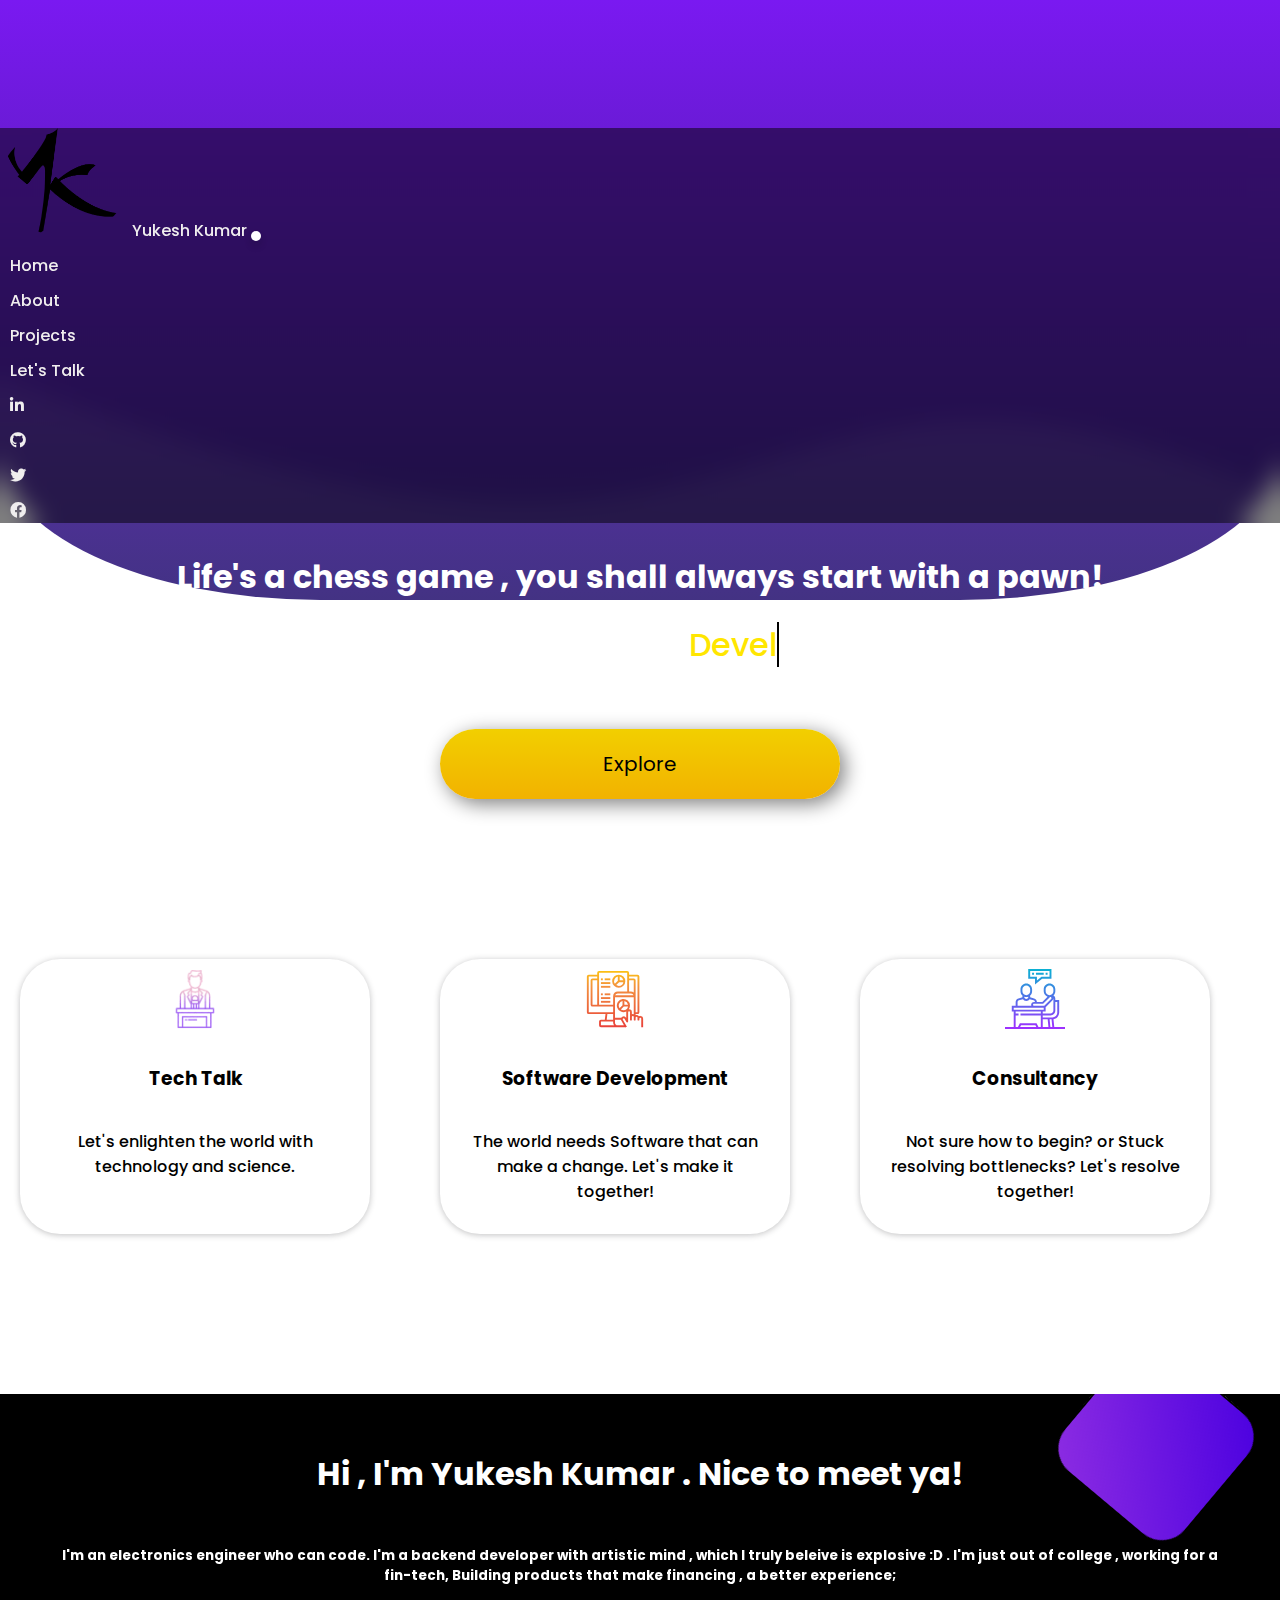
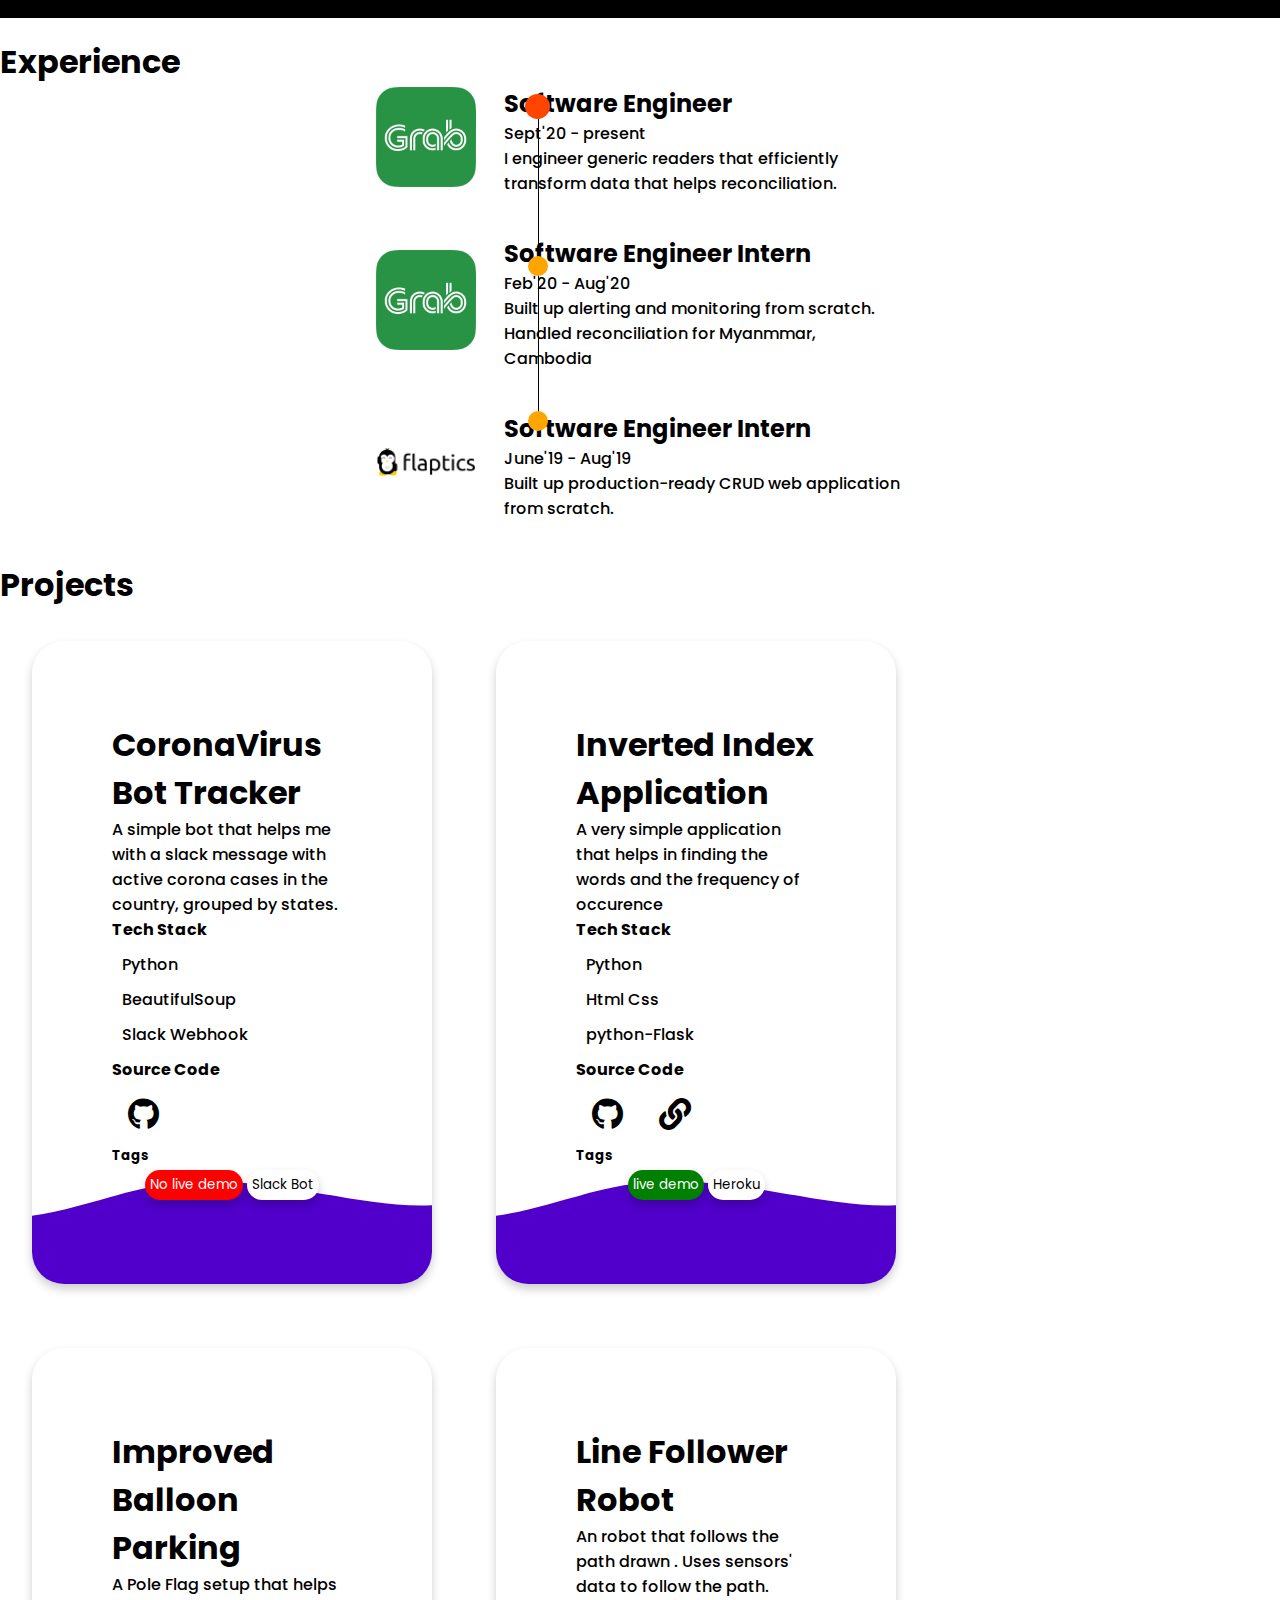
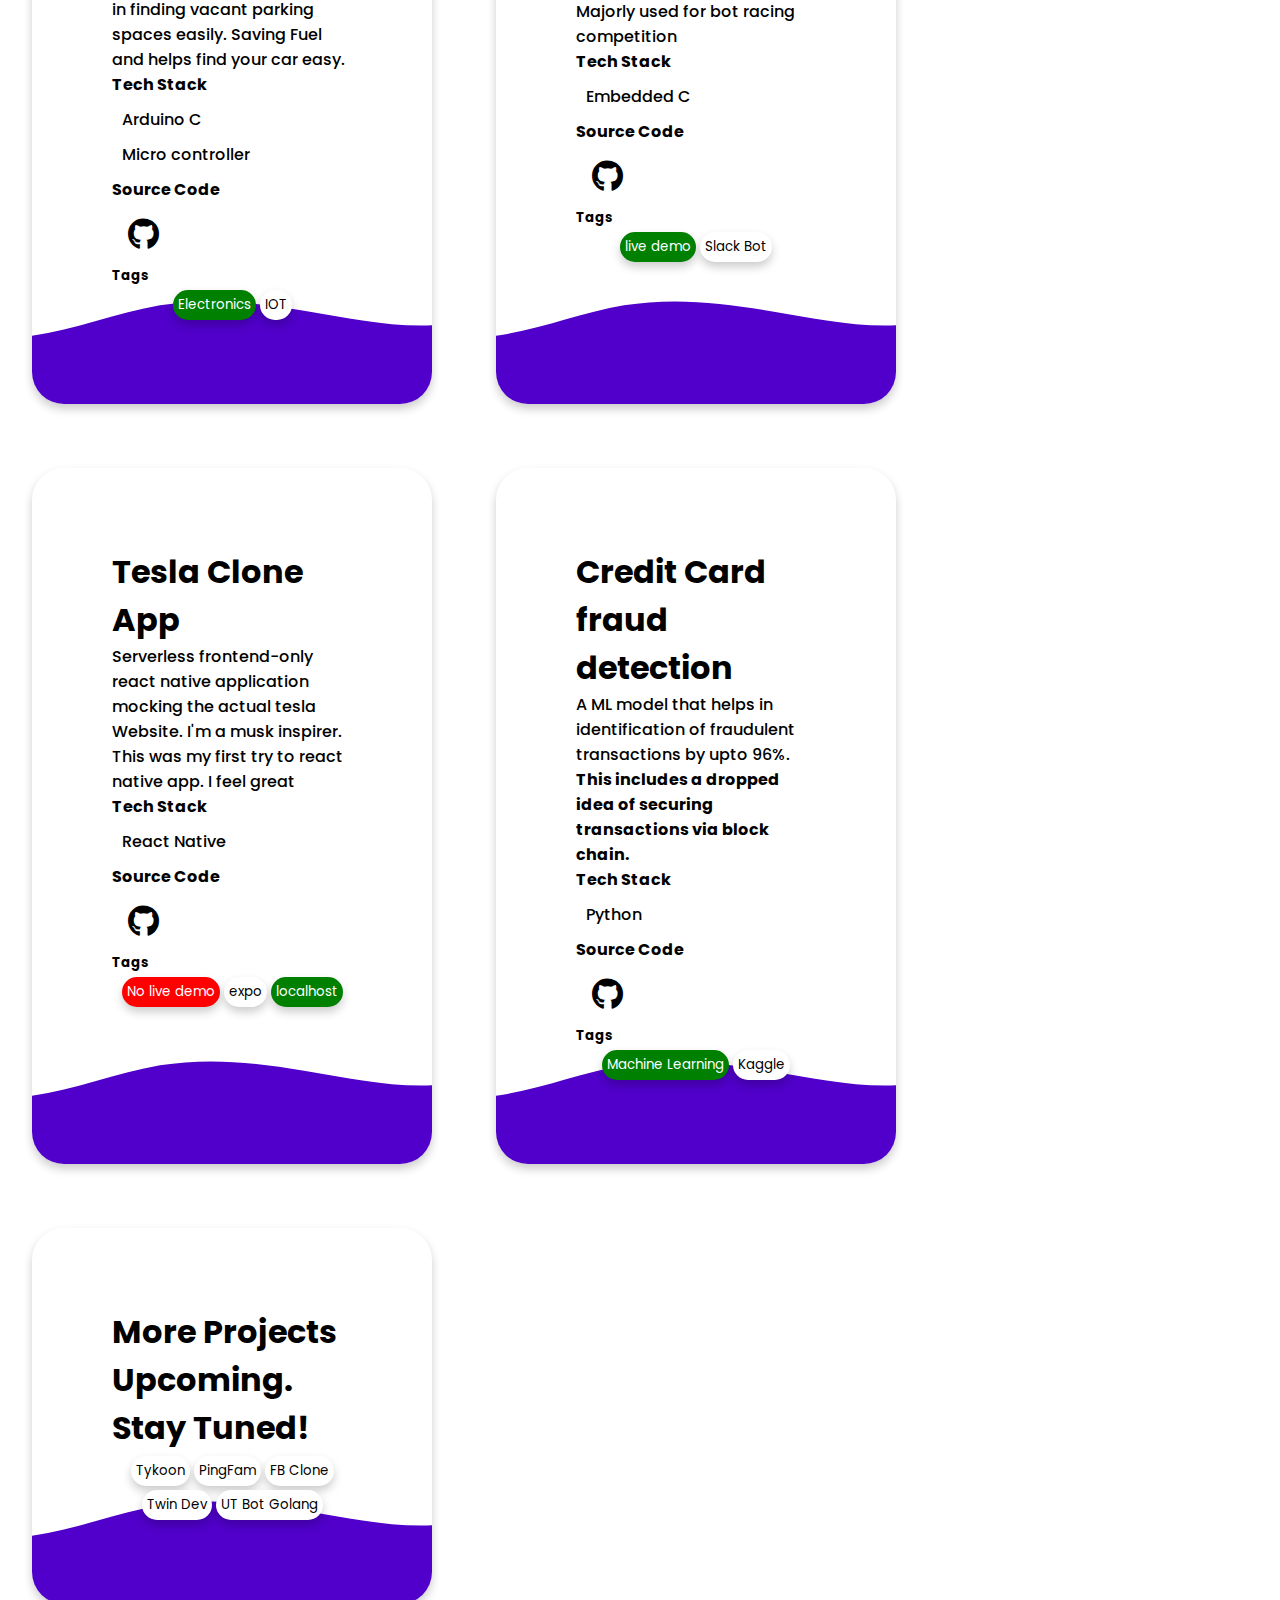
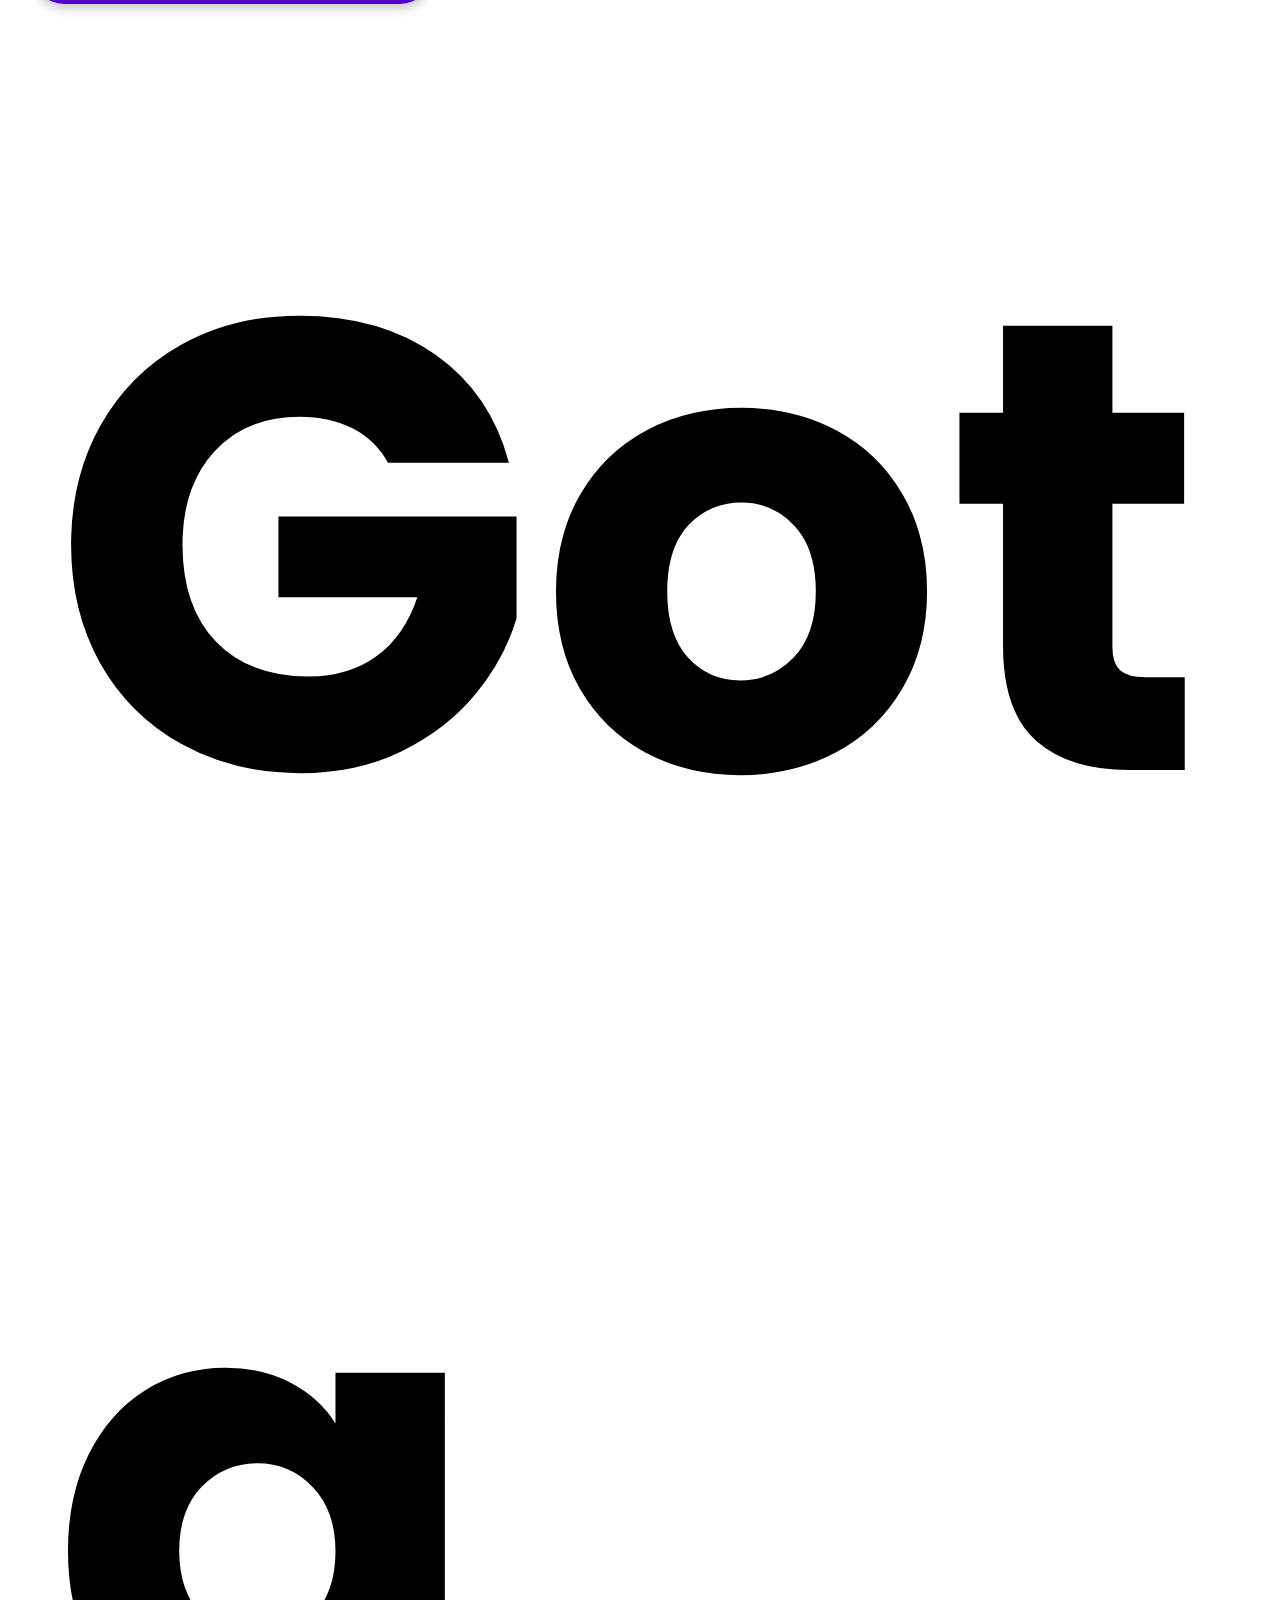
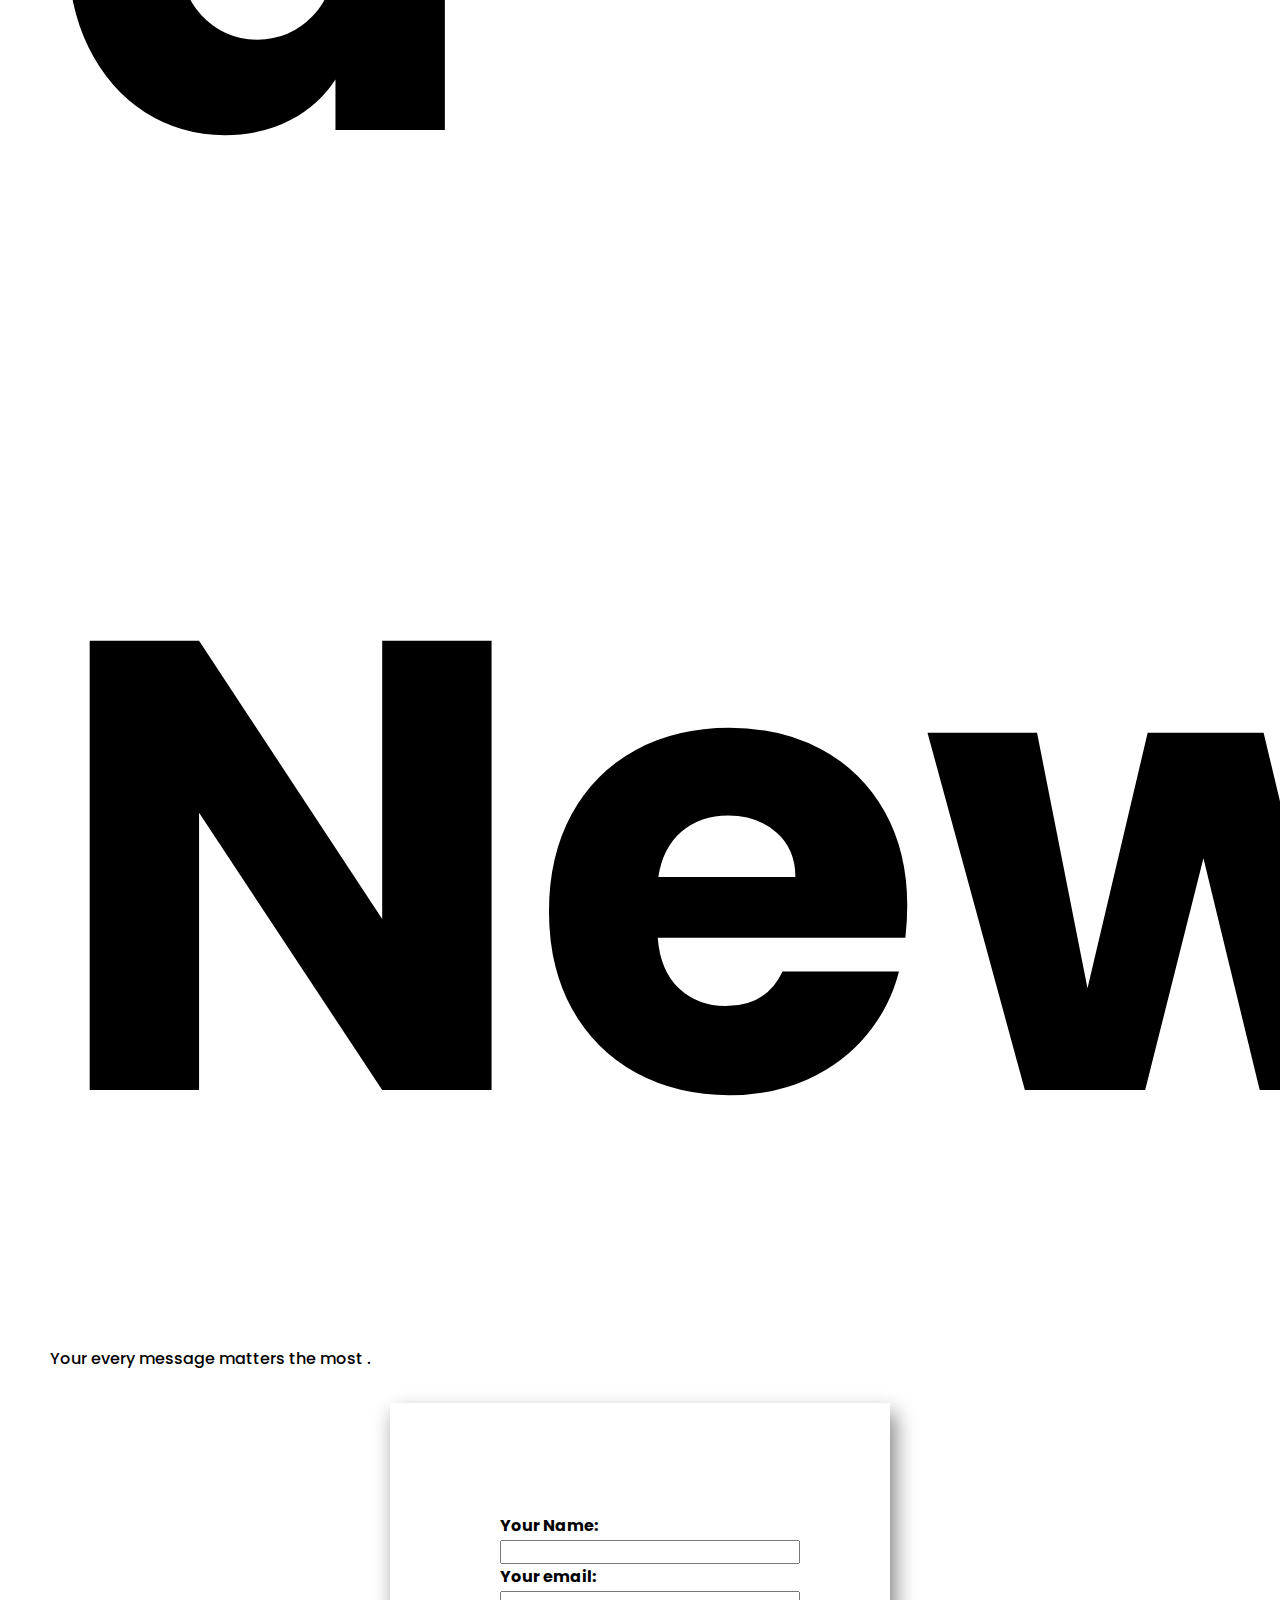
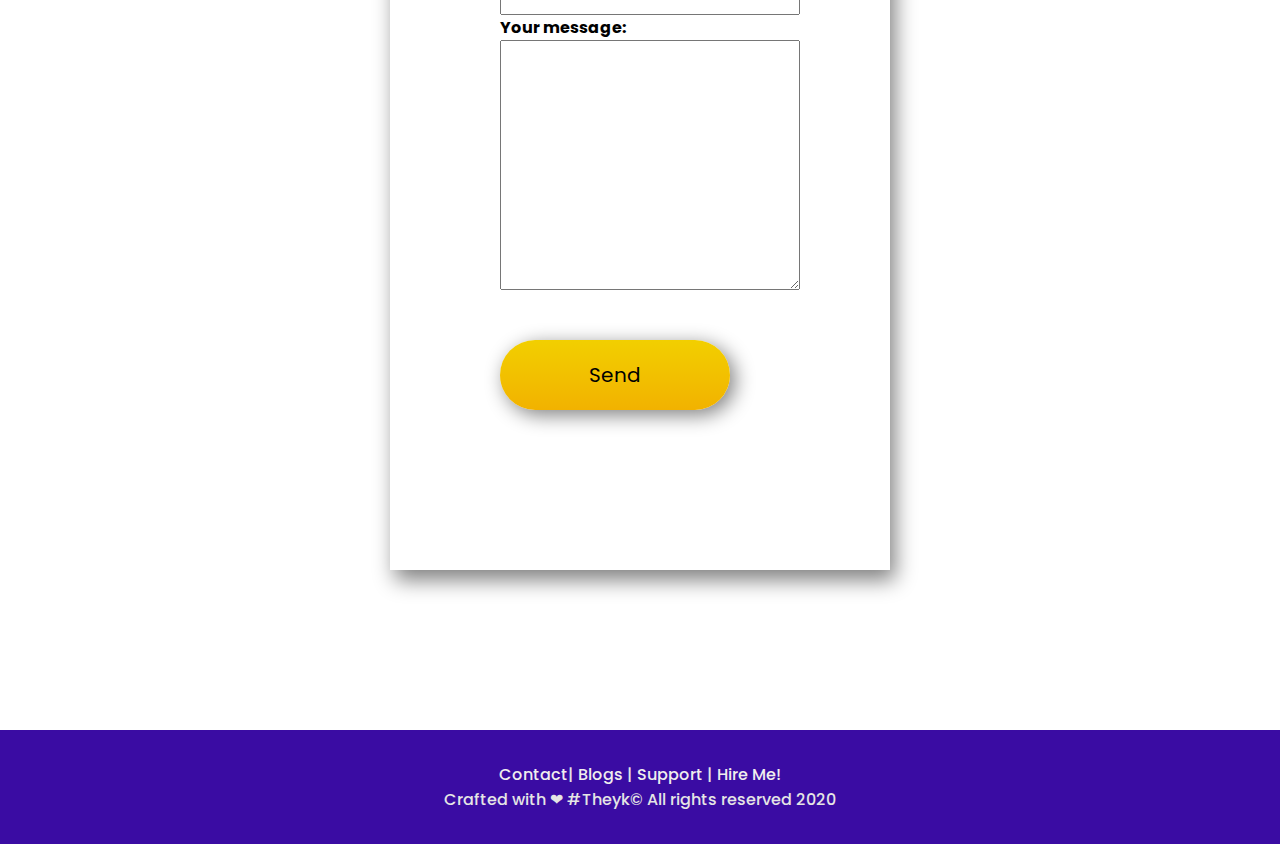
==== index.html @ cc7cf81c "fixed iphone x display" ====
<!DOCTYPE html>
<html>

<head>
  <meta charset="utf-8">
  <meta http-equiv="X-UA-Compatible" content="IE=edge">
  <meta name="viewport" content="width=device-width,initial-scale=1">
  <title>Yukesh Kumar- A personal site</title>
  <link rel="shortcut icon" href="images/yk-logo.png">
  <link href="https://fonts.googleapis.com/css?family=Poppins&display=swap" rel="stylesheet">
  <link rel="stylesheet" href="https://stackpath.bootstrapcdn.com/bootstrap/4.1.3/css/bootstrap.min.css"
    integrity="sha384-MCw98/SFnGE8fJT3GXwEOngsV7Zt27NXFoaoApmYm81iuXoPkFOJwJ8ERdknLPMO" crossorigin="anonymous">
  <link rel="stylesheet" href="css/font-awesome/css/all.css">
  <link rel="stylesheet" href="css/ind.css">

</head>

<body>

  <header>
    <nav class="navbar navbar-expand-lg navbar-light fixed-top yk-glass">
      <a class="navbar-brand" href="#">
        <img class="logo" src="./images/yk-logo.png" alt="Yukesh Kumar logo">
        <link rel="shortcut icon" href="images/yk-logo.png">
        Yukesh Kumar
      </a>
      <button class="navbar-toggler" type="button" data-toggle="collapse" data-target="#navbarNav"
        aria-controls="navbarNav" aria-expanded="false" aria-label="Toggle navigation">
        <span class="navbar-toggler-icon"></span>
      </button>
      <div class="collapse navbar-collapse" id="navbarNav">
        <ul class="navbar-nav mr-auto">
          <li class="nav-item active">
            <a class="nav-link yk" href="#">Home <span class="sr-only">(current)</span></a>
          </li>
          <li class="nav-item">
            <a class="nav-link" href="#about">About</a>
          </li>
          <li class="nav-item">
            <a class="nav-link" href="#projects-container">Projects</a>
          </li>
          <li class="nav-item">
            <a class="nav-link " href="#contact">Let's Talk</a>
          </li>
        </ul>
        <ul class="navbar-nav">

          <li class="nav-item"><a class="nav-link justify-content-between"
              href="https://www.linkedin.com/in/yukesh-says-hi" target="_blank"><i class="fab fa-linkedin-in"></i></a>
          </li>
          <li class="nav-item"><a class="nav-link " href="https://www.github.com/TheYk98" target="_blank"><i
                class="fab fa-github"></i></a>
          </li>
          <li class="nav-item"><a class="nav-link " href="https://twitter.com/the_yk_98" target="_blank"><i
                class="fab fa-twitter"></i></a>
          </li>
          <li class="nav-item"><a class="nav-link " href="https://www.facebook.com/yukesh.kumar.3950" target="_blank"><i
                class="fab fa-facebook"></i></a>
          </li>
        </ul>
      </div>
    </nav>
  </header>

  <div class="gum">
  </div>

  <!-- Temporarily hard coded-->
  <!-- <div class="last-updated">last updated at : 2021-05-13 v b-1.0.1</div>  -->

  <!-- <div>
  <marquee> This page is currently in development phase . Most features are mostly in testing and pending deployment! Stay tuned!</marquee>
</div> -->

  <div class="theyk-intro">
    <div class="theyk-intro-quote">
      <h1>Life's a chess game , you shall always start with a pawn! </h1>

    </div>
    <div class="theyk-intro-author">
      <h6>- Yukesh kumar</h6>
    </div>
  </div>
  <!-- Intro for Yukesh (typeWriter)-->
  <div class="main">
    <div class="content">
      <div class="typewriter ">
        <p class="typewriter_p"><span class="word">Yukesh is a</span><span class="conjuction"></span> <span
            class="interest"> </span> <span class="blinker"></span></p>
      </div>
      <div class="dev-img">
      </div>
    </div>
    <div class="main-button">
      <button class="download intro-btn" onclick="goto('#about')">Explore </button>
    </div>
    <div class="services">
      <div class="services-card">
        <div class="service-img-container">
          <img class="service-img" src="./images/pub-speech.png">
        </div>
        <div class="service-heading">
          <h3>Tech Talk</h3>
        </div>
        <div class="service-content">
          Let's enlighten the world with technology and science.
        </div>
      </div>

      <div class="services-card">
        <div class="service-img-container">
          <img class="service-img" src="./images/analysis.svg" style="color: blue;">
        </div>
        <div class="service-heading">
          <h3>Software Development</h3>
        </div>
        <div class="service-content">
          The world needs Software that can make a change. Let's make it together!
        </div>
      </div>

      <div class="services-card">
        <div class="service-img-container">
          <img class="service-img" src="./images/consultation.svg">
        </div>
        <div class="service-heading">
          <h3>Consultancy</h3>
        </div>
        <div class="service-content">
          Not sure how to begin? or Stuck resolving bottlenecks? Let's resolve together!
        </div>
      </div>
    </div>


  </div>

  <!-- small Intro for yukesh -->
  <div class="main abt-sec" id="about">
    <div class="abt-me">
      <div class="abt-me-header">
        <h1 class="headerh1"> Hi , I'm Yukesh Kumar . Nice to meet ya!</h1>
      </div>
      <div class="abt-me-body">
        <h5>
          I'm an electronics engineer who can code. I'm a backend developer with artistic mind , which I truly beleive
          is explosive :D . I'm just out of college , working for a fin-tech, Building products that make financing , a
          better experience;
        </h5>

      </div>
      <div class="squares">
        <div class="two-squares">
          <div class="square"></div>
          <div class="square"></div>
        </div>
        <div class="single-square square"></div>
      </div>

    </div>

  </div>


  <!-- Yukesh's work experience -->
  <section class="Work-Experience">
    <h1>Experience</h1>

    <div class="timeline">
      <div class="circle-log">
        <div class="circle circle-active ">
          <div class="outer-circle blink_me"></div>
        </div>
        <div class="circle log2">
        </div>
        <div class="circle log3">
        </div>
      </div>
    </div>
    <div class="experience">
      <div class="work">
        <div class="logo work-logo">
          <img class="grablogo" src="./images/grab.png" alt="grab logo">
        </div>
        <div class="experience-details">

          <div class="role">
            <h2>Software Engineer</h2>
          </div>
          <div class="term">
            Sept'20 - present
          </div>
          <div class="desc">
            I engineer generic readers that efficiently transform data that helps reconciliation.
          </div>
        </div>
      </div>

      <div class="work">
        <div class="logo work-logo">
          <img class="grablogo" src="./images/grab.png" alt="grab logo">
        </div>
        <div class="experience-details">

          <div class="role">
            <h2>Software Engineer Intern</h2>
          </div>
          <div class="term">
            Feb'20 - Aug'20
          </div>
          <div class="desc">
            Built up alerting and monitoring from scratch. Handled reconciliation for Myanmmar, Cambodia
          </div>
        </div>
      </div>
      <div class="work">
        <div class="logo work-logo">
          <img class="flaptics" src="./images/flaptics.png" alt="flaptics logo">
        </div>
        <div class="experience-details">

          <div class="role">
            <h2>Software Engineer Intern</h2>
          </div>
          <div class="term">
            June'19 - Aug'19
          </div>
          <div class="desc">
            Built up production-ready CRUD web application from scratch.
          </div>
        </div>
      </div>


    </div>
  </section>

  <section class="projects-container" id="projects-container">

    <h1>Projects</h1>

    <div class="grid">

      <div class="project">
        <div class="title">
          <h1>CoronaVirus Bot Tracker</h1>
        </div>
        <div class="content">
          <p>A simple bot that helps me with a slack message with active corona cases in the country, grouped by states.
          </p>
        </div>
        <div class="techStack">
          <h4>Tech Stack</h4>
          <ul>
            <li>Python</li>
            <li>BeautifulSoup</li>
            <li>Slack Webhook</li>
          </ul>
        </div>
        <div>

          <div class="souces">
            <h4>Source Code</h4>
            <a href=" https://github.com/TheYk98/coronaUpdateBot" target="_blank"><i
                class="fab fa-github sc-icons"></i></a>
          </div>

        </div>
        <h5>Tags</h5>
        <div class="tags">

          <button class="negative-tag">No live demo</button>
          <button class="normal-tag">Slack Bot</button>

        </div>

      </div>

      <div class="project">
        <div class="title">
          <h1>Inverted Index Application</h1>
        </div>
        <div class="content">
          <p>A very simple application that helps in finding the words and the frequency of occurence</p>
        </div>
        <div class="techStack">
          <h4>Tech Stack</h4>
          <ul>
            <li>Python</li>
            <li>Html Css</li>
            <li>python-Flask</li>
          </ul>
        </div>

        <div class="souces">
          <h4>Source Code</h4>
          <a href="https://github.com/TheYk98/tap-search" target="_blank"><i class="fab fa-github sc-icons"></i></a>
          <a href="https://tap-search-yk.herokuapp.com" target="_blank">
            <i class="fa fa-link sc-icons" aria-hidden="true"></i> </a>
        </div>
        <h5>Tags</h5>
        <div class="tags">

          <button class="positive-tag">live demo</button>
          <button class="normal-tag">Heroku</button>


        </div>
      </div>

      <div class="project">
        <div class="title">
          <h1>Improved Balloon Parking</h1>
        </div>
        <div class="content">
          <p>A Pole Flag setup that helps in finding vacant parking spaces easily. Saving Fuel and helps find your car
            easy. </p>
        </div>
        <div class="techStack">
          <h4>Tech Stack</h4>
          <ul>
            <li>Arduino C</li>
            <li>Micro controller</li>

          </ul>
        </div>
        <div class="souces">
          <h4>Source Code</h4>
          <a href="https://github.com/TheYk98/Impd_Parking_Balloon" target="_blank"><i
              class="fab fa-github sc-icons"></i></a>

        </div>
        <h5>Tags</h5>
        <div class="tags">

          <button class="positive-tag">Electronics</button>
          <button class="normal-tag">IOT</button>

        </div>
      </div>
      <div class="project">
        <div class="title">
          <h1>Line Follower Robot</h1>
        </div>
        <div class="content">
          <p>An robot that follows the path drawn . Uses sensors' data to follow the path. Majorly used for bot racing
            competition</p>
        </div>
        <div class="techStack">
          <h4>Tech Stack</h4>
          <ul>
            <li>Embedded C</li>
          </ul>
        </div>
        <div class="souces">
          <h4>Source Code</h4>
          <a href="https://github.com/TheYk98/Line_follower-Robot" target="_blank"><i
              class="fab fa-github sc-icons"></i></a>

        </div>
        <h5>Tags</h5>
        <div class="tags">

          <button class="positive-tag"> live demo</button>
          <button class="normal-tag">Slack Bot</button>

        </div>
      </div>

      <div class="project">
        <div class="title">
          <h1>Tesla Clone App</h1>
        </div>
        <div class="content">
          <p>Serverless frontend-only react native application mocking the actual tesla Website. I'm a musk inspirer.
            This was my first try to react native app. I feel great </p>
        </div>
        <div class="techStack">
          <h4>Tech Stack</h4>
          <ul>

            <li>React Native</li>


          </ul>
        </div>
        <div class="souces">
          <h4>Source Code</h4>
          <a href="https://github.com/TheYk98/Tesla-Clone" target="_blank"><i class="fab fa-github sc-icons"></i></a>

        </div>
        <h5>Tags</h5>
        <div class="tags">

          <button class="negative-tag">No live demo</button>
          <button class="normal-tag">expo</button>
          <button class="positive-tag">localhost</button>

        </div>
      </div>
      <div class="project">
        <div class="title">
          <h1>Credit Card fraud detection</h1>
        </div>
        <div class="content">
          <p>A ML model that helps in identification of fraudulent transactions by upto 96%. <strong>This includes a
              dropped idea of securing transactions via block chain. </strong></p>
        </div>
        <div class="techStack">
          <h4>Tech Stack</h4>
          <ul>
            <li>Python</li>

          </ul>
        </div>
        <div class="souces">
          <h4>Source Code</h4>
          <a href="https://github.com/TheYk98/CCFD-USING-ML-AND-BC" target="_blank"><i
              class="fab fa-github sc-icons"></i></a>

        </div>
        <h5>Tags</h5>
        <div class="tags">

          <button class="positive-tag">Machine Learning</button>
          <button class="normal-tag">Kaggle</button>

        </div>
      </div>
      <div class="project">
        <div class="title">
          <h1>More Projects Upcoming. Stay Tuned! </h1>
        </div>
        <div class="tags">

          <button class="normal-tag">Tykoon</button>
          <button class="normal-tag">PingFam</button>
          <button class="normal-tag">FB Clone</button>
          <button class="normal-tag">Twin Dev</button>
          <button class="normal-tag">UT Bot Golang</button>

        </div>

      </div>



    </div>


    </div>

  </section>


  <div class="card " id="contact">
    <div class="form-card">
      <div class="sub-div">
        <h1> Got a News?</h1>
      </div>
      <div>
        <p>Your every message matters the most . </p>
      </div>
    </div>

    <div class="submit-card">
      <form action="https://formspree.io/f/xwkwrdzy" method="POST">
        <label>
          <h4>Your Name:</h4>
          <input type="text" class="text-input" name="Client Name" required>
        </label>
        <label>
          <h4>Your email:</h4>
          <input type="text" class="text-input" name="_replyto" required>
        </label>
        <label>
          <h4>Your message: </h4>
          <textarea class="text-area" name="message" required></textarea>
        </label>

        <!-- your other form fields go here -->

        <button class="download submit-btn" type="submit">Send</button>
      </form>
    </div>
  </div>

  <!-- Skills -->
  <!--<p> I don't rate my skills cuz they're truly incredible !</p>  -->

  <footer>
    <div>
      <a href="#" class="footer-link">Contact</a>|
      <a href="#" class="footer-link">Blogs</a> |
      <a href="#" class="footer-link">Support</a> |
      <a href="#" class="footer-link">Hire Me! </a>
    </div>
    <p class="footer-para"> Crafted with &#x2764; #Theyk&copy; All rights reserved 2020</p>
  </footer>
  <script src="https://code.jquery.com/jquery-3.5.1.slim.min.js"
    integrity="sha384-DfXdz2htPH0lsSSs5nCTpuj/zy4C+OGpamoFVy38MVBnE+IbbVYUew+OrCXaRkfj" crossorigin="anonymous">
  </script>
  <script src="https://cdn.jsdelivr.net/npm/popper.js@1.16.0/dist/umd/popper.min.js"
    integrity="sha384-Q6E9RHvbIyZFJoft+2mJbHaEWldlvI9IOYy5n3zV9zzTtmI3UksdQRVvoxMfooAo" crossorigin="anonymous">
  </script>
  <script src="https://stackpath.bootstrapcdn.com/bootstrap/4.5.0/js/bootstrap.min.js"
    integrity="sha384-OgVRvuATP1z7JjHLkuOU7Xw704+h835Lr+6QL9UvYjZE3Ipu6Tp75j7Bh/kR0JKI" crossorigin="anonymous">
  </script>
  <script src="js/script.js"></script>


</body>

</html>
---- css/ind.css ----
@font-face {
    font-family:sfpro;
    src: url(./font/San-Francisco-Pro-Fonts-master);
 }
 @font-face{
     font-family:sequel;
     src: url(../fonts/MonumentExtended-Bold.woff);
 }
 * {
    box-sizing: border-box;
    margin:0;
    padding: 0;
    flex-wrap: wrap;
    font-family: 'Poppins', sans-serif;

  }


  
body {
    font-family: 'Poppins', sans-serif;
    font-weight: 500;
    margin-top: 10%;
}

li {
    list-style: none;
    margin: 10px;
}

a {
    text-decoration: none;
}

.blinker {
    border-right: 2px solid black;
    animation: blink 1s infinite;
}

@keyframes blink {
    0% {
        border-right-color: black;
    }

    100% {
        border-right-color: white;
    }
}

.logo {
    width: 10%;
    height: auto;
    border-radius: 50%;
    color:white;
}


.typewriter {
    
    width:100vw;
    height: auto;
    font-size: 2rem;
 
    text-align: center;
    
}

footer{
    text-align: center;
}




.main {
    display:block;
    width: auto;
    overflow-x: hidden; 
  }
.content {
   
    display: flex;
    align-items: center;
   }

  

  .main-button{
      display: flex;
      flex-wrap: wrap;
      margin-top: 40px;
      justify-content: center;
      align-items: center;
     
  }
  .download {
      padding: 20px;
      border-radius: 35px;
      box-shadow: 5px 5px 20px grey;
      font-size: 1.25rem;
      outline: none;
      border:none;
      background: linear-gradient(180deg,#f2cf00 0,#f2b200 100%);
      color:black;
      margin:20px;
      width: 400px;
  }
  .download:focus  {
    outline: none;
    border:none;
  }

  footer{
      background-color:#3A0CA3 ;
      margin-top: 10%;
      padding: 2rem;
      color:#E5E5E5;
  }
  .footer-para {
      margin-bottom : 0%
  }
  .footer-link{
    text-decoration: none;
    color: #F72585;
  }


.submit-card {
  max-width: 500px;
 margin:2rem auto;  
 box-shadow: 5px 10px 20px grey;
 display: inline-block;
 padding: 100px;
 
}
.text-input{
    width: 300px;
}
.text-area{
    display: block;
    width: 300px;
    height: 250px;
}
.submit-btn{
    max-width:50vw;
    width:230px;
    margin: 50px auto;
    
}
.card{
   display: flex;
   justify-content: space-between;
  }
.form-card{
    
    
    width: 100%;
    padding-left:50px;
    padding-top: 30px;
}

@media only screen and ( max-width: 650px ) {

    .dev-img { 
      display: none;
    }
    form{
        padding:50px; 
     }
    body {
        font-family: 'Poppins', sans-serif;
        font-weight: 500;
        margin-top: 30%;

    }
  
    .submit-card {
        max-width: 95vw;
        margin:1rem auto; 
        box-shadow: 5px 10px 30px grey;
      
        padding: 10px;
        
       }
       .text-input{
           width:75vw;
       }
       .text-area{
         width:75vw;
     }
     .submit-btn{
         width:50vw;
         margin: 50px auto;
         
     }
     .download{
         width:200px;
     }
   .project{
       max-width:80vw;
       padding:2rem !important;
      
        
    
   }
    
    
  }


  .sub-div{
    font-size: 20rem;
  }
  form{
     padding:10px; 
    
  }
 .abt-me{ 
     width:100%;
     background-color: black;
     display: flex;
     flex-direction: column;
    align-items: center;
          color: white;
     margin-top:40px;
     
        

 }
 .last-updated{
     color:grey;
     margin-bottom: 3px;
     display:flex;
     justify-content: flex-end;
     font-size: 0.8em;
     margin-right: 20px;
 }
 .abt-me-body{
padding:2rem 3rem;
z-index: 30;
text-align: center;
 }
 .abt-sec{
     background-color: black;
     position:relative;

 }
 .abt-me-header{
 
     padding:1rem 3rem;
 }
nav{
    backdrop-filter: blur(12px);
    background: rgba(0,0,0,0.5);
    
}
a{
    color:rgb(240, 238, 238) !important;
}
.navbar-toggler{
    background-color: white;
}
.project{
    
    width:25rem;
    padding: 5rem;
    box-shadow: 0px 5px 10px rgba(0,0,0,0.2);
    border-radius: 2rem;
    margin:2rem ;

    background-image: url("../images/wave\ \(1\).svg");
    background-repeat: no-repeat;
    background-size: 200rem 10rem; 
     background-position:bottom;
}

.projects-container{
    min-height: 100vh;
   
}

button{
    border:none;
    padding:5px;
    border-radius: 2rem;
    background-color: white;
    box-shadow: 0px 5px 10px rgba(0,0,0,0.2);
    outline: none;
}
.negative-tag{
    
    background-color: red;
    color:white;
   
}

.tags{
    display: flex;
    justify-content: center;
  
}

.positive-tag{
    
    background-color: green;
    color:white;
   
}
button:focus{
    outline:none;
}

.grid{
    display: flex;
    justify-content: flex-start;
   
    
}
.tags    {
    padding :2px;
}
.tags button{
    margin :2px;
}
.square{
    width:10rem;
    height:10rem;
    border:2px solid black;
    border-radius: 2rem;
    background:linear-gradient(to right bottom,#8E2DE2,#4A00E0);
    backdrop-filter: blur(10px);
    margin-bottom:1rem;
    
   
}
.two-squares{
    transform: rotateZ(-50deg);
   
}
.single-square{
    transform: rotateZ(-50deg)  translateY(-70px) translateX(15px);

}
.squares{
    position: absolute;
    right:0;
    bottom: 10%;
    z-index:2;
    
    
}
.abt-me-header{
    z-index:50;
}
.sc-icons{
    color: black;
    font-size: 2rem;
    margin:1rem;

}
.project h1,h2,h3,h4,h5{
    font-weight: bolder;
}


/* width */
::-webkit-scrollbar {
    width: 10px;
  }
  
  /* Track */
  ::-webkit-scrollbar-track {
    background: #f1f1f1;
  }
  
  /* Handle */
  ::-webkit-scrollbar-thumb {
    background: #888;
  }
  
  /* Handle on hover */
  ::-webkit-scrollbar-thumb:hover {
    background: #555;
  }
  .gum {
    background: linear-gradient(to bottom,#7a19f1,#332179);
    height:600px;
    width: 100vw;
    z-index: -1000;
    position: absolute;
    top:0;
    border-radius: 0px 0px 25% 25%;
  }

.gum:after {
    content: " ";
    right: 0;
    bottom: 0;
    opacity: 1;
    left: 0;
    height: 250px;
    opacity: .1;
    position: absolute;
    z-index: 1;
    background-position: center top;
    background-size: cover;
    background-image: url([data-uri]);
}
.word{
color: white;
}
.interest{
    color:rgb(255, 230, 0);
}
.conjuction{
    color: white;
}
.theyk-intro-quote{
    display: flex;
    
    justify-content: center;
    align-items: center;
}
.theyk-intro{
    color: white;
    padding: 50px;
}

.theyk-intro-author{
    left:75vw;
    position: absolute;
    
}
.theyk-intro{
    padding: 20px;
}

.services{
    display: flex;
  
}
.services-card{
    margin:10px;
}
@media only screen and (max-width: 425px){
    h1{
        font-size:1em;
    }
    h6{
        font-size: 0.75em;
    }
    /*Small smartphones [325px -> 425px]*/
    .theyk-intro{
        color: white;
        padding: 0px 0px 25px 10px;
        
    }
    .timeline{
        display: none;
    }
    .gum{
        height:50%;
    }
    .services-card{
        margin-left: 60px;
    }    
    .services{
        margin-top: 80px !important;
    }
    .gum{
        border-radius: 0px 0px 20% 20%;
    }
    .sub-div h1{
        font-size: 1.3rem;
    }
    .intro-btn{
        width:100px;
        height: 30px;
        padding: 3px;
        font-size: 1em;
    }
    .services{
        margin-top: 45px !important;
    }
    .main-button{
        margin-top: 2px !important;
    }
}

@media only screen and (max-width: 600px){
	/*Big smartphones [426px -> 600px]*/
    .timeline{
        left:175px !important;
    }
    .log2 {
        margin-top:120px !important;
    }
    .log3{
        margin-top: 140px !important;
    }
    h1{
        font-size:1.3em;
    }
    h6{
        font-size: 0.70em;
    }
    /*Small smartphones [325px -> 425px]*/
    .gum{
        height:50%;
    }
    .work{
        justify-content: space-around;
    }
    .theyk-intro-author{
        left:70vw;
    }
    .work-logo{
        width: 100px;
        height: 100;
        margin-right: 30px;
    }
    .theyk-intro{
        color: white;
        margin-top:130px;
        text-align:center;
        margin-bottom: 20px;
    }
    .typewriter{
        font-size: 1.3em;
    }
    .intro-btn{
        width:150px;
        height: 50px;
        padding: 3px;
        font-size: 1em;
    }
    .main-button{
        margin: 5px;
    }
    .services{
        margin-top: 10px;
    }
    .role h2{
        font-size: 1em;
    }
    .desc {
        font-size: 0.8em;
    }
    .term {
        font-size: 0.75em;
    }
    .experience-details{
        padding: 10px;
        width: 300px !important;
    }
}
.service-img-container{
    display: flex;
    justify-content: center;
    align-items: center;
}
.service-img{
    width:auto;
    height:60px;
   
}
.services-card{
  
    margin-right: 60px;

    width: 350px;
    height:275px;
    padding: 10px;
    box-shadow: 0 1px 6px rgb(32 33 36 / 28%);
    border-radius: 40px;
}
.services{
    display: flex;
    align-items: center;
    justify-content: center;
    margin-bottom: 150px;
    margin-top: 130px;
   
}
.service-heading{
    text-align: center;
    padding: 20px;
    height:100px;
    display: flex;
    justify-content: center;
    align-items: center;
}
.service-content{
    padding:0px 20px 0px 20px;
    text-align: center;
}
.work{
    display: flex;
    justify-content: center;
    align-items: center;
}
.grablogo , .flaptics{
    height: auto;
    width: 100px;
}
.Work-Experience{
    margin-top: 20px;
    position: relative;
}
.work{
    margin-bottom: 40px;
    
}
.experience-details{
    width:400px;
}
.timeline{
    height:320px;
    width: 1px;
    background-color: black;
    left:42%;
    position: absolute;
    margin-top: 10px;
}
.circle{
    border-radius: 50%;
    background-color: orange;
    width: 20px;
    height: 20px;
}
.circle-active{
    
    background-color: orangered;
}
.log2 {
    margin-top:140px;
}
.log3{
    margin-top: 135px;
}
.circle-log{
    position:relative;
    left:-10px;
}

.blink_me {
    animation: blinker 1s linear infinite;
    
  }
  .outer-circle{
      position: relative;
      top:-2px;
      left:-3px;
      width: 25px;
      height: 25px;
      background-color: orangered;
      border-radius: 50%;
  }
  
  @keyframes blinker {
    50% {
      opacity: 0;
    }
    100% {
        opacity: 60;
      }
  }
.timeline-inner{
    position: relative;
}
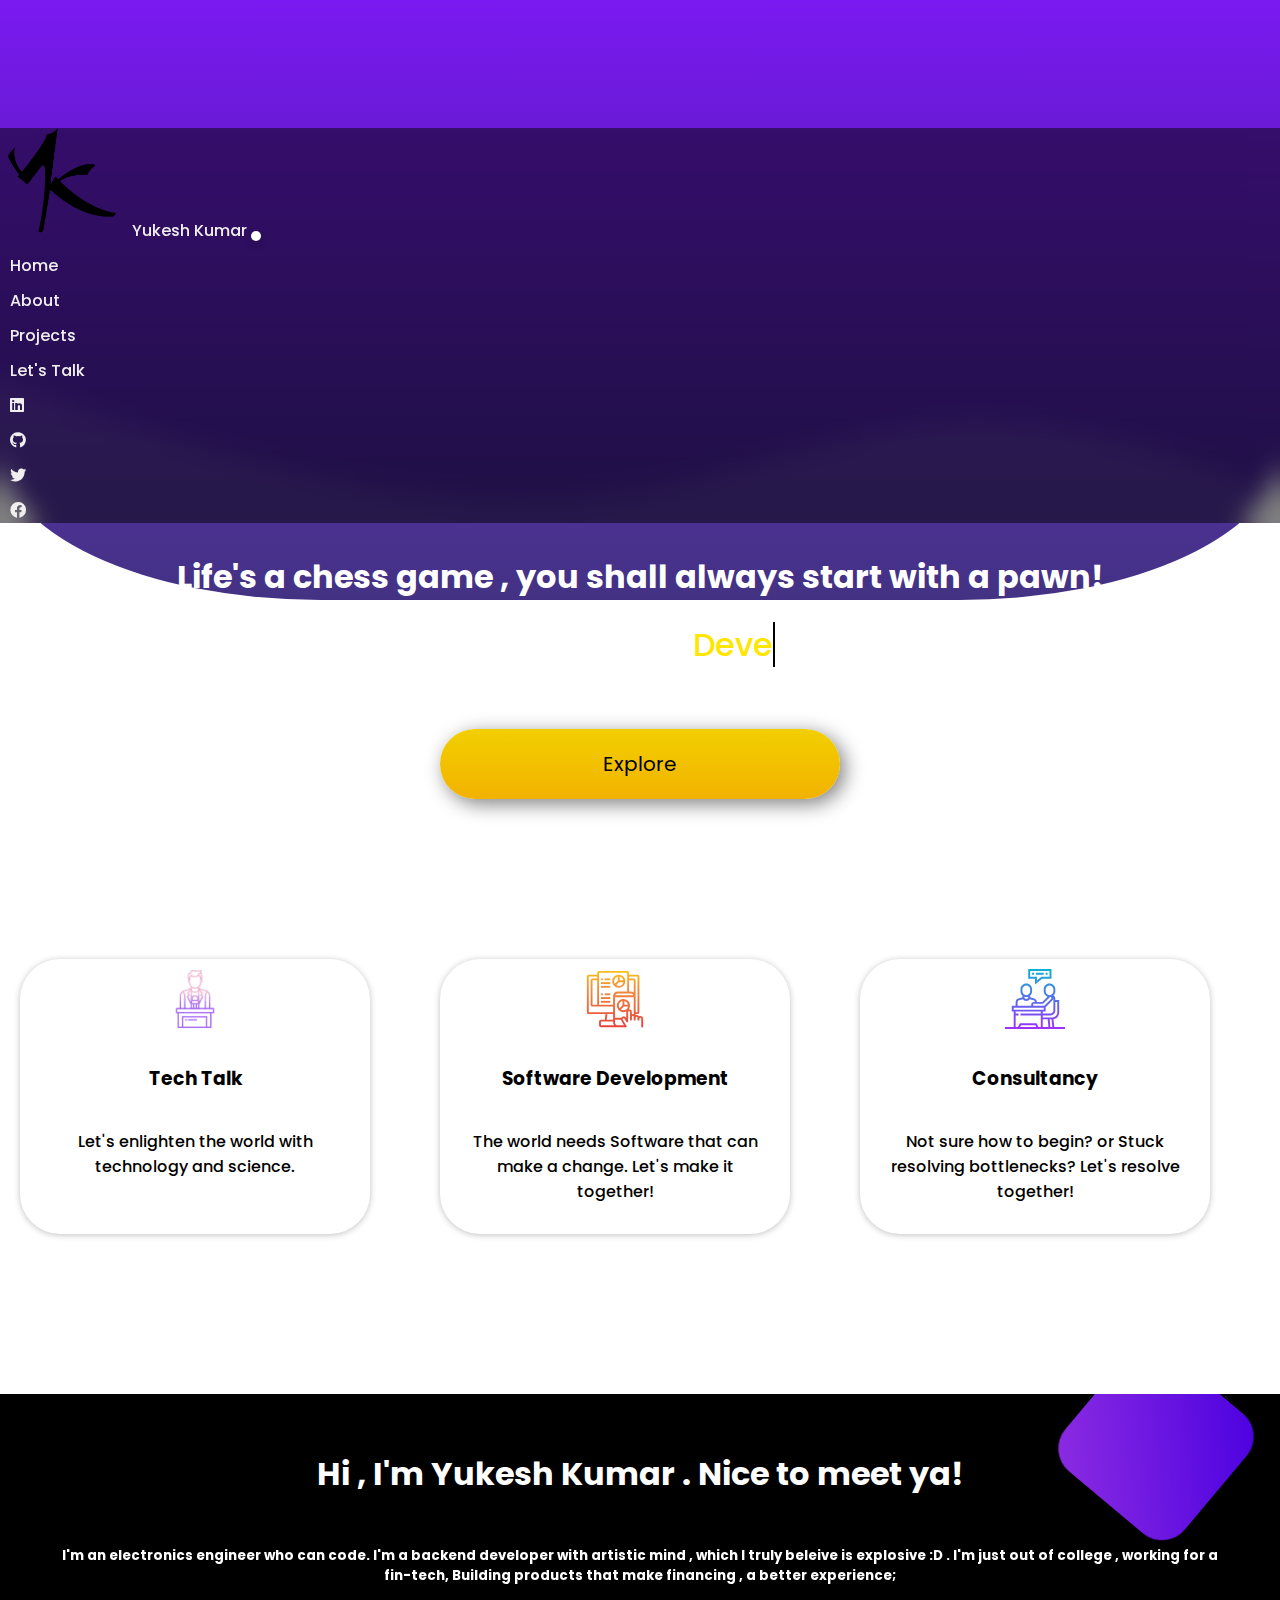
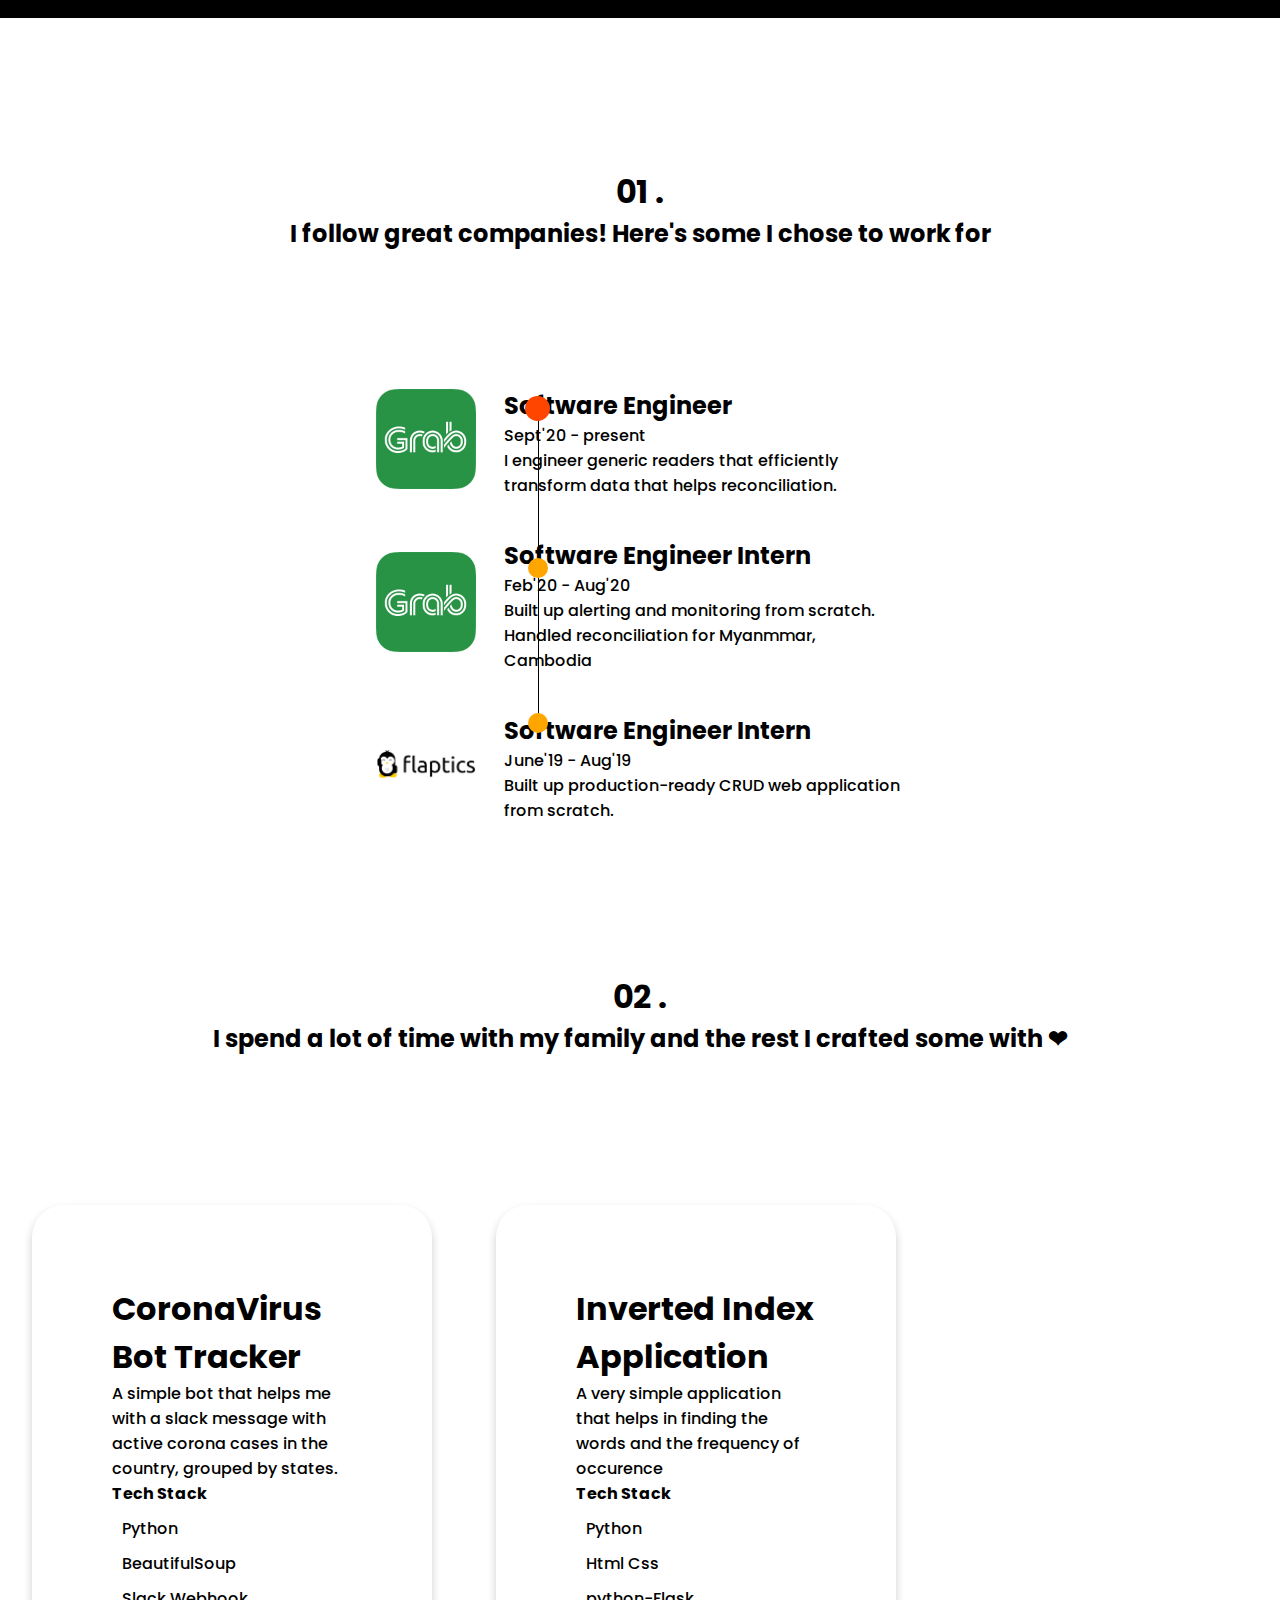
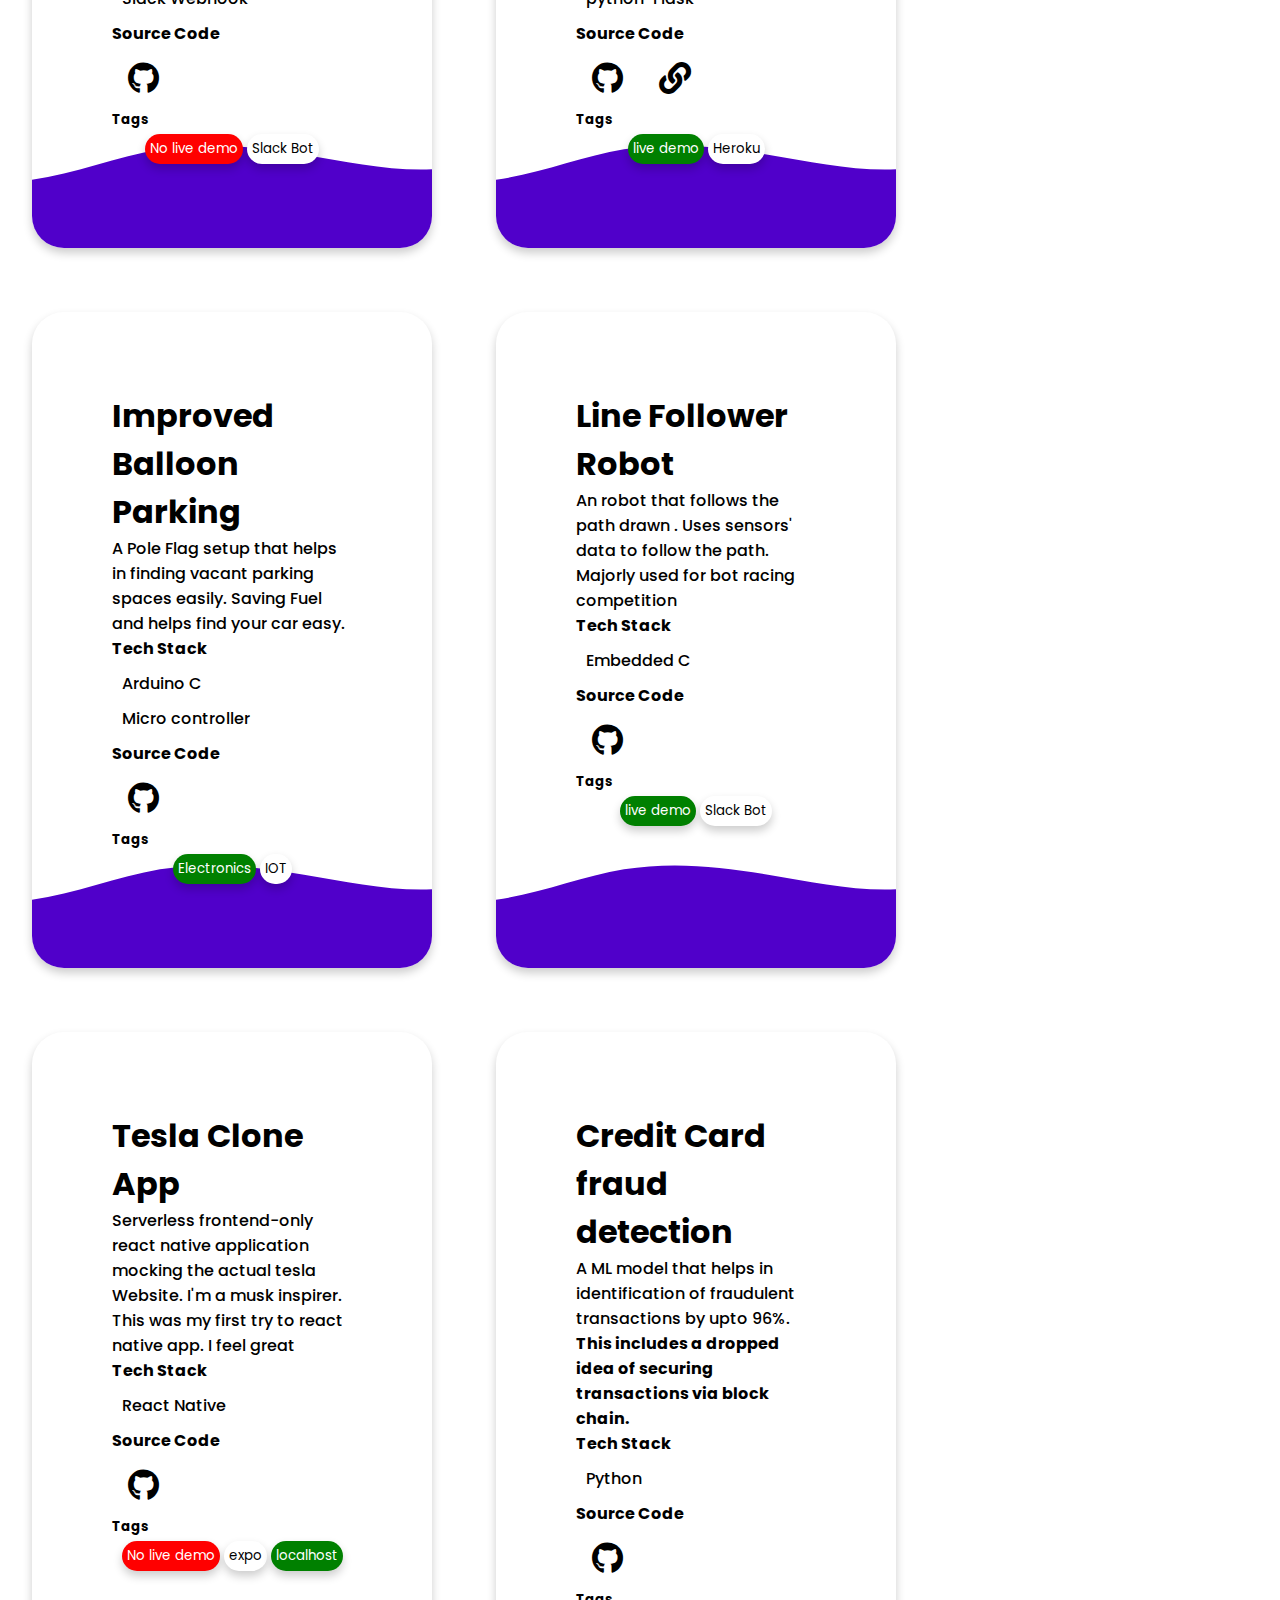
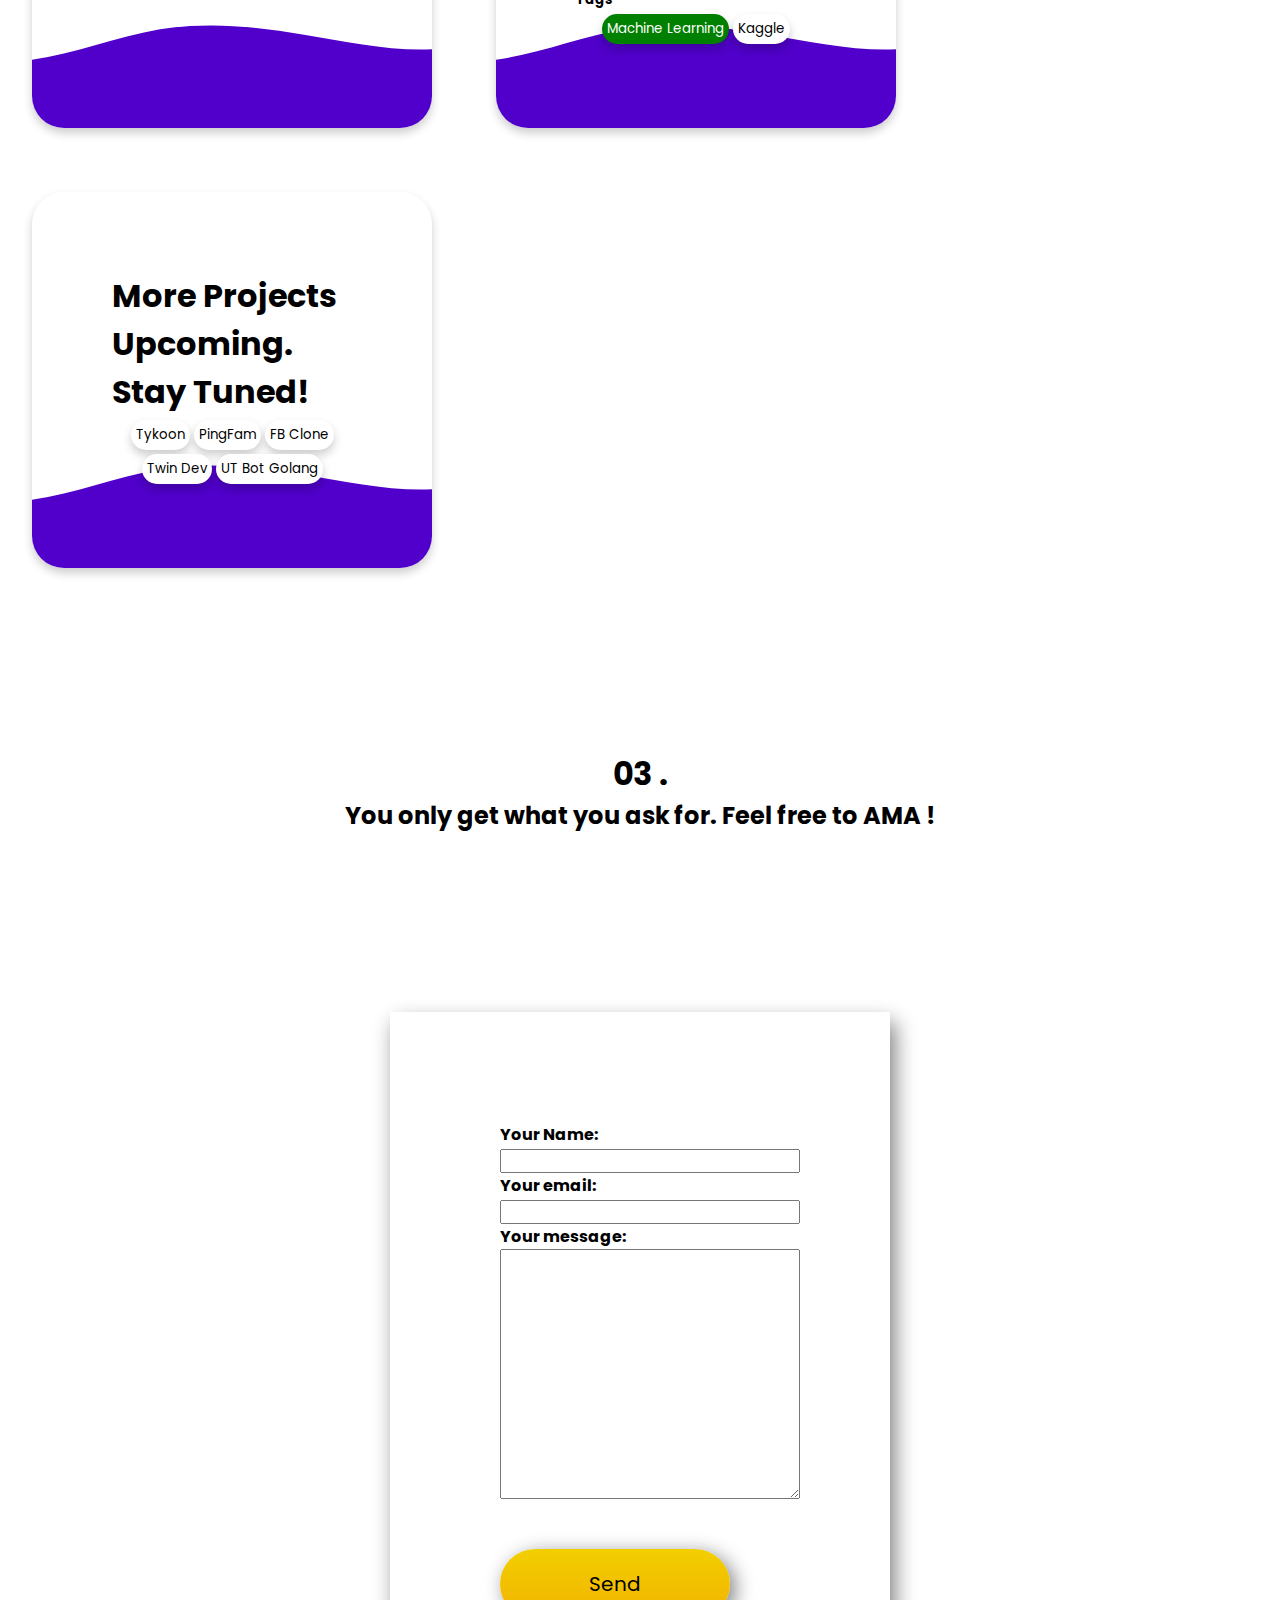
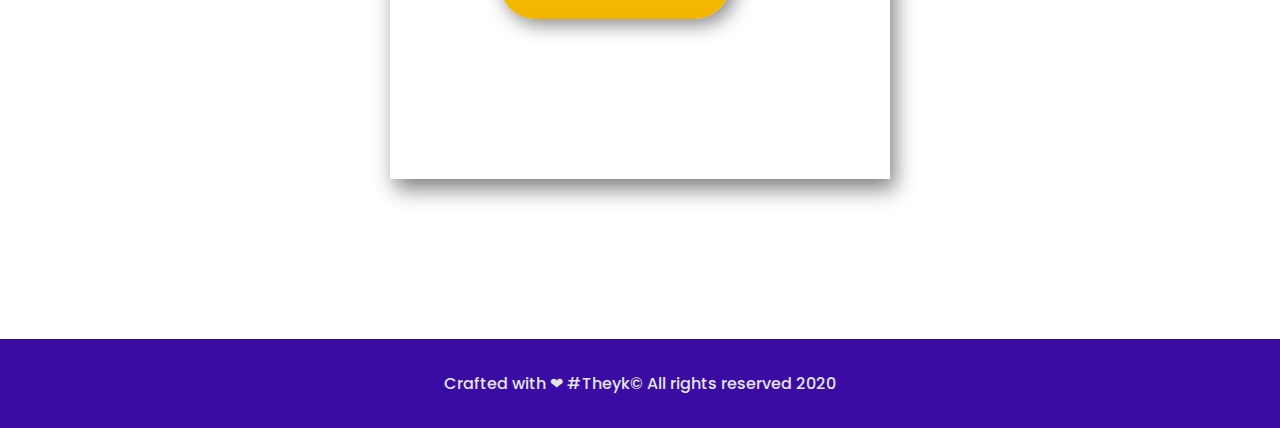
==== commit d98d391c: "fixed smartphone bug" ====
--- a/index.html
+++ b/index.html
@@ -46,7 +46,7 @@
         <ul class="navbar-nav">
 
           <li class="nav-item"><a class="nav-link justify-content-between"
-              href="https://www.linkedin.com/in/yukesh-says-hi" target="_blank"><i class="fab fa-linkedin-in"></i></a>
+              href="https://www.linkedin.com/in/yukesh-says-hi" target="_blank"><i class="fab fa-linkedin"></i></a>
           </li>
           <li class="nav-item"><a class="nav-link " href="https://www.github.com/TheYk98" target="_blank"><i
                 class="fab fa-github"></i></a>
@@ -139,7 +139,7 @@
   <div class="main abt-sec" id="about">
     <div class="abt-me">
       <div class="abt-me-header">
-        <h1 class="headerh1"> Hi , I'm Yukesh Kumar . Nice to meet ya!</h1>
+        <h1> Hi , I'm Yukesh Kumar . Nice to meet ya!</h1>
       </div>
       <div class="abt-me-body">
         <h5>
@@ -163,8 +163,12 @@
 
 
   <!-- Yukesh's work experience -->
+  
+  <div class="sub-title">
+  <h1>01 . </h1> <h2>I follow great companies! Here's some I chose to work for </h2>
+</div>
   <section class="Work-Experience">
-    <h1>Experience</h1>
+    
 
     <div class="timeline">
       <div class="circle-log">
@@ -237,7 +241,9 @@
 
   <section class="projects-container" id="projects-container">
 
-    <h1>Projects</h1>
+    <div class="sub-title">
+      <h1>02 . </h1>  <h2>I spend a lot of time with my family and the rest I crafted some with &#x2764 </h2>
+    </div>
 
     <div class="grid">
 
@@ -245,7 +251,7 @@
         <div class="title">
           <h1>CoronaVirus Bot Tracker</h1>
         </div>
-        <div class="content">
+        <div class="prj-content">
           <p>A simple bot that helps me with a slack message with active corona cases in the country, grouped by states.
           </p>
         </div>
@@ -312,7 +318,7 @@
         <div class="title">
           <h1>Improved Balloon Parking</h1>
         </div>
-        <div class="content">
+        <div class="prj-content">
           <p>A Pole Flag setup that helps in finding vacant parking spaces easily. Saving Fuel and helps find your car
             easy. </p>
         </div>
@@ -342,7 +348,7 @@
         <div class="title">
           <h1>Line Follower Robot</h1>
         </div>
-        <div class="content">
+        <div class="prj-content">
           <p>An robot that follows the path drawn . Uses sensors' data to follow the path. Majorly used for bot racing
             competition</p>
         </div>
@@ -371,7 +377,7 @@
         <div class="title">
           <h1>Tesla Clone App</h1>
         </div>
-        <div class="content">
+        <div class="prj-content">
           <p>Serverless frontend-only react native application mocking the actual tesla Website. I'm a musk inspirer.
             This was my first try to react native app. I feel great </p>
         </div>
@@ -402,7 +408,7 @@
         <div class="title">
           <h1>Credit Card fraud detection</h1>
         </div>
-        <div class="content">
+        <div class="prj-content">
           <p>A ML model that helps in identification of fraudulent transactions by upto 96%. <strong>This includes a
               dropped idea of securing transactions via block chain. </strong></p>
         </div>
@@ -452,15 +458,13 @@
 
   </section>
 
+  <div class="sub-title">
+    <h1>03 . </h1>  <h2>You only get what you ask for. Feel free to AMA !</h2>
+  </div>
 
   <div class="card " id="contact">
     <div class="form-card">
-      <div class="sub-div">
-        <h1> Got a News?</h1>
-      </div>
-      <div>
-        <p>Your every message matters the most . </p>
-      </div>
+
     </div>
 
     <div class="submit-card">
@@ -490,10 +494,7 @@
 
   <footer>
     <div>
-      <a href="#" class="footer-link">Contact</a>|
-      <a href="#" class="footer-link">Blogs</a> |
-      <a href="#" class="footer-link">Support</a> |
-      <a href="#" class="footer-link">Hire Me! </a>
+      
     </div>
     <p class="footer-para"> Crafted with &#x2764; #Theyk&copy; All rights reserved 2020</p>
   </footer>
--- a/css/ind.css
+++ b/css/ind.css
@@ -272,13 +272,10 @@
     background-image: url("../images/wave\ \(1\).svg");
     background-repeat: no-repeat;
     background-size: 200rem 10rem; 
-     background-position:bottom;
-}
-
-.projects-container{
-    min-height: 100vh;
-   
-}
+    background-position:bottom;
+}
+
+
 
 button{
     border:none;
@@ -443,52 +440,213 @@
 .services-card{
     margin:10px;
 }
-@media only screen and (max-width: 425px){
+@media only screen and (max-width: 360px){
     h1{
-        font-size:1em;
-    }
+        font-size:1.3em;
+    }
+    h2{
+        font-size: 1.1em;
+    }
+  
+    h4 {
+        font-size: 0.85em;
+    }
+    h5{
+        font-size: 0.95em;
+    }
+
     h6{
-        font-size: 0.75em;
+        font-size: 0.7em;
+    }
+    
+    .typewriter_p {
+        font-size: 0.65em;
+        margin-bottom: 0;
+    }
+    .intro-btn{
+    height: 40px !important;
+    margin-top: 20px !important;
+    padding: 3px;
+    width:100px;
+    font-size: 1em;
+    margin-bottom: 0;
     }
     /*Small smartphones [325px -> 425px]*/
     .theyk-intro{
         color: white;
         padding: 0px 0px 25px 10px;
+        margin-bottom: 5px !important;
         
     }
     .timeline{
-        display: none;
+        left :25px !important;
+        margin-top: 110px !important;
+        height:440px !important;
+    }
+    .log2 {
+        margin-top:222px !important;
+    }
+    .log3 {
+        margin-top:173px !important;
+    }
+
+    .sub-title{
+        height:150px !important;
+        margin-top: 80px !important;
     }
     .gum{
         height:50%;
     }
+    
     .services-card{
         margin-left: 60px;
     }    
-    .services{
-        margin-top: 80px !important;
-    }
     .gum{
         border-radius: 0px 0px 20% 20%;
     }
     .sub-div h1{
         font-size: 1.3rem;
     }
-    .intro-btn{
-        width:100px;
-        height: 30px;
-        padding: 3px;
-        font-size: 1em;
-    }
     .services{
-        margin-top: 45px !important;
+        margin-top: 10% !important;
     }
     .main-button{
         margin-top: 2px !important;
     }
-}
-
-@media only screen and (max-width: 600px){
+    .work-logo{
+        width: 100px;
+        height: 100;
+        margin-right: 30px;
+    }
+    .theyk-intro{
+        color: white;
+        margin-top:130px;
+        text-align:center;
+        margin-bottom: 20px;
+    }
+    .main-button{
+        margin: 5px;
+    }
+    .role h2{
+        font-size: 1em;
+    }
+    .desc {
+        font-size: 0.8em;
+    }
+    .term {
+        font-size: 0.75em;
+    }
+    .experience-details{
+        padding: 10px;
+        width: 300px !important;
+    }
+    
+}
+@media only screen and (min-width: 361px)and (max-width: 425px){
+    h1{
+        font-size:1.3em;
+    }
+    h2{
+        font-size: 1.1em;
+    }
+  
+    h4 {
+        font-size: 0.85em;
+    }
+    h5{
+        font-size: 0.95em;
+    }
+
+    h6{
+        font-size: 0.7em;
+    }
+    
+    .typewriter_p {
+        font-size: 0.65em;
+        margin-bottom: 0;
+    }
+    .intro-btn{
+    height: 40px !important;
+    margin-top: 20px !important;
+    padding: 3px;
+    width:100px;
+    font-size: 1em;
+    margin-bottom: 0;
+    }
+    /*Small smartphones [325px -> 425px]*/
+    .theyk-intro{
+        color: white;
+        padding: 0px 0px 25px 10px;
+        margin-bottom: 5px !important;
+        
+    }
+    .timeline{
+        left :25px !important;
+        margin-top: 110px !important;
+        height:440px !important;
+    }
+    .log2 {
+        margin-top:222px !important;
+    }
+    .log3 {
+        margin-top:173px !important;
+    }
+
+    .sub-title{
+        height:150px !important;
+        margin-top: 80px !important;
+    }
+    .gum{
+        height:50%;
+    }
+    
+    .services-card{
+        margin-left: 60px;
+    }    
+    .gum{
+        border-radius: 0px 0px 20% 20%;
+    }
+    .sub-div h1{
+        font-size: 1.3rem;
+    }
+    .services{
+        margin-top: 30% !important;
+    }
+    .main-button{
+        margin-top: 2px !important;
+    }
+    .work-logo{
+        width: 100px;
+        height: 100;
+        margin-right: 30px;
+    }
+    .theyk-intro{
+        color: white;
+        margin-top:130px;
+        text-align:center;
+        margin-bottom: 20px;
+    }
+    .main-button{
+        margin: 5px;
+    }
+    .role h2{
+        font-size: 1em;
+    }
+    .desc {
+        font-size: 0.8em;
+    }
+    .term {
+        font-size: 0.75em;
+    }
+    .experience-details{
+        padding: 10px;
+        width: 300px !important;
+    }
+    
+  
+}
+
+@media only screen and (min-width: 426px)and (max-width: 600px){
 	/*Big smartphones [426px -> 600px]*/
     .timeline{
         left:175px !important;
@@ -670,3 +828,22 @@
     position: relative;
 }
 
+@media only screen and (min-width: 600px) and (max-width: 1200px){
+    /*Tablets [601px -> 1200px]*/
+    .theyk-intro-quote{
+        margin-top: 80px !important;
+        padding: 10px !important; 
+        text-align: center;
+    }
+    .work-logo{
+        margin-right:100px;
+    }
+    .timeline {
+        left:37%;
+    }
+}
+.sub-title{
+    margin-top:150px;
+    text-align: center;
+    height: 200px;
+}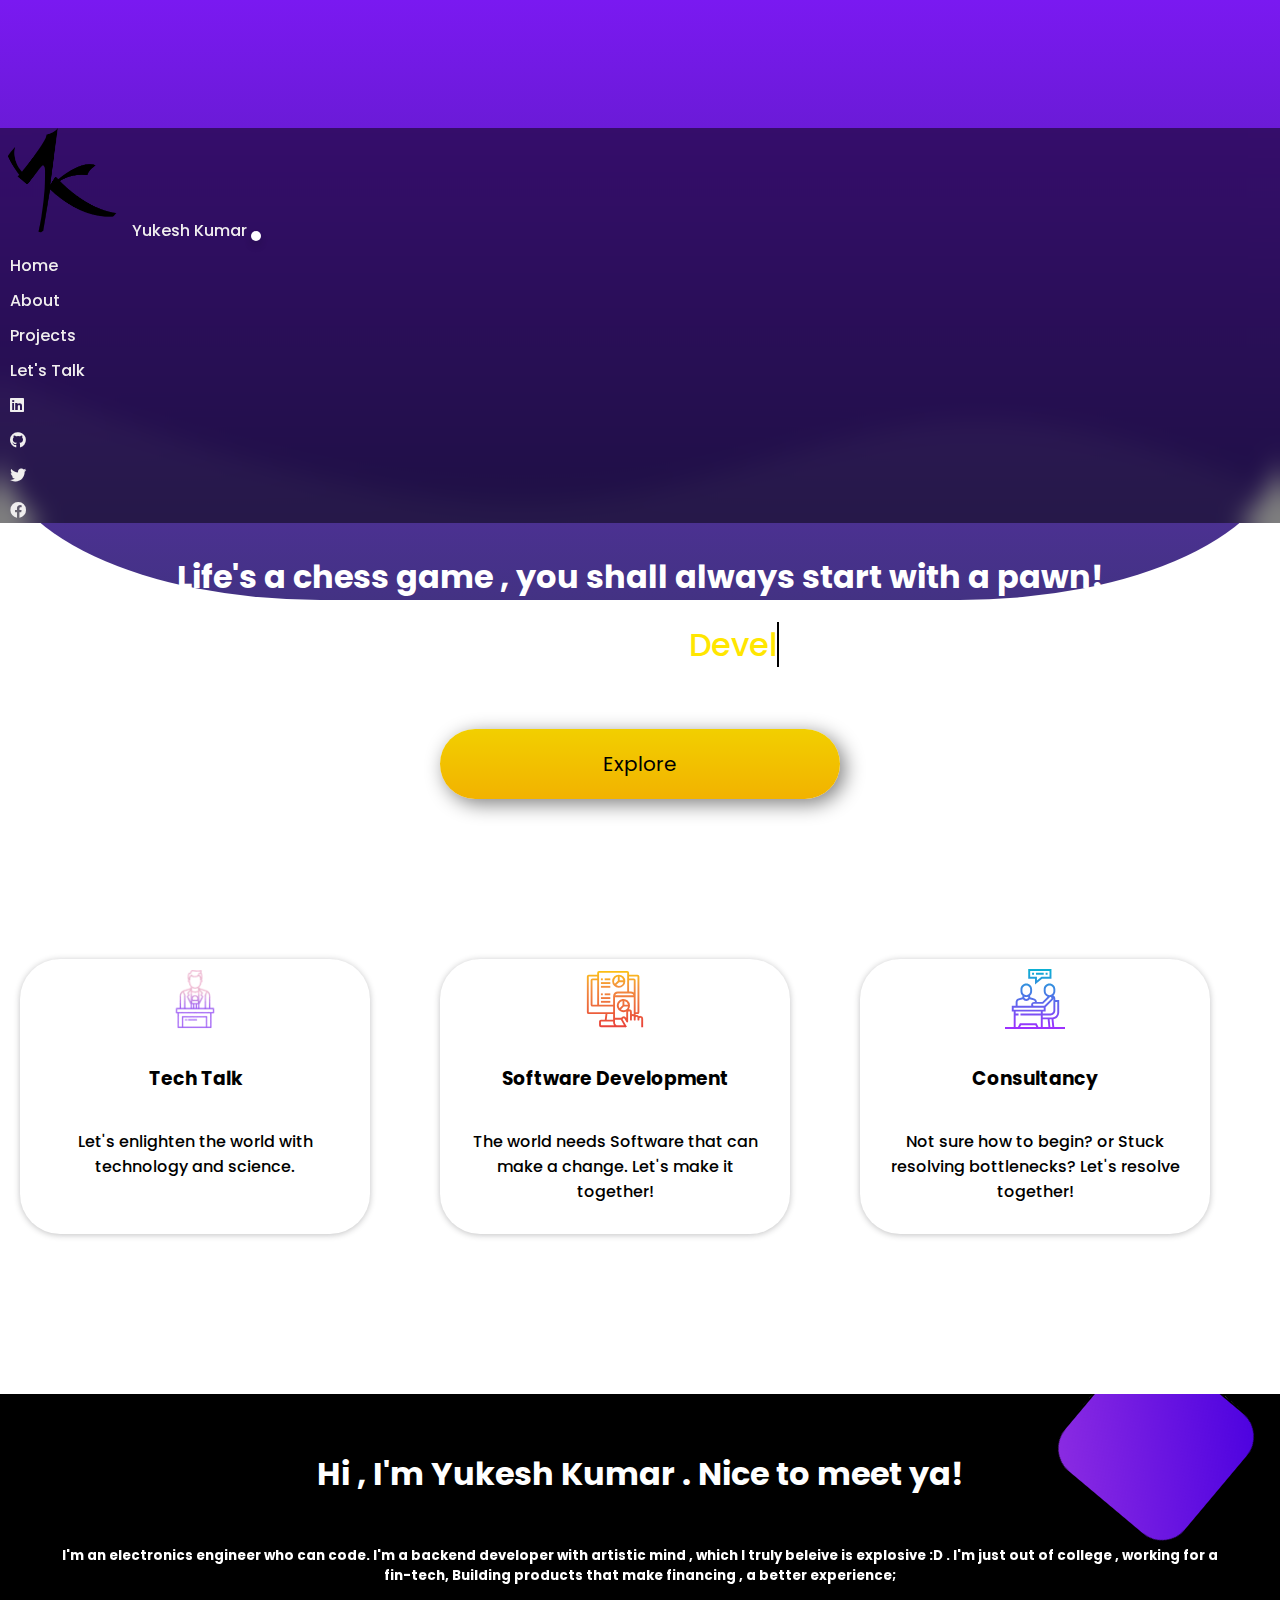
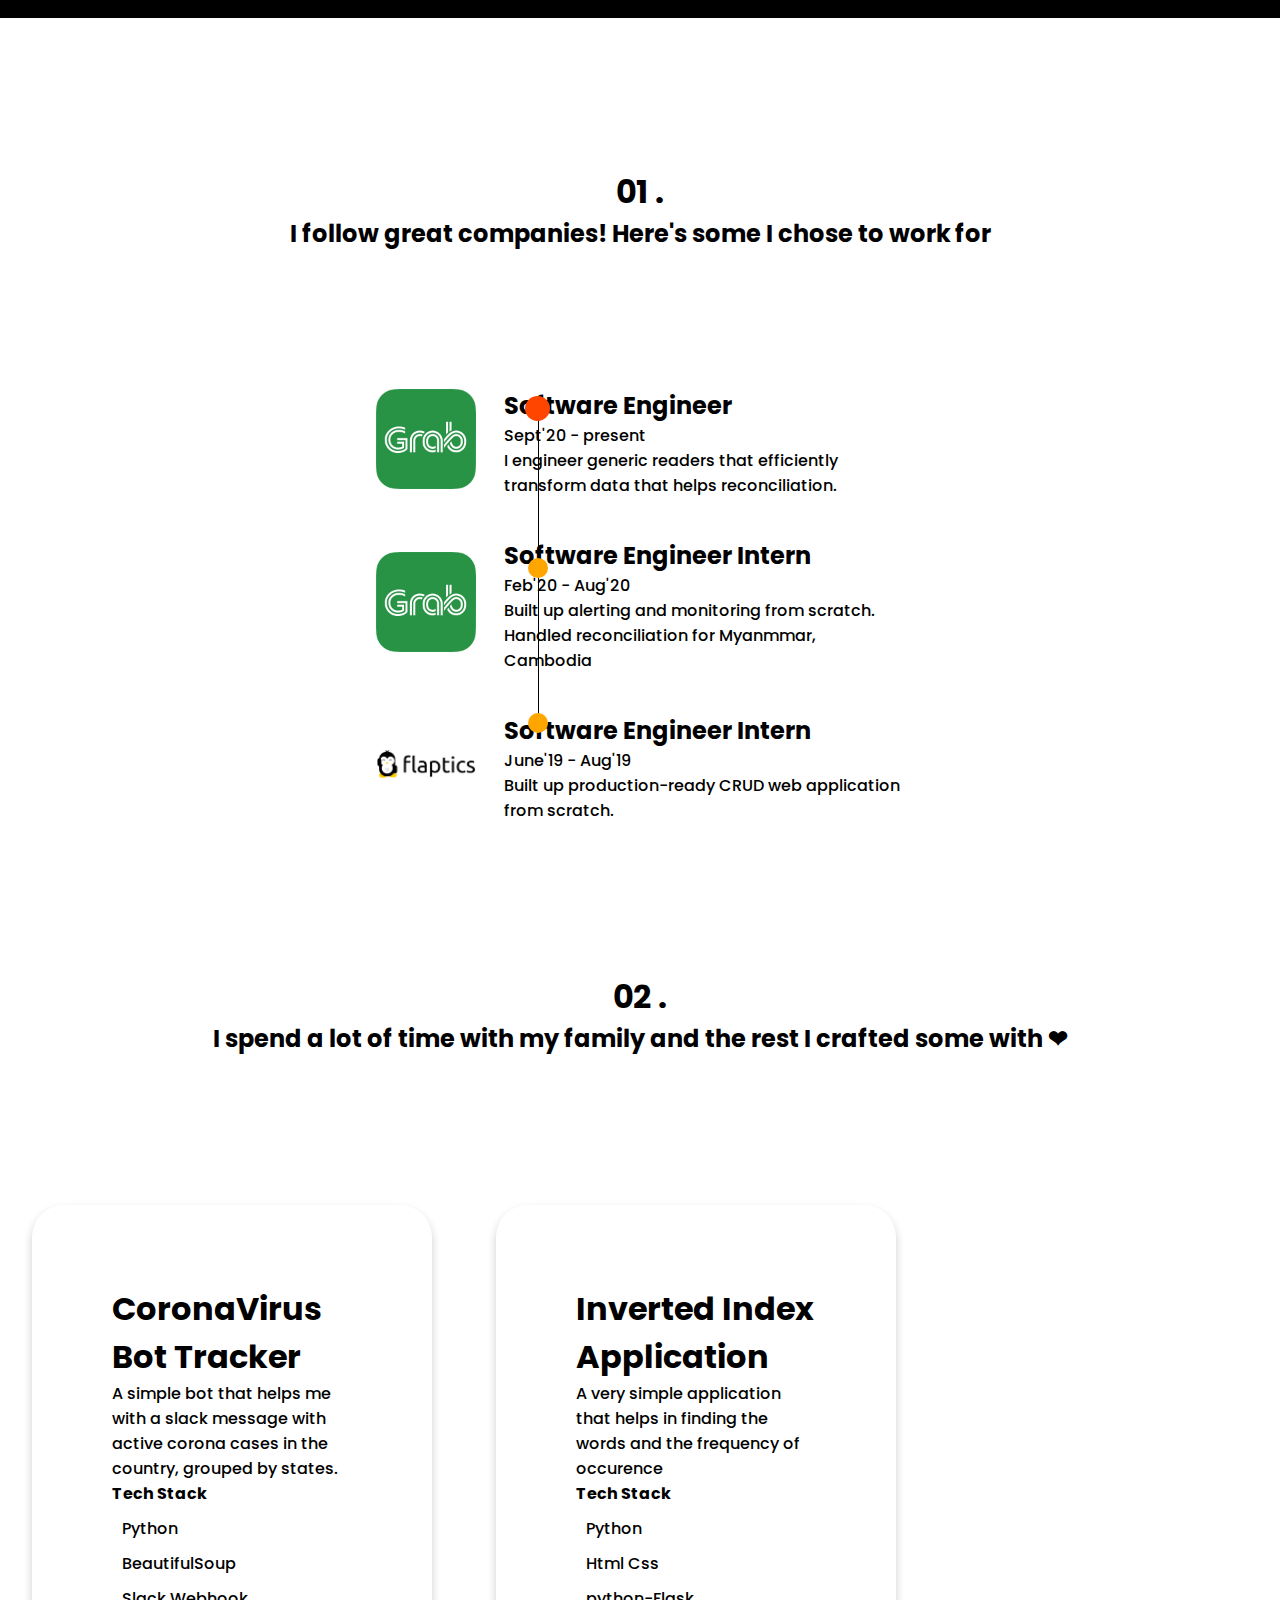
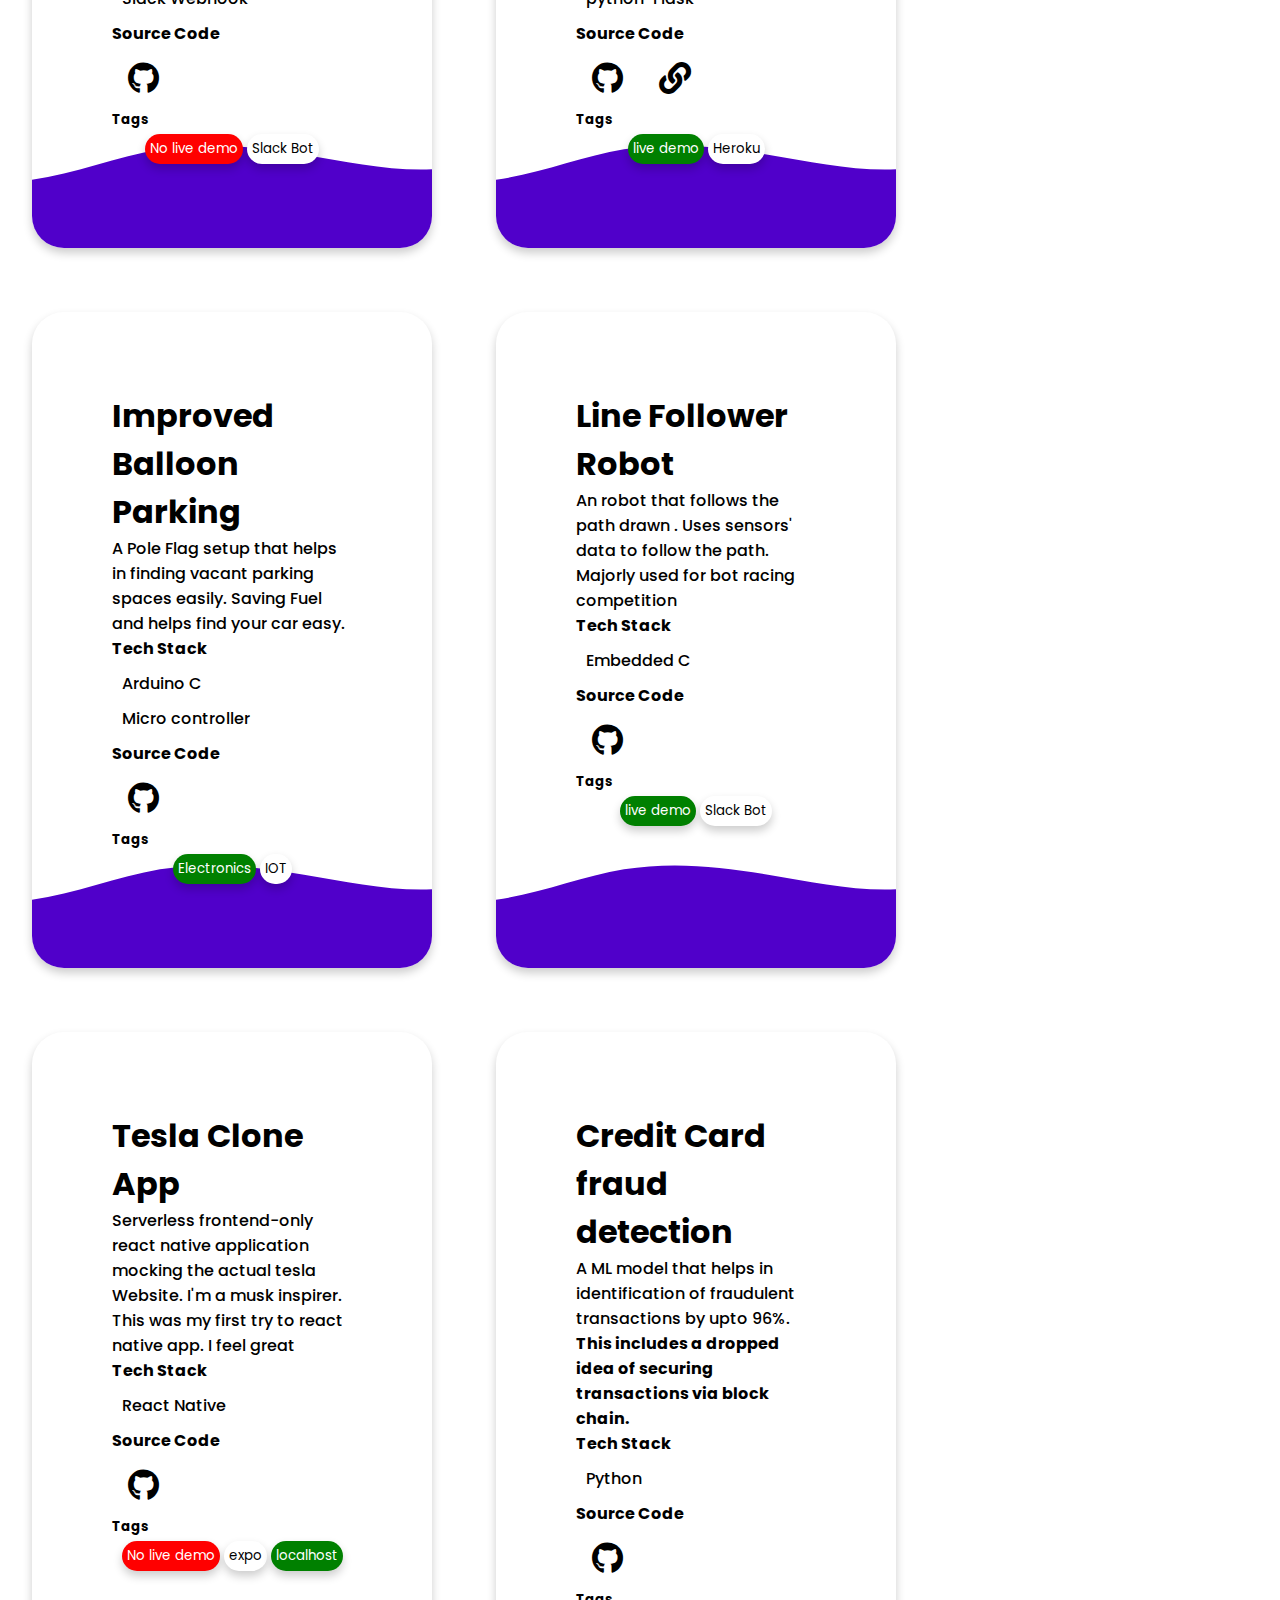
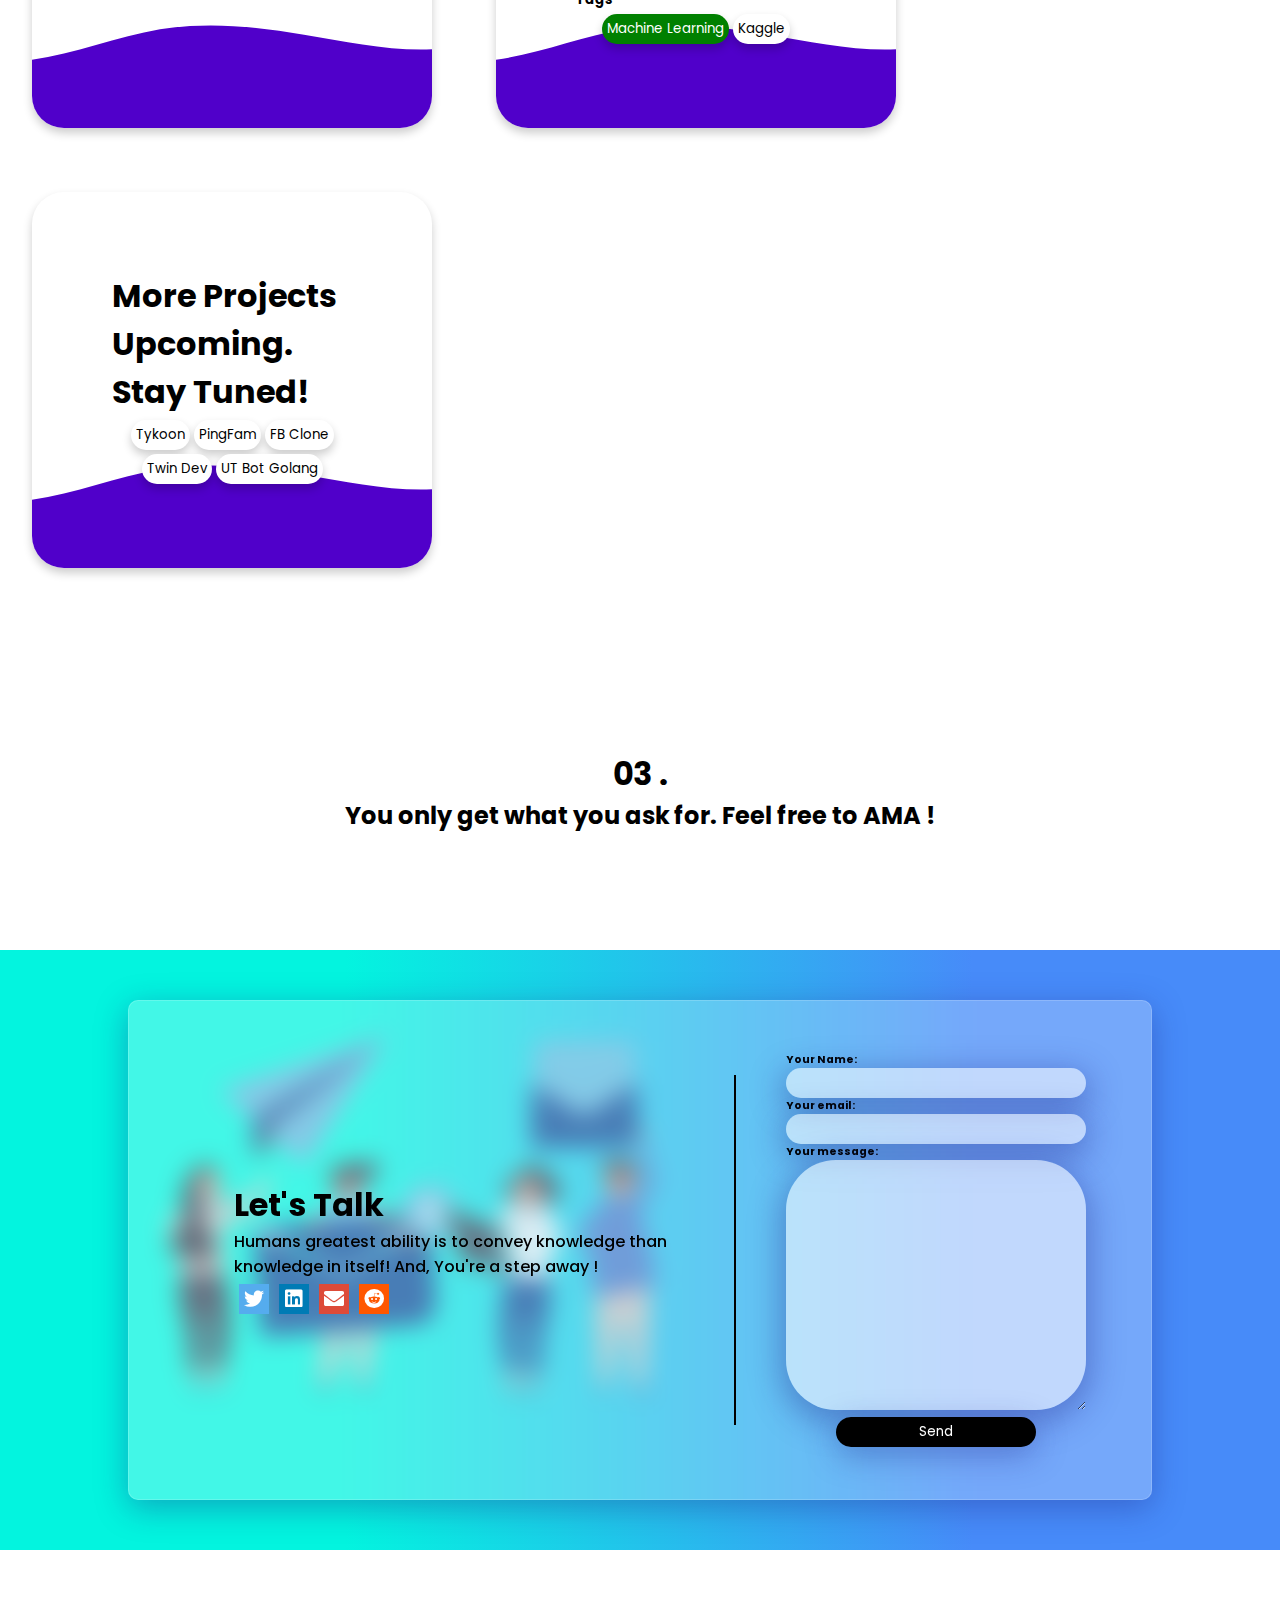
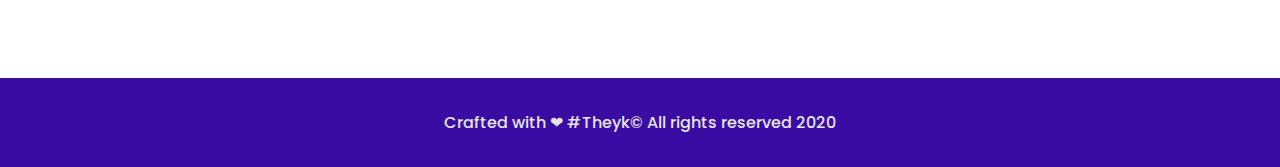
==== commit 1ac99fa9: "Merge branch 'master' into feature" ====
--- a/index.html
+++ b/index.html
@@ -462,30 +462,51 @@
     <h1>03 . </h1>  <h2>You only get what you ask for. Feel free to AMA !</h2>
   </div>
 
-  <div class="card " id="contact">
-    <div class="form-card">
-
-    </div>
-
-    <div class="submit-card">
+  <div class="form-parent" id="contact">
+    <div class="message-img-container" >
+      <img src="./images/message.png" class="msg-img">
+    </div>
+   
+    <div class="form-child">
+
+      <div class="form-texts">
+       <h1>Let's Talk</h1> 
+       <p> Humans greatest ability is to convey knowledge than knowledge in itself! And, You're a step away ! </p>
+       <div class="form-social-media">
+        <div class="sm-twitter sm-icon-container"><a href="https://www.twitter.com/the_yk_98" target="_blank"><i class="fab fa-twitter form-sm-icon "></i></a></div>
+      
+        <div class="sm-in sm-icon-container"><a href="https://www.linkedin.com/in/yukesh-says-hi" target="_blank"><i class="fab fa-linkedin form-sm-icon"></i></a></div>
+        <div class="sm-gmail sm-icon-container"><a href="mailto:helloyukesh@gmail.com?subject=[Important][PF-WEB]" target="_blank"><i class="fas fa-envelope form-sm-icon"></i></a></div>
+        <div class="sm-reddit sm-icon-container"><a href="https://www.reddit.com/user/_TheYk_" target="_blank"><i class="fab fa-reddit form-sm-icon"></i></a></div>
+       
+      </div>
+      </div>
+      <div class="form-divider"></div>
+      <div  class="form-elements">
       <form action="https://formspree.io/f/xwkwrdzy" method="POST">
+        <div>
         <label>
-          <h4>Your Name:</h4>
-          <input type="text" class="text-input" name="Client Name" required>
+          <h6>Your Name:</h6>
+          <input type="text" class="text-input"  name="Client Name" required>
         </label>
+      </div>
+        <div>
         <label>
-          <h4>Your email:</h4>
-          <input type="text" class="text-input" name="_replyto" required>
+          <h6>Your email:</h6>
+          <input type="text" class="text-input"  name="_replyto" required>
         </label>
+      </div>
+      <div>
         <label>
-          <h4>Your message: </h4>
-          <textarea class="text-area" name="message" required></textarea>
+          <h6>Your message: </h6>
+          <textarea  class="text-area" name="message" required></textarea>
         </label>
-
-        <!-- your other form fields go here -->
-
-        <button class="download submit-btn" type="submit">Send</button>
+      </div>
+      <div class="formBtn">
+        <button class="form-submit-btn" type="submit">Send</button>
+      </div>
       </form>
+    </div>
     </div>
   </div>
 
--- a/css/ind.css
+++ b/css/ind.css
@@ -126,21 +126,23 @@
   }
 
 
-.submit-card {
-  max-width: 500px;
- margin:2rem auto;  
- box-shadow: 5px 10px 20px grey;
- display: inline-block;
- padding: 100px;
- 
-}
 .text-input{
     width: 300px;
+    height:30px;
+    background: rgba( 255, 255, 255, 0.55 );
+    border-radius: 20px;
+    border: none;
+    outline: none;
+    box-shadow: 0 8px 32px 5px rgba( 31, 38, 135, 0.37 );
 }
 .text-area{
-    display: block;
     width: 300px;
     height: 250px;
+    border: none;
+    background: rgba( 255, 255, 255, 0.55 );
+    border-radius: 50px;
+    outline: none;
+    box-shadow: 0 8px 32px 5px rgba( 31, 38, 135, 0.37 );
 }
 .submit-btn{
     max-width:50vw;
@@ -152,13 +154,6 @@
    display: flex;
    justify-content: space-between;
   }
-.form-card{
-    
-    
-    width: 100%;
-    padding-left:50px;
-    padding-top: 30px;
-}
 
 @media only screen and ( max-width: 650px ) {
 
@@ -383,7 +378,7 @@
   .gum {
     background: linear-gradient(to bottom,#7a19f1,#332179);
     height:600px;
-    width: 100vw;
+    width: 100%;
     z-index: -1000;
     position: absolute;
     top:0;
@@ -846,4 +841,105 @@
     margin-top:150px;
     text-align: center;
     height: 200px;
+}
+.form-parent{
+    background: rgb(3,244,223);
+    background: linear-gradient(90deg, rgba(3,244,223,1) 27%, rgba(71,139,249,1) 76%);
+height:600px;
+width:100%;
+display: flex;
+justify-content: center;
+align-items: center;
+position: relative;
+
+}
+
+.form-child{
+    background: rgba( 255, 255, 255, 0.25 );
+    width: 80%;
+    height: 500px;
+    border: 1px solid rgba( 255, 255, 255, 0.18 );
+    box-shadow: 0 8px 32px 0 rgba( 31, 38, 135, 0.37 );
+    backdrop-filter: blur(12px );
+    -webkit-backdrop-filter: blur( 12px );
+    border-radius: 10px;
+    display: flex;
+    align-items: center;
+    justify-content: center;
+}
+
+.form-texts{
+    color:black;
+    margin:50px;
+    width:450px;
+}
+.msg-img{
+    position:absolute;
+    top:50px;
+}
+.form-submit-btn{
+    width:200px;
+    box-shadow: 0 8px 32px 0 rgba( 31, 38, 135, 0.37 );
+    color:white;
+    background-color: black;
+
+}
+.formBtn{
+    display: flex;
+    align-items: center;
+    justify-content: center;
+
+}
+
+
+.formBtn button:hover{
+    
+    cursor: pointer;
+   
+}
+
+.sm-icon-container:hover {
+    opacity: 0.7;
+    transform: scale(0.8,0.8);
+}
+
+.form-sm-icon {
+ 
+  margin: 4px;
+  font-size: 20px;
+color:white
+  
+}
+.form-social-media{
+display: flex;
+}
+.form-social-media fa-twitter{
+    background-color: red;
+
+}
+.form-divider{
+    width:2px;
+    height:350px;
+    background: black;
+    margin-right: 40px;
+}
+.sm-twitter{
+    background: #55ACEE;
+}
+.sm-icon-container{
+    height:30px;
+    width:30px;
+    display: flex;
+    align-items: center;
+    justify-content: center;
+    margin:5px;
+}
+.sm-gmail{
+    background: #dd4b39;
+}
+.sm-in{
+    background: #007bb5;
+}
+.sm-reddit {
+    background: #ff5700;
 }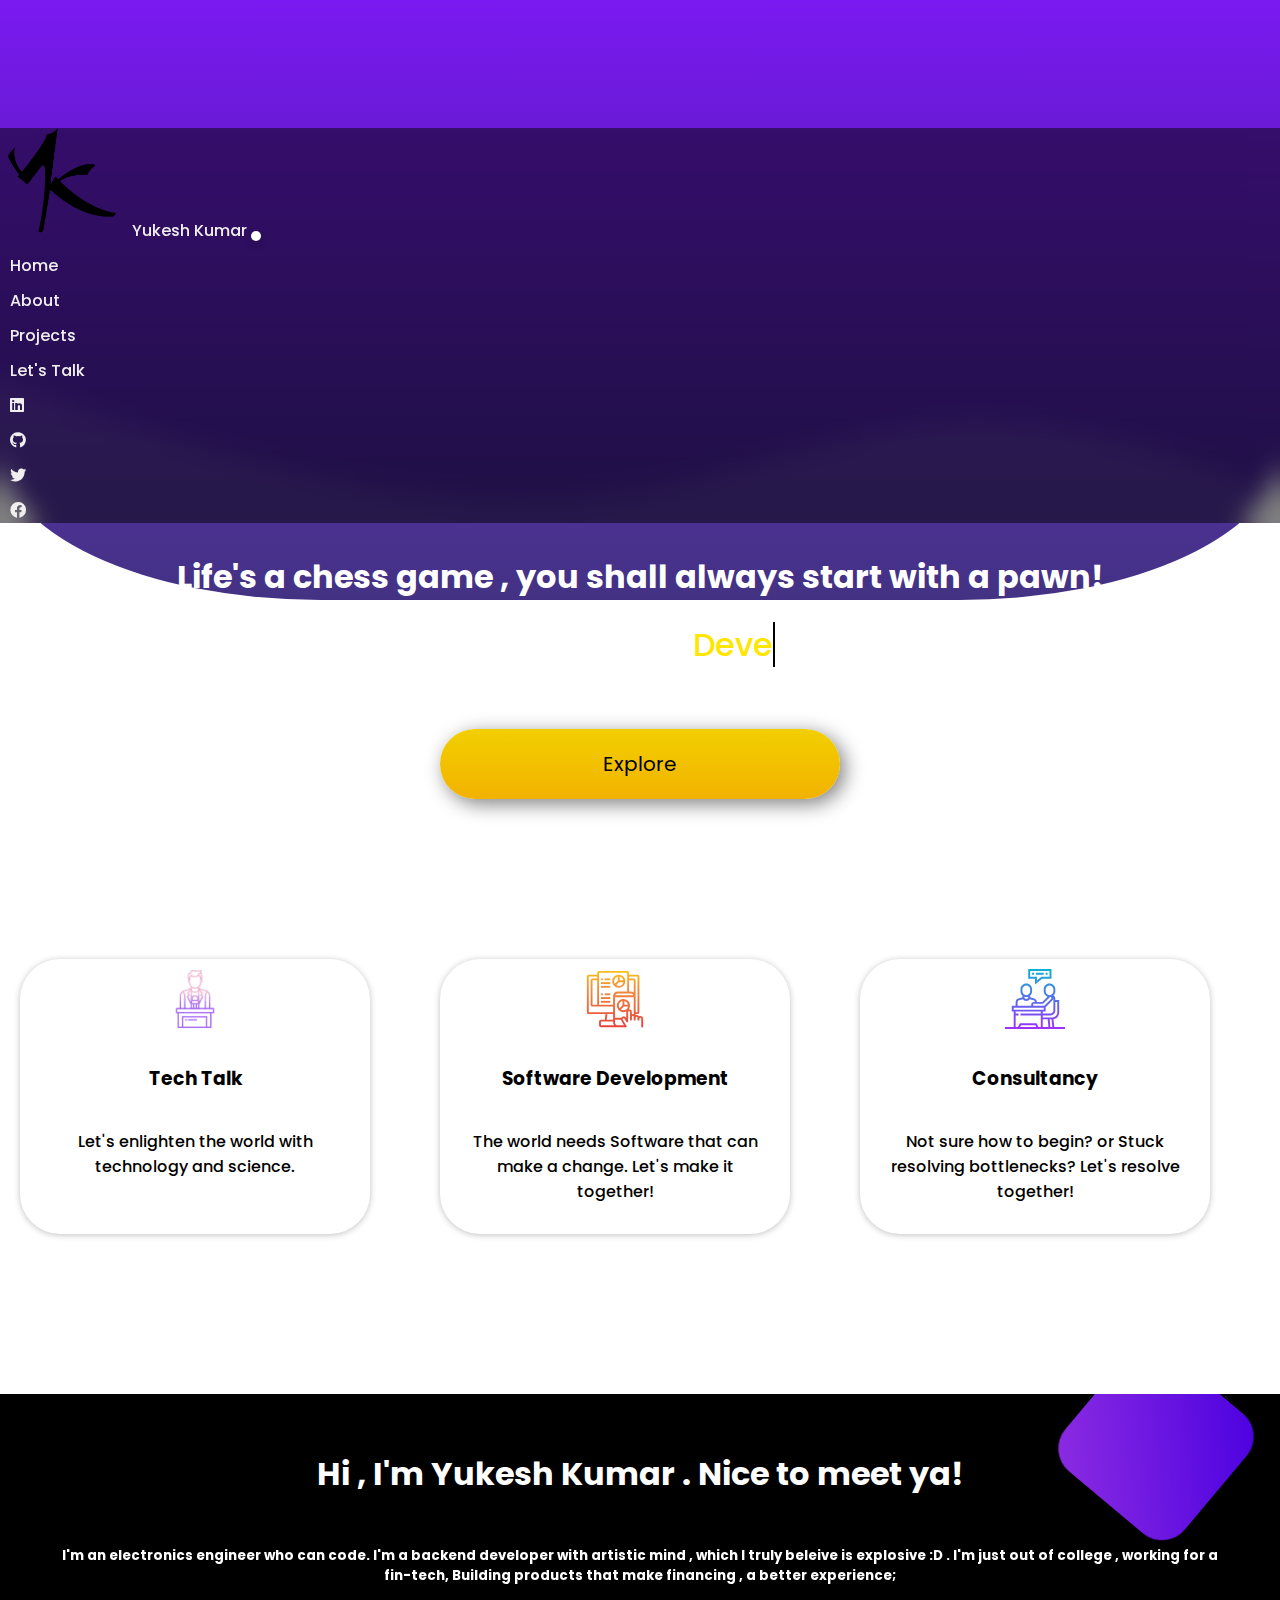
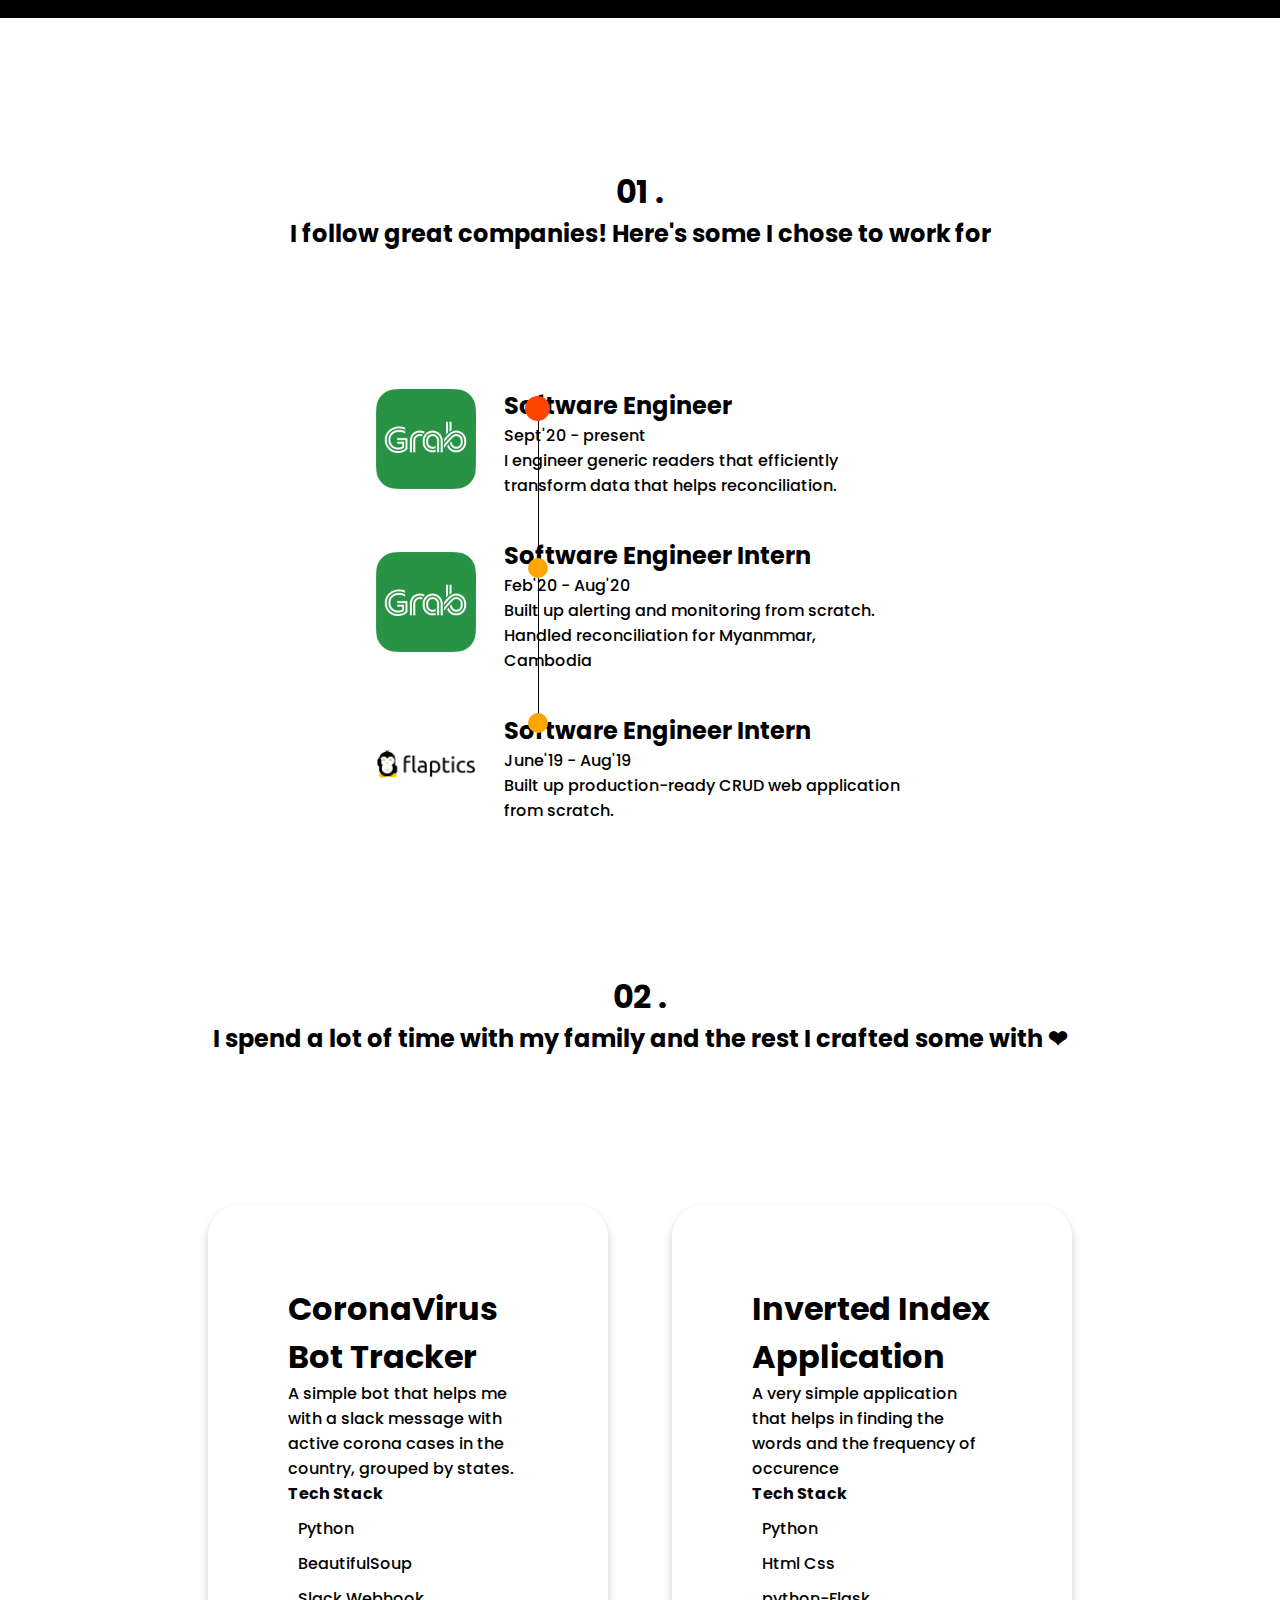
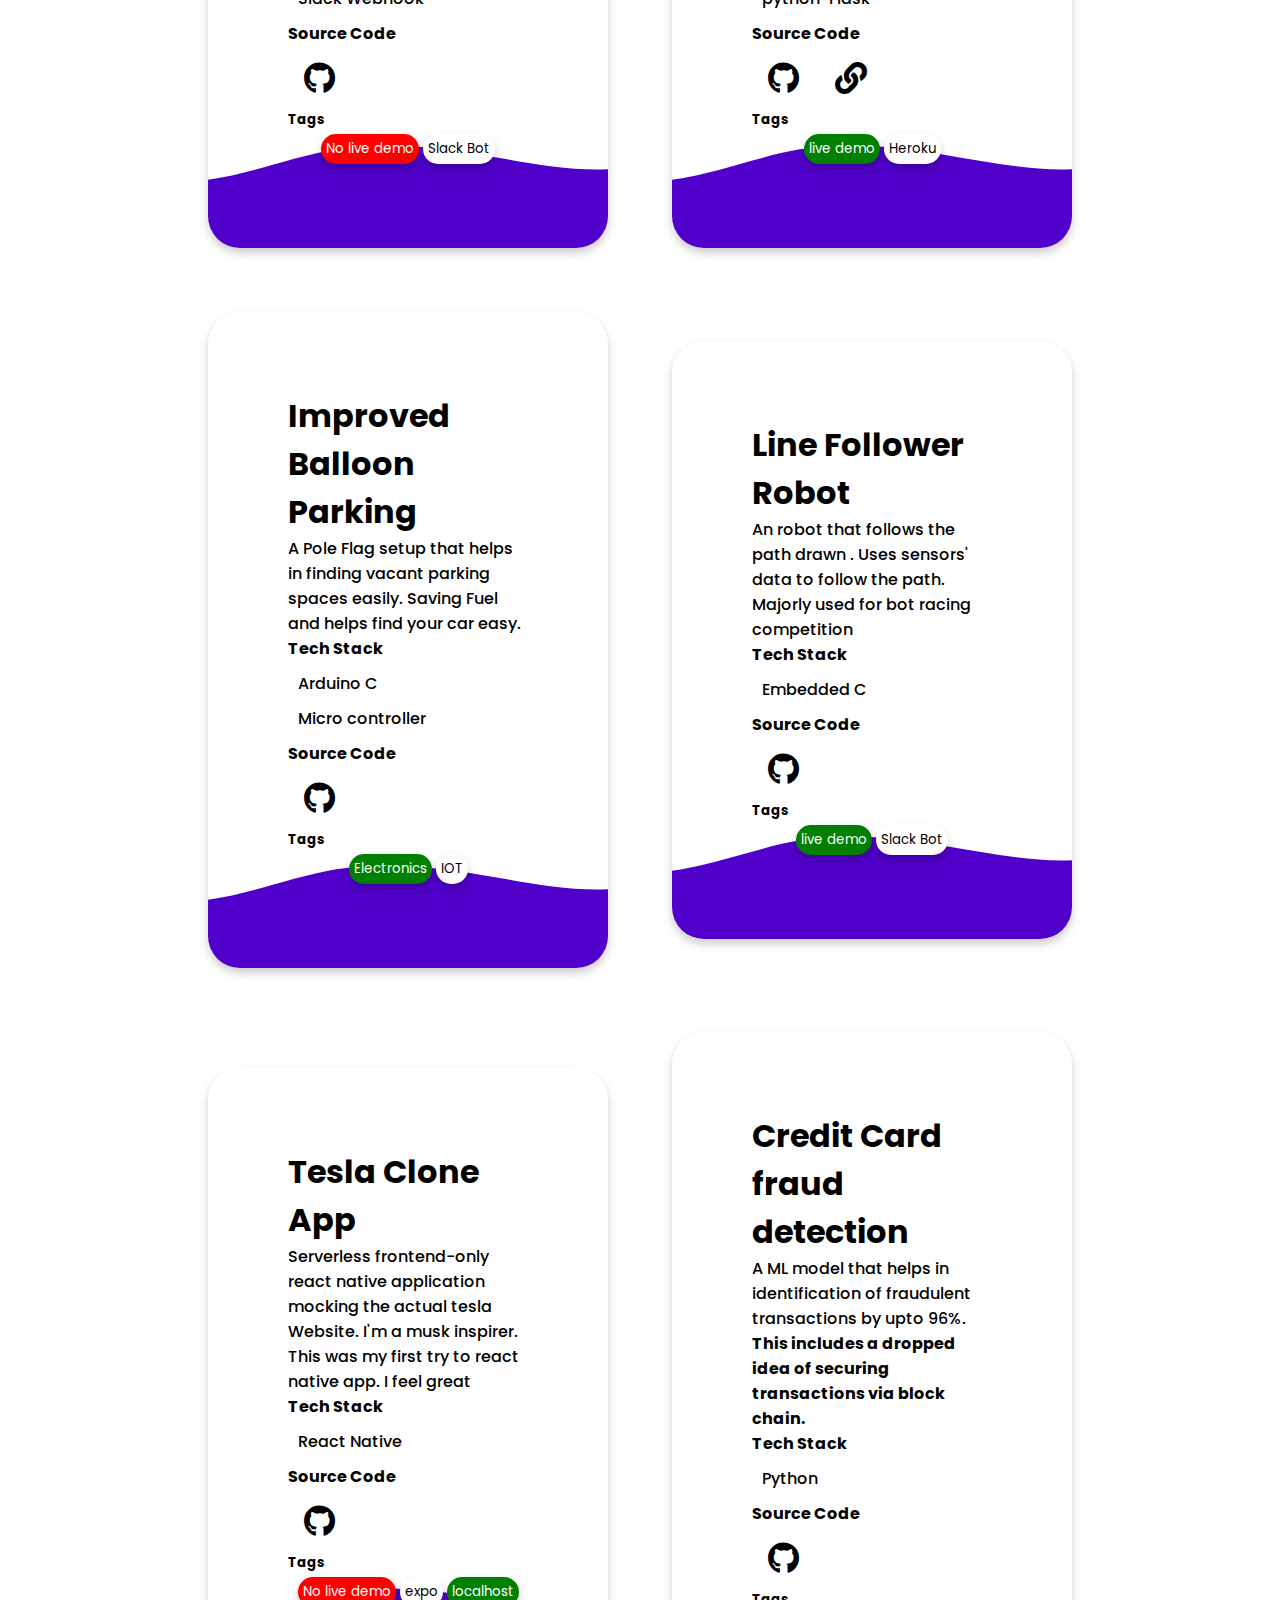
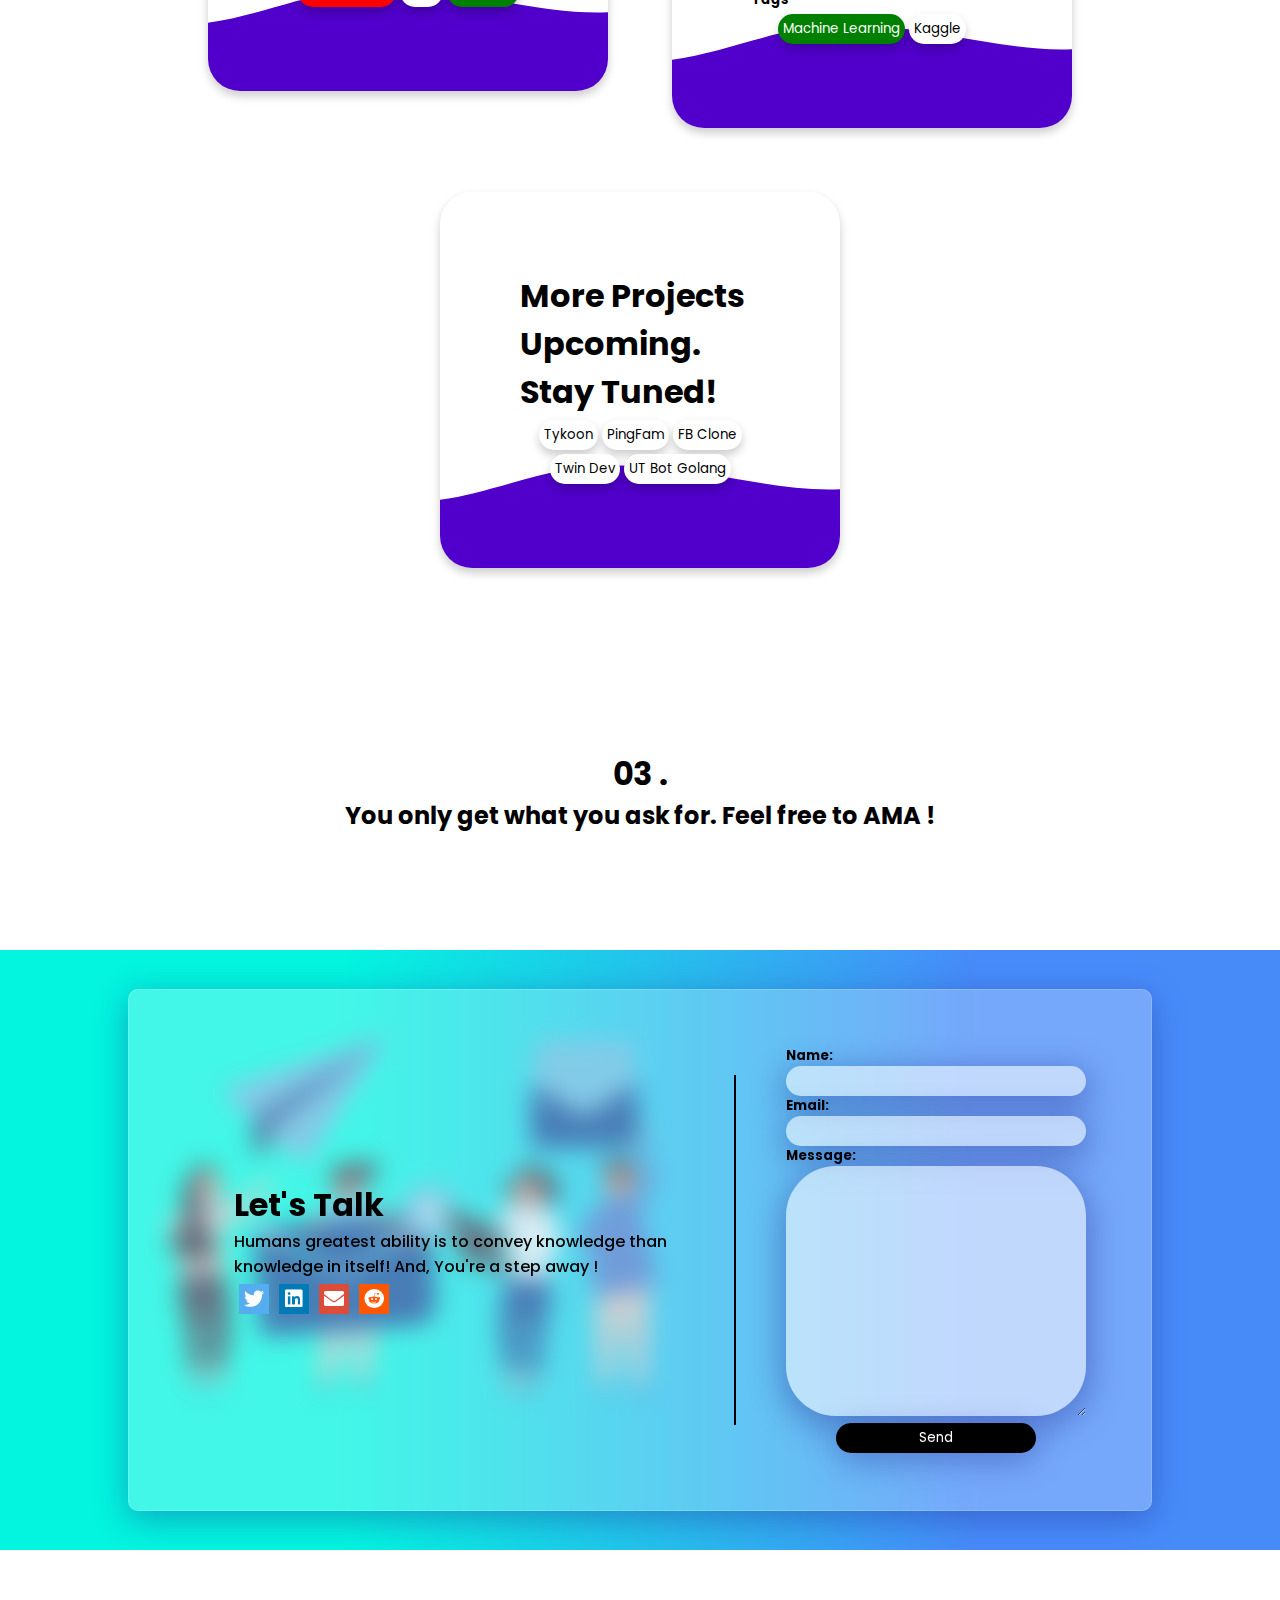
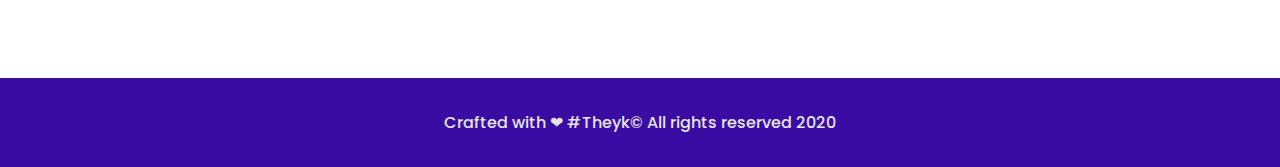
==== commit 5363cfa8: "Merge pull request #12 from TheYk98/feature" ====
--- a/index.html
+++ b/index.html
@@ -481,24 +481,24 @@
        
       </div>
       </div>
-      <div class="form-divider"></div>
+      <div class="form-divider responsive-divider"></div>
       <div  class="form-elements">
       <form action="https://formspree.io/f/xwkwrdzy" method="POST">
         <div>
         <label>
-          <h6>Your Name:</h6>
+          <h5>Name:</h5>
           <input type="text" class="text-input"  name="Client Name" required>
         </label>
       </div>
         <div>
         <label>
-          <h6>Your email:</h6>
+          <h5>Email:</h5>
           <input type="text" class="text-input"  name="_replyto" required>
         </label>
       </div>
       <div>
         <label>
-          <h6>Your message: </h6>
+          <h5>Message: </h5>
           <textarea  class="text-area" name="message" required></textarea>
         </label>
       </div>
--- a/css/ind.css
+++ b/css/ind.css
@@ -305,7 +305,8 @@
 
 .grid{
     display: flex;
-    justify-content: flex-start;
+    justify-content: center;
+    align-items: center;
    
     
 }
@@ -435,6 +436,22 @@
 .services-card{
     margin:10px;
 }
+@media only screen and (min-width:200px) and (max-width: 1200px) {
+    .form-divider{
+        display: none !important;
+    }
+    .form-parent{
+        height:200vh !important;
+    }
+    .form-child{
+        height: 80% !important;
+    }
+
+    .msg-img{
+        top:20% !important;
+    }
+
+}
 @media only screen and (max-width: 360px){
     h1{
         font-size:1.3em;
@@ -536,7 +553,10 @@
         width: 300px !important;
     }
     
-}
+    
+}
+
+
 @media only screen and (min-width: 361px)and (max-width: 425px){
     h1{
         font-size:1.3em;
@@ -637,11 +657,22 @@
         padding: 10px;
         width: 300px !important;
     }
-    
-  
-}
-
-@media only screen and (min-width: 426px)and (max-width: 600px){
+    .form-parent{
+        height: 1000px !important;
+        width: 100% !important;
+        }
+        .msg-img{
+            top: 80px !important;
+            left: 50px;
+        }
+        .form-child{
+            width: 90% !important;
+        }
+    
+  
+}
+
+@media only screen and (min-width: 426px) and (max-width: 600px){
 	/*Big smartphones [426px -> 600px]*/
     .timeline{
         left:175px !important;
@@ -707,6 +738,7 @@
         padding: 10px;
         width: 300px !important;
     }
+    
 }
 .service-img-container{
     display: flex;
@@ -823,6 +855,7 @@
     position: relative;
 }
 
+
 @media only screen and (min-width: 600px) and (max-width: 1200px){
     /*Tablets [601px -> 1200px]*/
     .theyk-intro-quote{
@@ -836,10 +869,54 @@
     .timeline {
         left:37%;
     }
+    .form-parent{
+    height: 68vh !important;
+    }
+    .msg-img{
+        top: 80px !important;
+        left: 200px;
+    }
+}
+
+@media only screen and (min-width: 767px) and (max-width:780px){
+    .timeline{
+        left:30% !important;
+    }
+
+    .form-parent{
+        height:100vh !important;
+    }
+    .msg-img{
+        left:12% !important;
+    }
+}
+
+@media only screen and (max-width: 300px){
+    .experience-details{
+        margin-left:30px;
+    }
+    .log3 {
+        margin-top: 190px !important;
+    }
+    .timeline{
+        height: 475px !important;
+    }
+    .log2 {
+        margin-top: 240px !important;
+    }
+    .services-card{
+        width: 400px !important;
+        height:300px !important;
+    }
+    .service-content{
+        width:220px !important;
+    }
 }
 .sub-title{
     margin-top:150px;
     text-align: center;
+    margin-left:20px;
+    margin-right: 20px;
     height: 200px;
 }
 .form-parent{
@@ -857,7 +934,7 @@
 .form-child{
     background: rgba( 255, 255, 255, 0.25 );
     width: 80%;
-    height: 500px;
+    height: 87%;
     border: 1px solid rgba( 255, 255, 255, 0.18 );
     box-shadow: 0 8px 32px 0 rgba( 31, 38, 135, 0.37 );
     backdrop-filter: blur(12px );
@@ -876,6 +953,7 @@
 .msg-img{
     position:absolute;
     top:50px;
+    max-width: 80vw;
 }
 .form-submit-btn{
     width:200px;
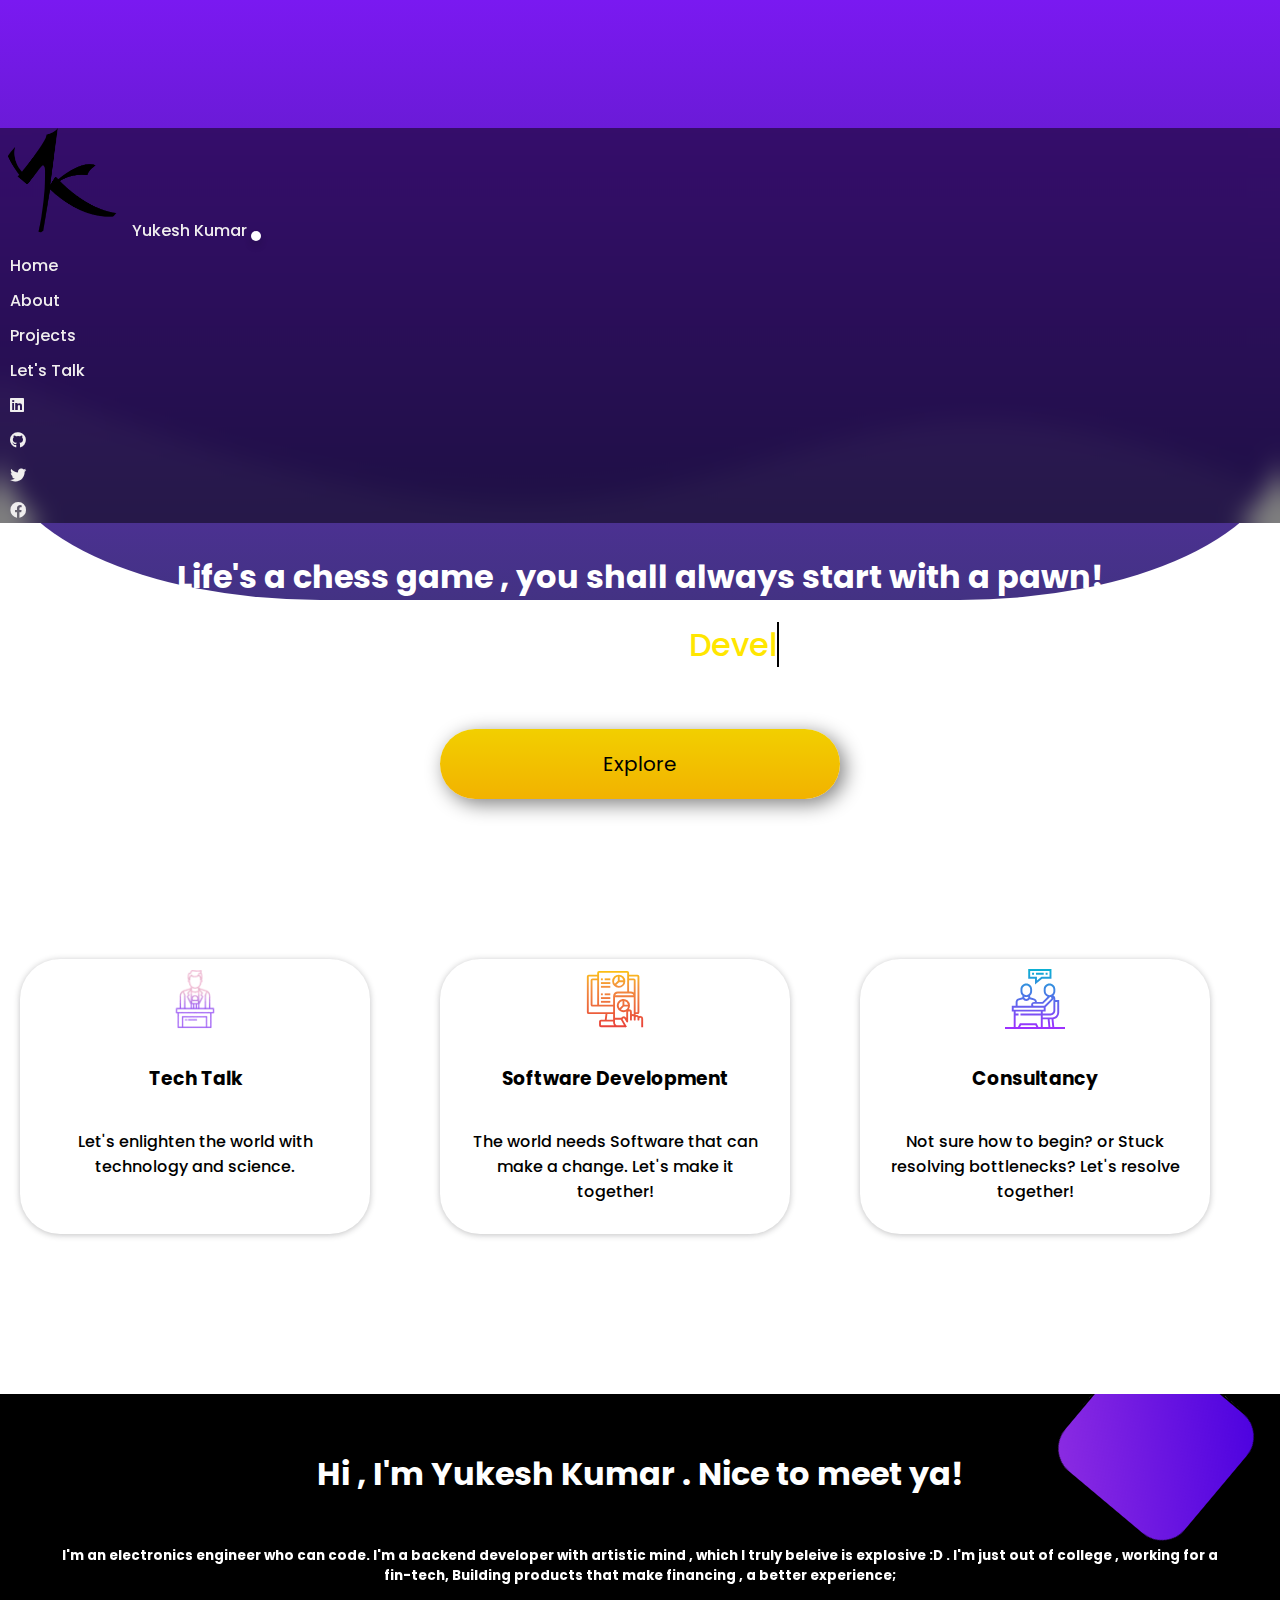
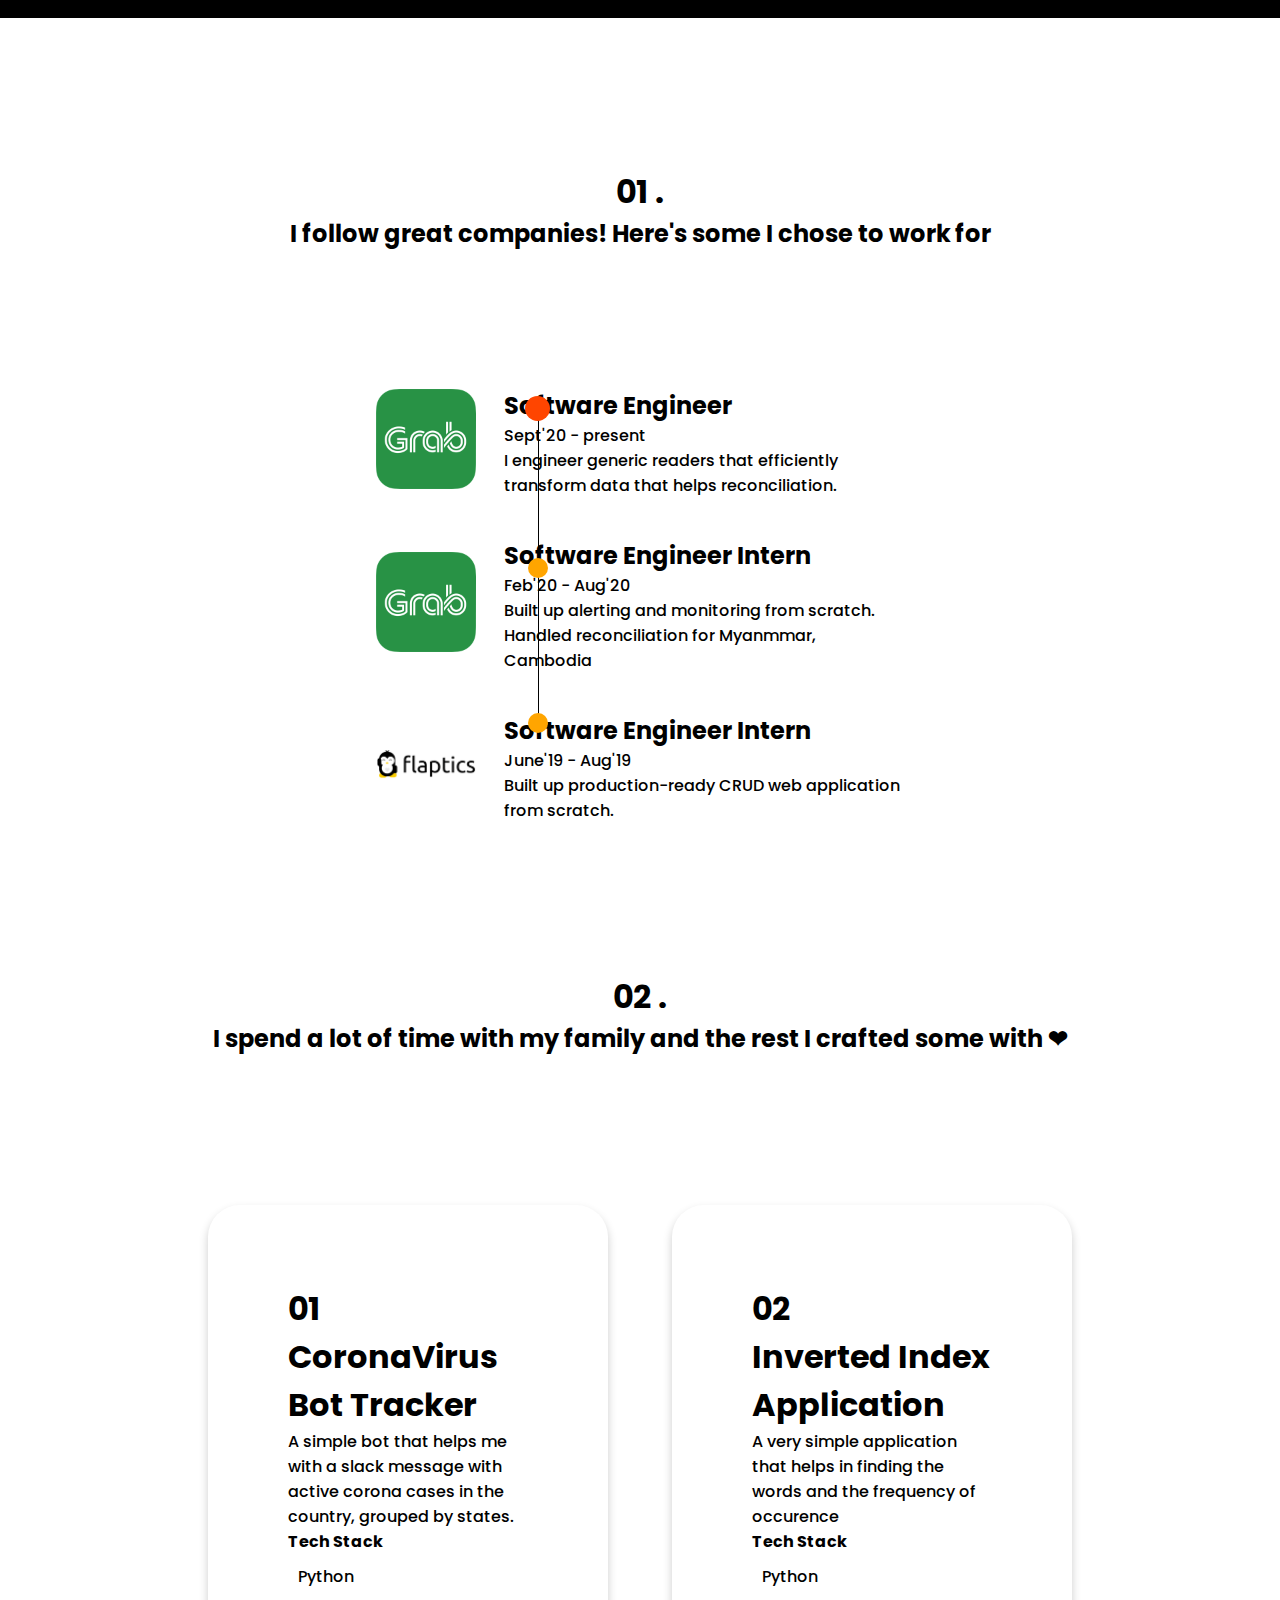
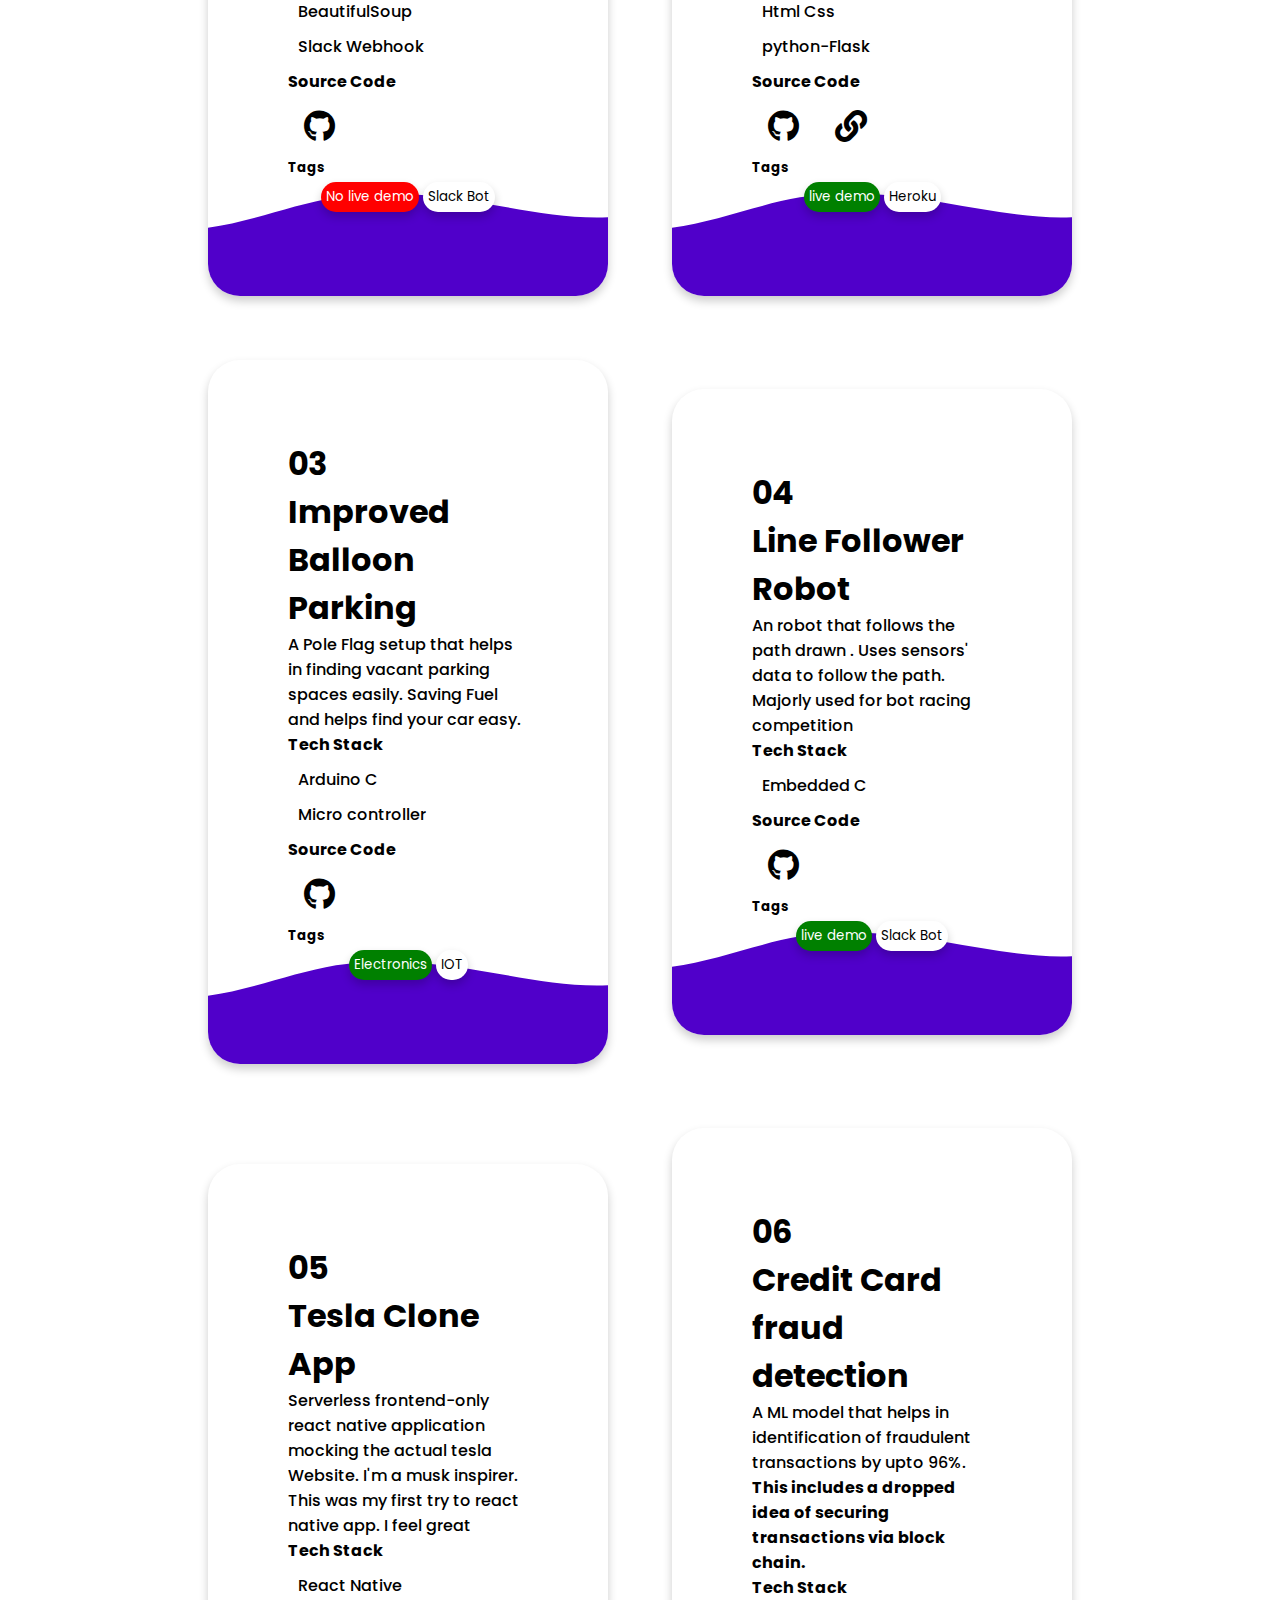
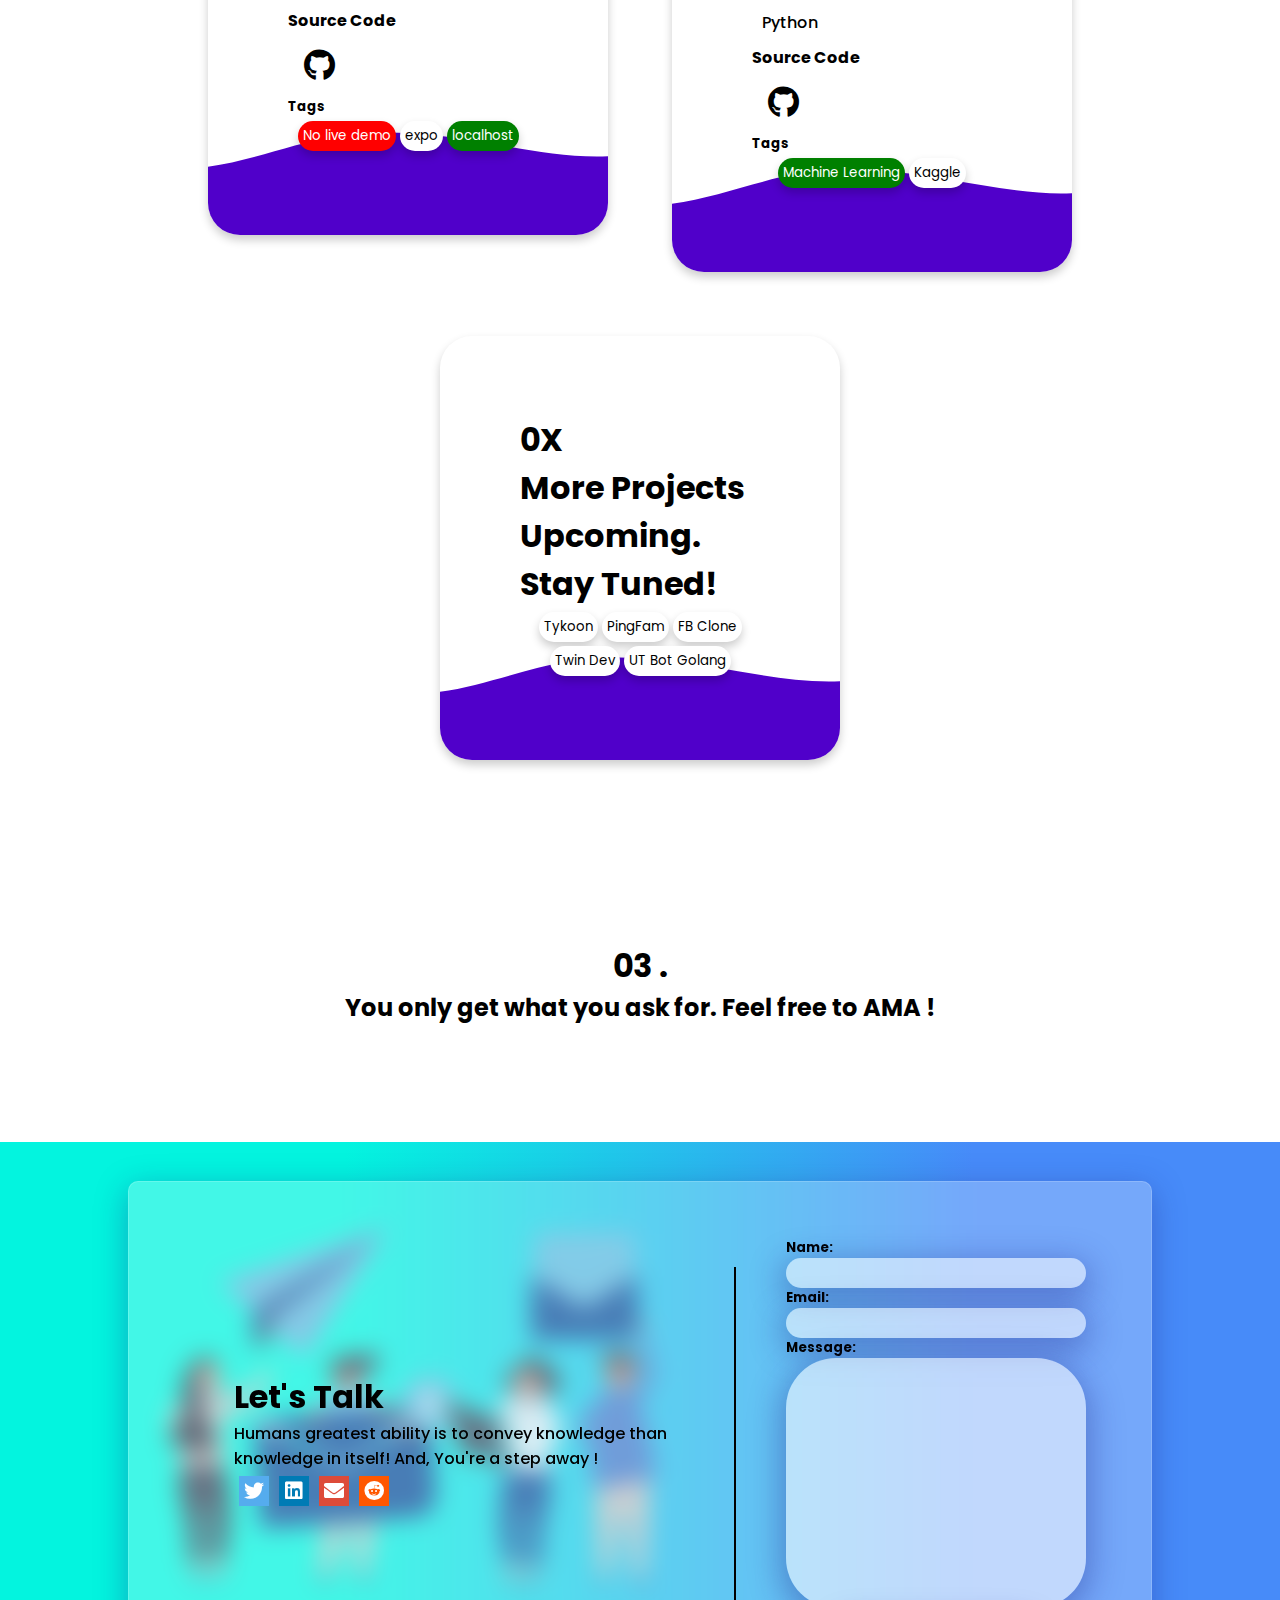
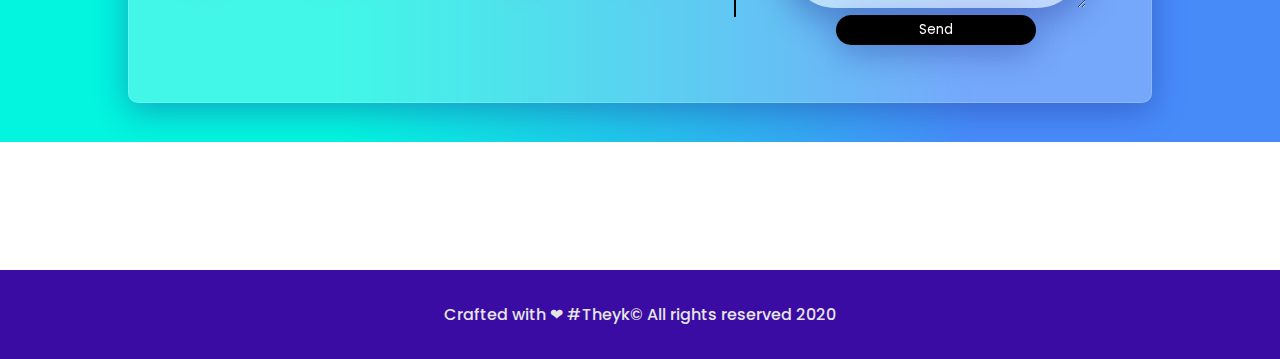
==== commit ffc654f2: "Merge pull request #16 from TheYk98/feature" ====
--- a/index.html
+++ b/index.html
@@ -4,6 +4,10 @@
 <head>
   <meta charset="utf-8">
   <meta http-equiv="X-UA-Compatible" content="IE=edge">
+  <meta name="keywords" content="best software engineer, theyk, yukesh kumar, freelancing">
+  <meta name="author" content="Yukesh Kumar">
+  <meta name="Description" CONTENT="This is portfolio web of yukesh kumar, one of leading software engineers in the world . #theyk">
+  <meta name="description" content="This is portfolio web of yukesh kumar, one of leading software engineers in the world . #theyk">
   <meta name="viewport" content="width=device-width,initial-scale=1">
   <title>Yukesh Kumar- A personal site</title>
   <link rel="shortcut icon" href="images/yk-logo.png">
@@ -248,6 +252,9 @@
     <div class="grid">
 
       <div class="project">
+        <div class="prj-id">  
+          <h1>01</h1>
+        </div>
         <div class="title">
           <h1>CoronaVirus Bot Tracker</h1>
         </div>
@@ -272,9 +279,11 @@
           </div>
 
         </div>
-        <h5>Tags</h5>
-        <div class="tags">
-
+        <div class="tag-title">
+          <h5>Tags</h5>
+        </div>
+        <div class="tags">
+         
           <button class="negative-tag">No live demo</button>
           <button class="normal-tag">Slack Bot</button>
 
@@ -283,6 +292,9 @@
       </div>
 
       <div class="project">
+        <div class="prj-id">  
+          <h1>02</h1>
+        </div>
         <div class="title">
           <h1>Inverted Index Application</h1>
         </div>
@@ -304,9 +316,11 @@
           <a href="https://tap-search-yk.herokuapp.com" target="_blank">
             <i class="fa fa-link sc-icons" aria-hidden="true"></i> </a>
         </div>
-        <h5>Tags</h5>
-        <div class="tags">
-
+        <div class="tag-title">
+          <h5>Tags</h5>
+        </div>
+        <div class="tags">
+       
           <button class="positive-tag">live demo</button>
           <button class="normal-tag">Heroku</button>
 
@@ -315,6 +329,9 @@
       </div>
 
       <div class="project">
+        <div class="prj-id">  
+          <h1>03</h1>
+        </div>
         <div class="title">
           <h1>Improved Balloon Parking</h1>
         </div>
@@ -336,15 +353,20 @@
               class="fab fa-github sc-icons"></i></a>
 
         </div>
-        <h5>Tags</h5>
-        <div class="tags">
-
+        <div class="tag-title">
+          <h5>Tags</h5>
+        </div>
+        <div class="tags">
+  
           <button class="positive-tag">Electronics</button>
           <button class="normal-tag">IOT</button>
 
         </div>
       </div>
       <div class="project">
+        <div class="prj-id">  
+          <h1>04</h1>
+        </div>
         <div class="title">
           <h1>Line Follower Robot</h1>
         </div>
@@ -364,9 +386,11 @@
               class="fab fa-github sc-icons"></i></a>
 
         </div>
-        <h5>Tags</h5>
-        <div class="tags">
-
+        <div class="tag-title">
+          <h5>Tags</h5>
+        </div>
+        <div class="tags">
+          
           <button class="positive-tag"> live demo</button>
           <button class="normal-tag">Slack Bot</button>
 
@@ -374,6 +398,9 @@
       </div>
 
       <div class="project">
+        <div class="prj-id">  
+          <h1>05</h1>
+        </div>
         <div class="title">
           <h1>Tesla Clone App</h1>
         </div>
@@ -395,9 +422,11 @@
           <a href="https://github.com/TheYk98/Tesla-Clone" target="_blank"><i class="fab fa-github sc-icons"></i></a>
 
         </div>
-        <h5>Tags</h5>
-        <div class="tags">
-
+        <div class="tag-title">
+          <h5>Tags</h5>
+        </div>
+        <div class="tags">
+        
           <button class="negative-tag">No live demo</button>
           <button class="normal-tag">expo</button>
           <button class="positive-tag">localhost</button>
@@ -405,6 +434,9 @@
         </div>
       </div>
       <div class="project">
+        <div class="prj-id">  
+          <h1>06</h1>
+        </div>
         <div class="title">
           <h1>Credit Card fraud detection</h1>
         </div>
@@ -425,15 +457,20 @@
               class="fab fa-github sc-icons"></i></a>
 
         </div>
+        <div class="tag-title">
         <h5>Tags</h5>
-        <div class="tags">
-
+      </div>
+        <div class="tags">
+          
           <button class="positive-tag">Machine Learning</button>
           <button class="normal-tag">Kaggle</button>
 
         </div>
       </div>
       <div class="project">
+        <div class="prj-id">  
+          <h1>0X</h1>
+        </div>
         <div class="title">
           <h1>More Projects Upcoming. Stay Tuned! </h1>
         </div>
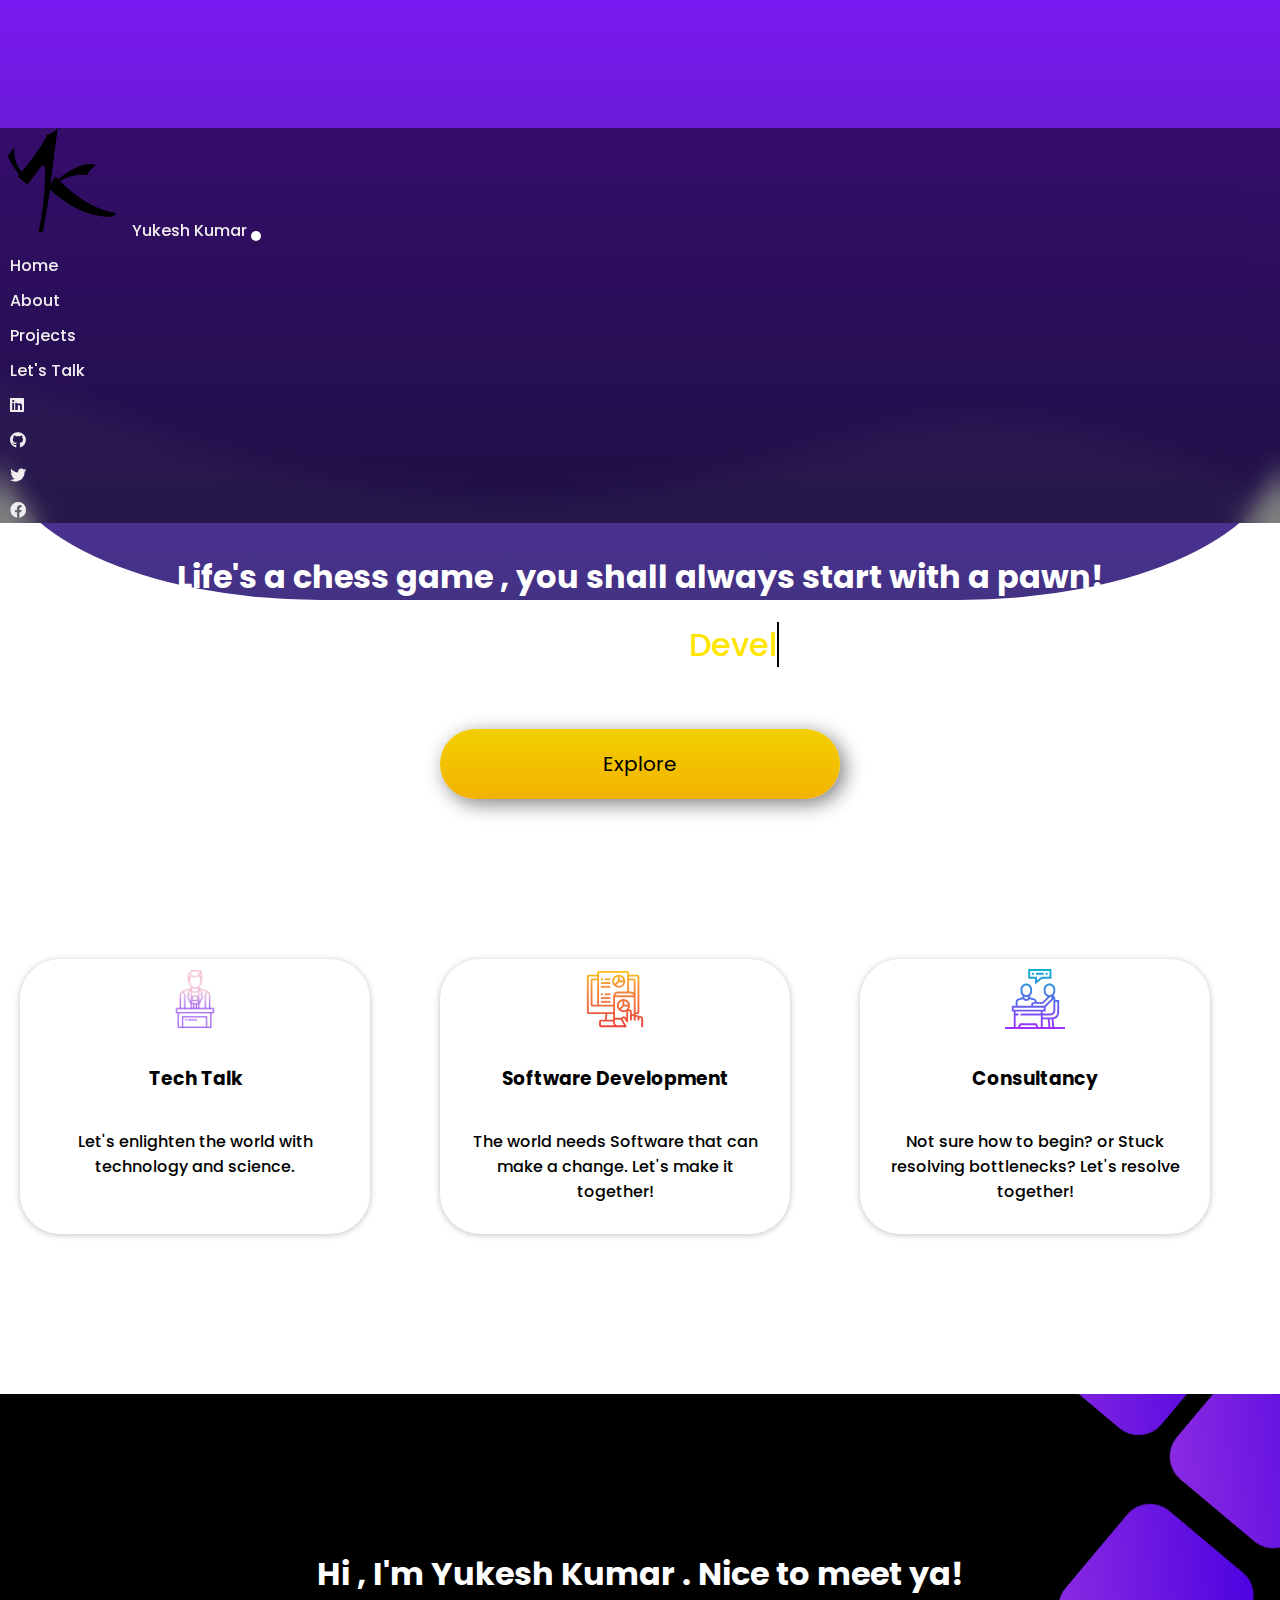
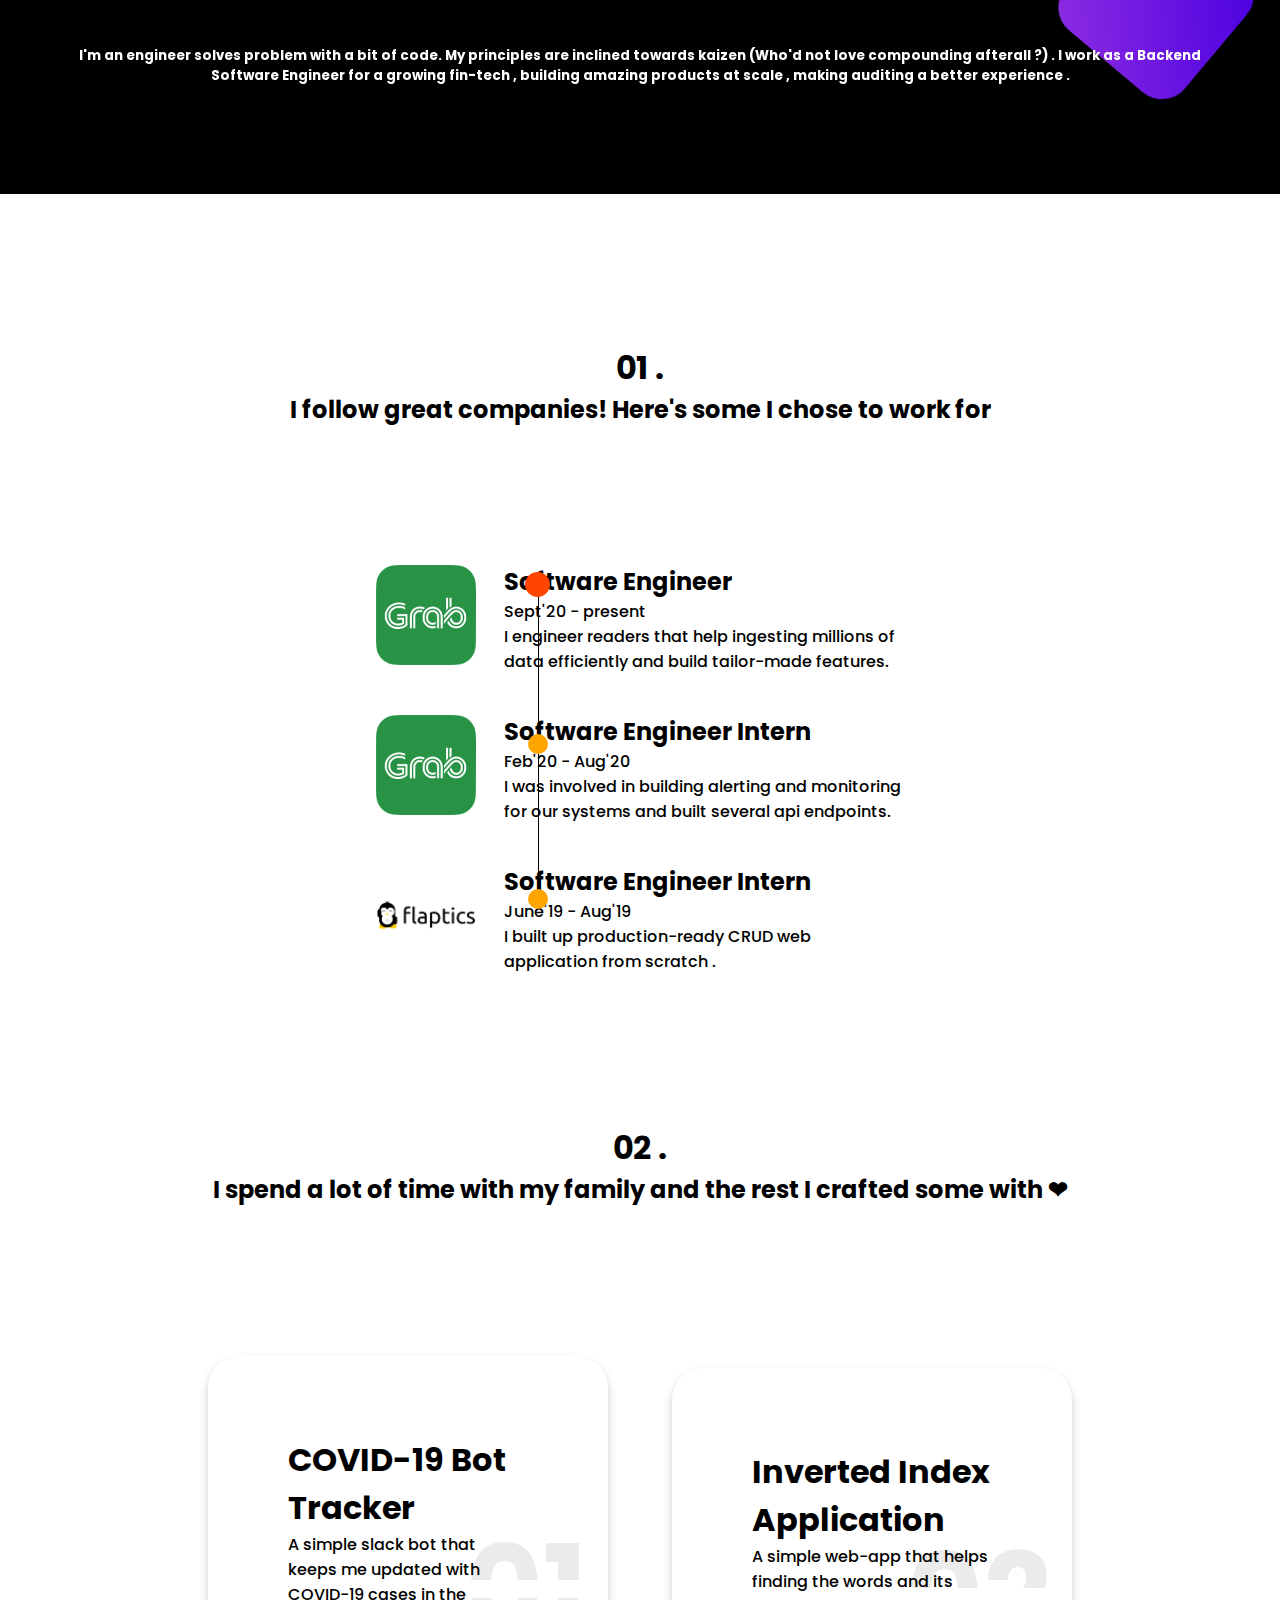
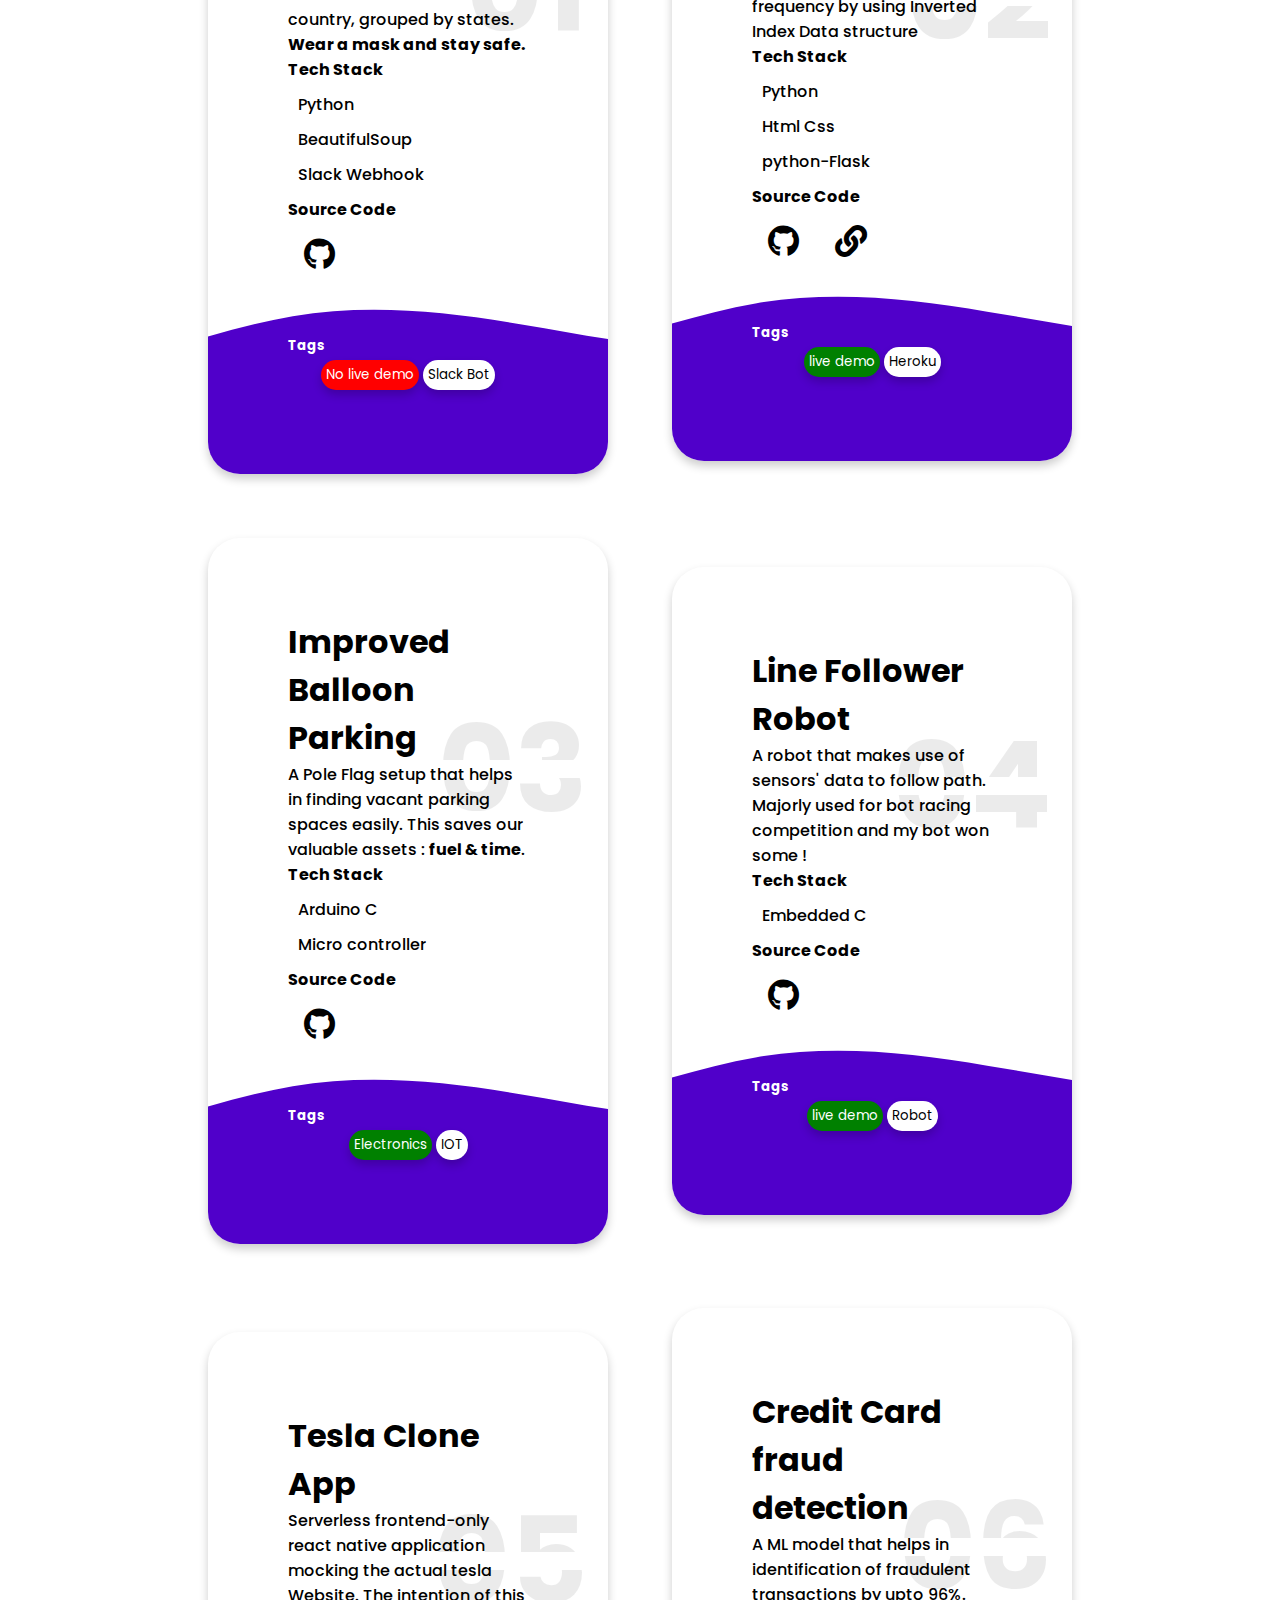
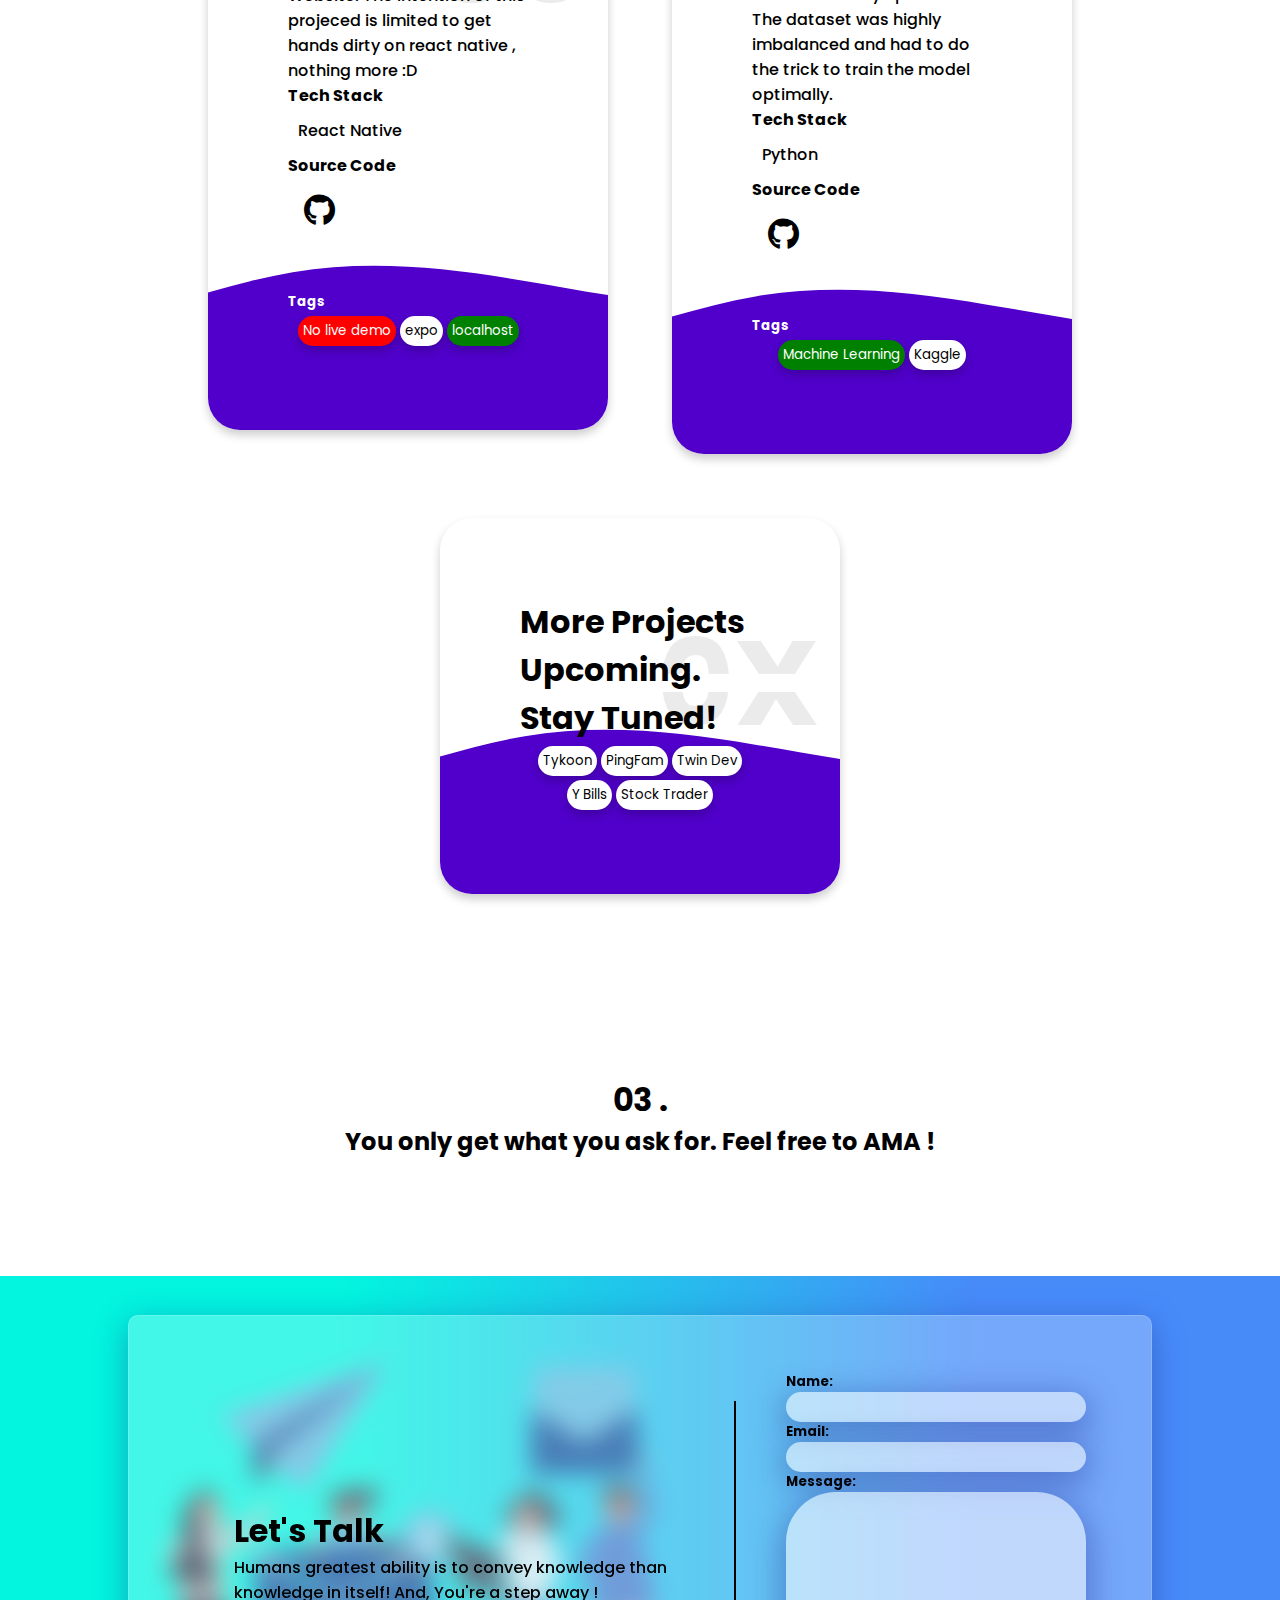
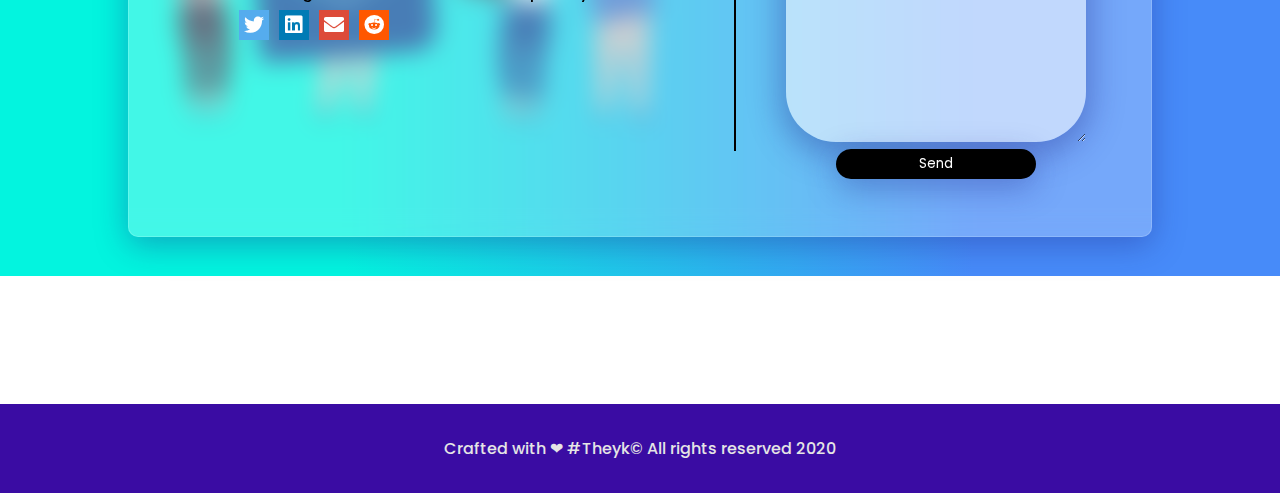
==== commit 5236e578: "edited contents" ====
--- a/index.html
+++ b/index.html
@@ -113,7 +113,7 @@
 
       <div class="services-card">
         <div class="service-img-container">
-          <img class="service-img" src="./images/analysis.svg" style="color: blue;">
+          <img class="service-img" src="./images/analysis.svg">
         </div>
         <div class="service-heading">
           <h3>Software Development</h3>
@@ -147,11 +147,10 @@
       </div>
       <div class="abt-me-body">
         <h5>
-          I'm an electronics engineer who can code. I'm a backend developer with artistic mind , which I truly beleive
-          is explosive :D . I'm just out of college , working for a fin-tech, Building products that make financing , a
-          better experience;
+          I'm an engineer solves problem with a bit of code. My principles are inclined towards kaizen 
+          (Who'd not love compounding afterall ?) . I work as a Backend Software Engineer for a growing fin-tech , building amazing products at scale ,
+          making auditing a better experience .
         </h5>
-
       </div>
       <div class="squares">
         <div class="two-squares">
@@ -199,7 +198,7 @@
             Sept'20 - present
           </div>
           <div class="desc">
-            I engineer generic readers that efficiently transform data that helps reconciliation.
+            I engineer readers that help ingesting millions of data efficiently and build tailor-made features.
           </div>
         </div>
       </div>
@@ -217,7 +216,7 @@
             Feb'20 - Aug'20
           </div>
           <div class="desc">
-            Built up alerting and monitoring from scratch. Handled reconciliation for Myanmmar, Cambodia
+           I was involved in building alerting and monitoring for our systems and built several api endpoints.
           </div>
         </div>
       </div>
@@ -234,7 +233,7 @@
             June'19 - Aug'19
           </div>
           <div class="desc">
-            Built up production-ready CRUD web application from scratch.
+            I built up production-ready CRUD web application from scratch . 
           </div>
         </div>
       </div>
@@ -256,10 +255,10 @@
           <h1>01</h1>
         </div>
         <div class="title">
-          <h1>CoronaVirus Bot Tracker</h1>
+          <h1>COVID-19 Bot Tracker</h1>
         </div>
         <div class="prj-content">
-          <p>A simple bot that helps me with a slack message with active corona cases in the country, grouped by states.
+          <p>A simple slack bot that keeps me updated with COVID-19 cases in the country, grouped by states. <strong>Wear a mask and stay safe.</strong>
           </p>
         </div>
         <div class="techStack">
@@ -299,7 +298,7 @@
           <h1>Inverted Index Application</h1>
         </div>
         <div class="content">
-          <p>A very simple application that helps in finding the words and the frequency of occurence</p>
+          <p>A simple web-app that helps finding the words and its frequency by using Inverted Index Data structure </p>
         </div>
         <div class="techStack">
           <h4>Tech Stack</h4>
@@ -336,8 +335,8 @@
           <h1>Improved Balloon Parking</h1>
         </div>
         <div class="prj-content">
-          <p>A Pole Flag setup that helps in finding vacant parking spaces easily. Saving Fuel and helps find your car
-            easy. </p>
+          <p>A Pole Flag setup that helps in finding vacant parking spaces easily. This saves our valuable assets :
+            <strong>fuel & time</strong>. </p>
         </div>
         <div class="techStack">
           <h4>Tech Stack</h4>
@@ -371,8 +370,8 @@
           <h1>Line Follower Robot</h1>
         </div>
         <div class="prj-content">
-          <p>An robot that follows the path drawn . Uses sensors' data to follow the path. Majorly used for bot racing
-            competition</p>
+          <p>A robot that makes use of sensors' data to follow path. Majorly used for bot racing
+            competition and my bot won some !</p>
         </div>
         <div class="techStack">
           <h4>Tech Stack</h4>
@@ -392,7 +391,7 @@
         <div class="tags">
           
           <button class="positive-tag"> live demo</button>
-          <button class="normal-tag">Slack Bot</button>
+          <button class="normal-tag">Robot</button>
 
         </div>
       </div>
@@ -405,8 +404,9 @@
           <h1>Tesla Clone App</h1>
         </div>
         <div class="prj-content">
-          <p>Serverless frontend-only react native application mocking the actual tesla Website. I'm a musk inspirer.
-            This was my first try to react native app. I feel great </p>
+          <p>Serverless frontend-only react native application mocking the actual tesla Website.
+           The intention of this projeced is limited to get hands dirty on react native , nothing more :D
+          </p>
         </div>
         <div class="techStack">
           <h4>Tech Stack</h4>
@@ -441,8 +441,8 @@
           <h1>Credit Card fraud detection</h1>
         </div>
         <div class="prj-content">
-          <p>A ML model that helps in identification of fraudulent transactions by upto 96%. <strong>This includes a
-              dropped idea of securing transactions via block chain. </strong></p>
+          <p>A ML model that helps in identification of fraudulent transactions by upto 96%. The dataset was highly imbalanced and had to do the trick to train the model optimally.
+          </p>
         </div>
         <div class="techStack">
           <h4>Tech Stack</h4>
@@ -478,9 +478,9 @@
 
           <button class="normal-tag">Tykoon</button>
           <button class="normal-tag">PingFam</button>
-          <button class="normal-tag">FB Clone</button>
           <button class="normal-tag">Twin Dev</button>
-          <button class="normal-tag">UT Bot Golang</button>
+          <button class="normal-tag">Y Bills</button>
+          <button class="normal-tag">Stock Trader</button>
 
         </div>
 
--- a/css/ind.css
+++ b/css/ind.css
@@ -1,12 +1,8 @@
 
-@font-face {
-    font-family:sfpro;
-    src: url(./font/San-Francisco-Pro-Fonts-master);
- }
- @font-face{
-     font-family:sequel;
-     src: url(../fonts/MonumentExtended-Bold.woff);
- }
+ html {
+    scroll-behavior: smooth;
+    -webkit-overflow-scrolling: touch;
+}
  * {
     box-sizing: border-box;
     margin:0;
@@ -238,11 +234,12 @@
  }
  .abt-sec{
      background-color: black;
+     min-height:400px;
      position:relative;
 
  }
  .abt-me-header{
- 
+    margin-top: 100px !important;
      padding:1rem 3rem;
  }
 nav{
@@ -263,11 +260,13 @@
     box-shadow: 0px 5px 10px rgba(0,0,0,0.2);
     border-radius: 2rem;
     margin:2rem ;
-
+    position: relative;
     background-image: url("../images/wave\ \(1\).svg");
     background-repeat: no-repeat;
-    background-size: 200rem 10rem; 
+    background-size: 300rem 20rem; 
     background-position:bottom;
+    min-height:300px;
+    height:740px
 }
 
 
@@ -453,6 +452,9 @@
 
 }
 @media only screen and (max-width: 360px){
+    .prj-id h1{
+        font-size: 4rem !important;
+        }
     h1{
         font-size:1.3em;
     }
@@ -558,6 +560,10 @@
 
 
 @media only screen and (min-width: 361px)and (max-width: 425px){
+    .prj-id h1{
+        font-size: 5rem !important;
+        top:0 !important;
+        }
     h1{
         font-size:1.3em;
     }
@@ -674,6 +680,9 @@
 
 @media only screen and (min-width: 426px) and (max-width: 600px){
 	/*Big smartphones [426px -> 600px]*/
+    .prj-id h1{
+    font-size: 5rem !important;
+    }
     .timeline{
         left:175px !important;
     }
@@ -1020,4 +1029,31 @@
 }
 .sm-reddit {
     background: #ff5700;
+}
+
+.prj-id{
+    position:absolute;
+    right:5%;
+    z-index: -1;
+    top:20%;
+}
+.prj-id h1{
+    font-size: 7.5rem;
+    background: linear-gradient(to bottom, rgb(235, 235, 235) 45%,white 45%,white 55%,rgb(235, 235, 235) 55%, rgb(235, 235, 235) 100%);
+    background-clip: text;
+    -webkit-background-clip: text;
+    -webkit-text-fill-color: transparent;
+}
+
+.souces{
+    margin-bottom:50px;
+}
+.tag-title{
+    color:white
+}
+@media only screen and (max-width: 1500px){
+    .project{
+        background-size: 150rem 16rem !important; 
+        height :50% !important;
+    }
 }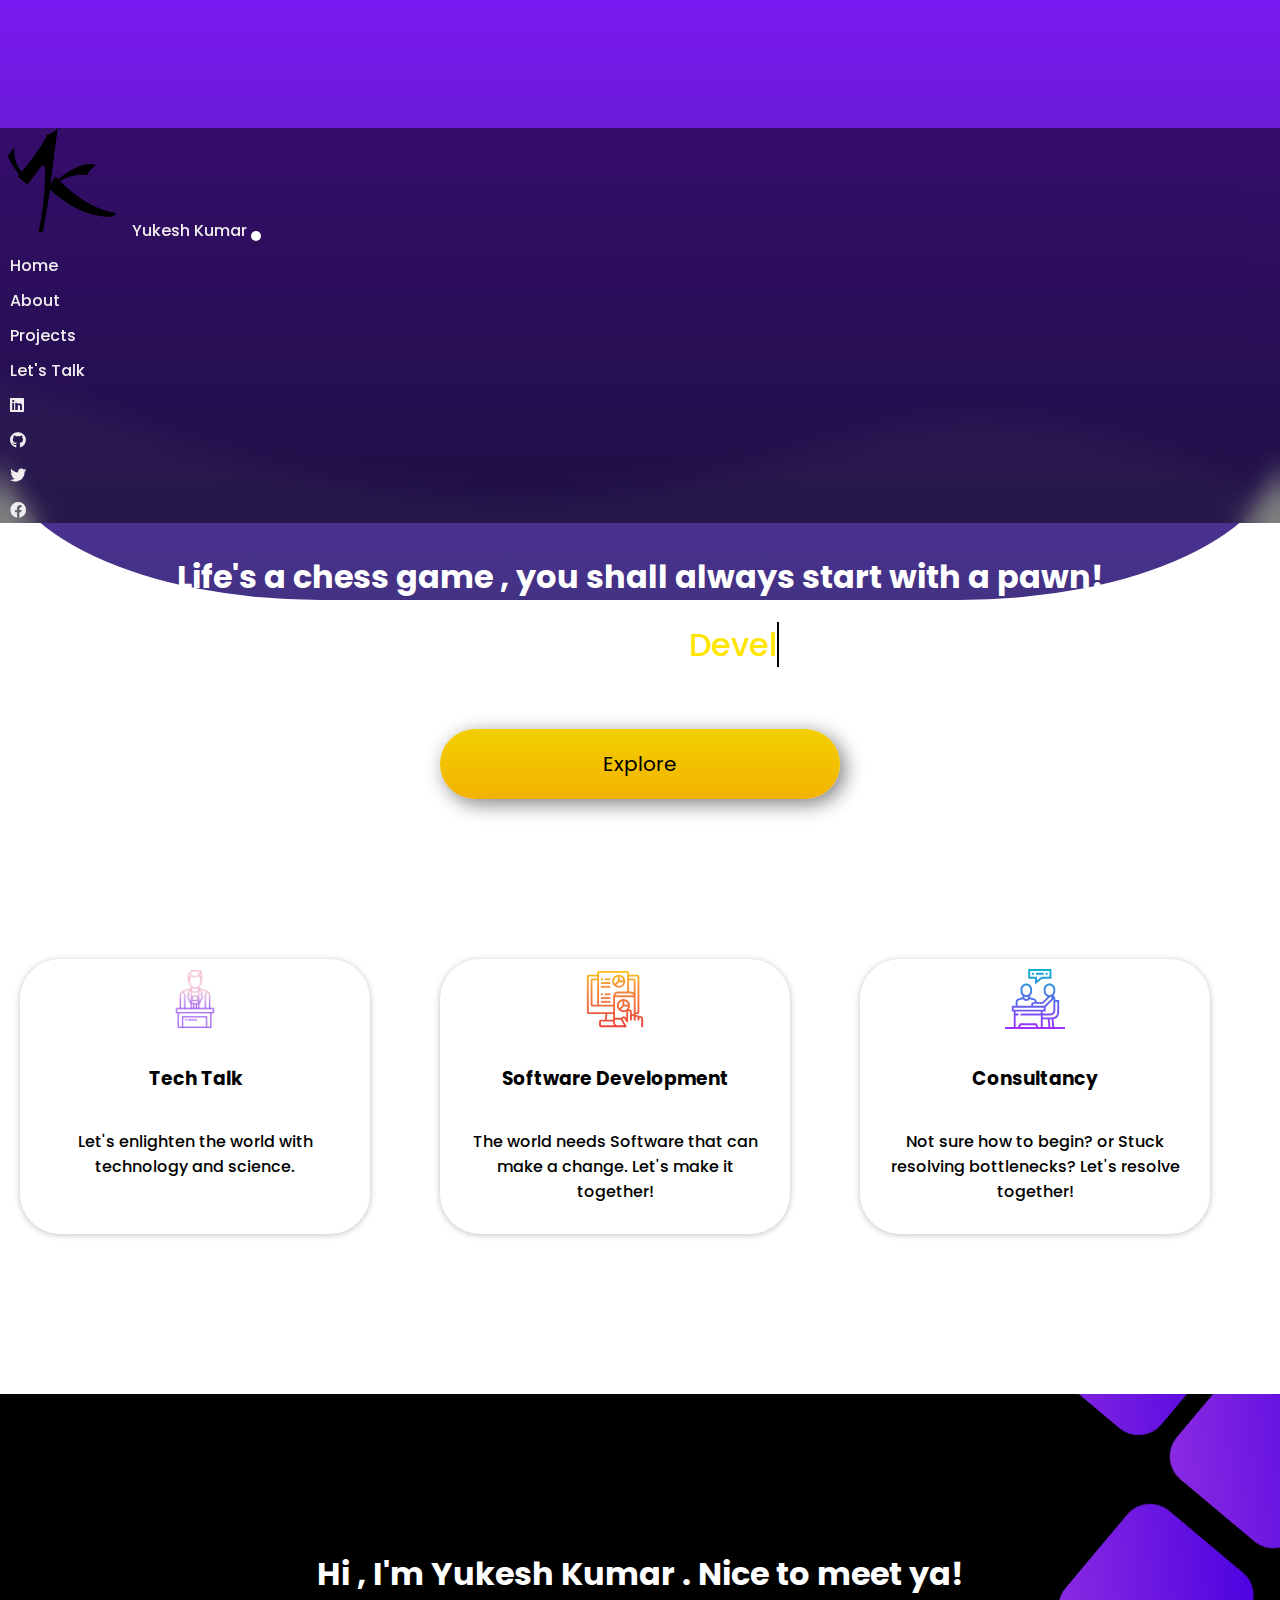
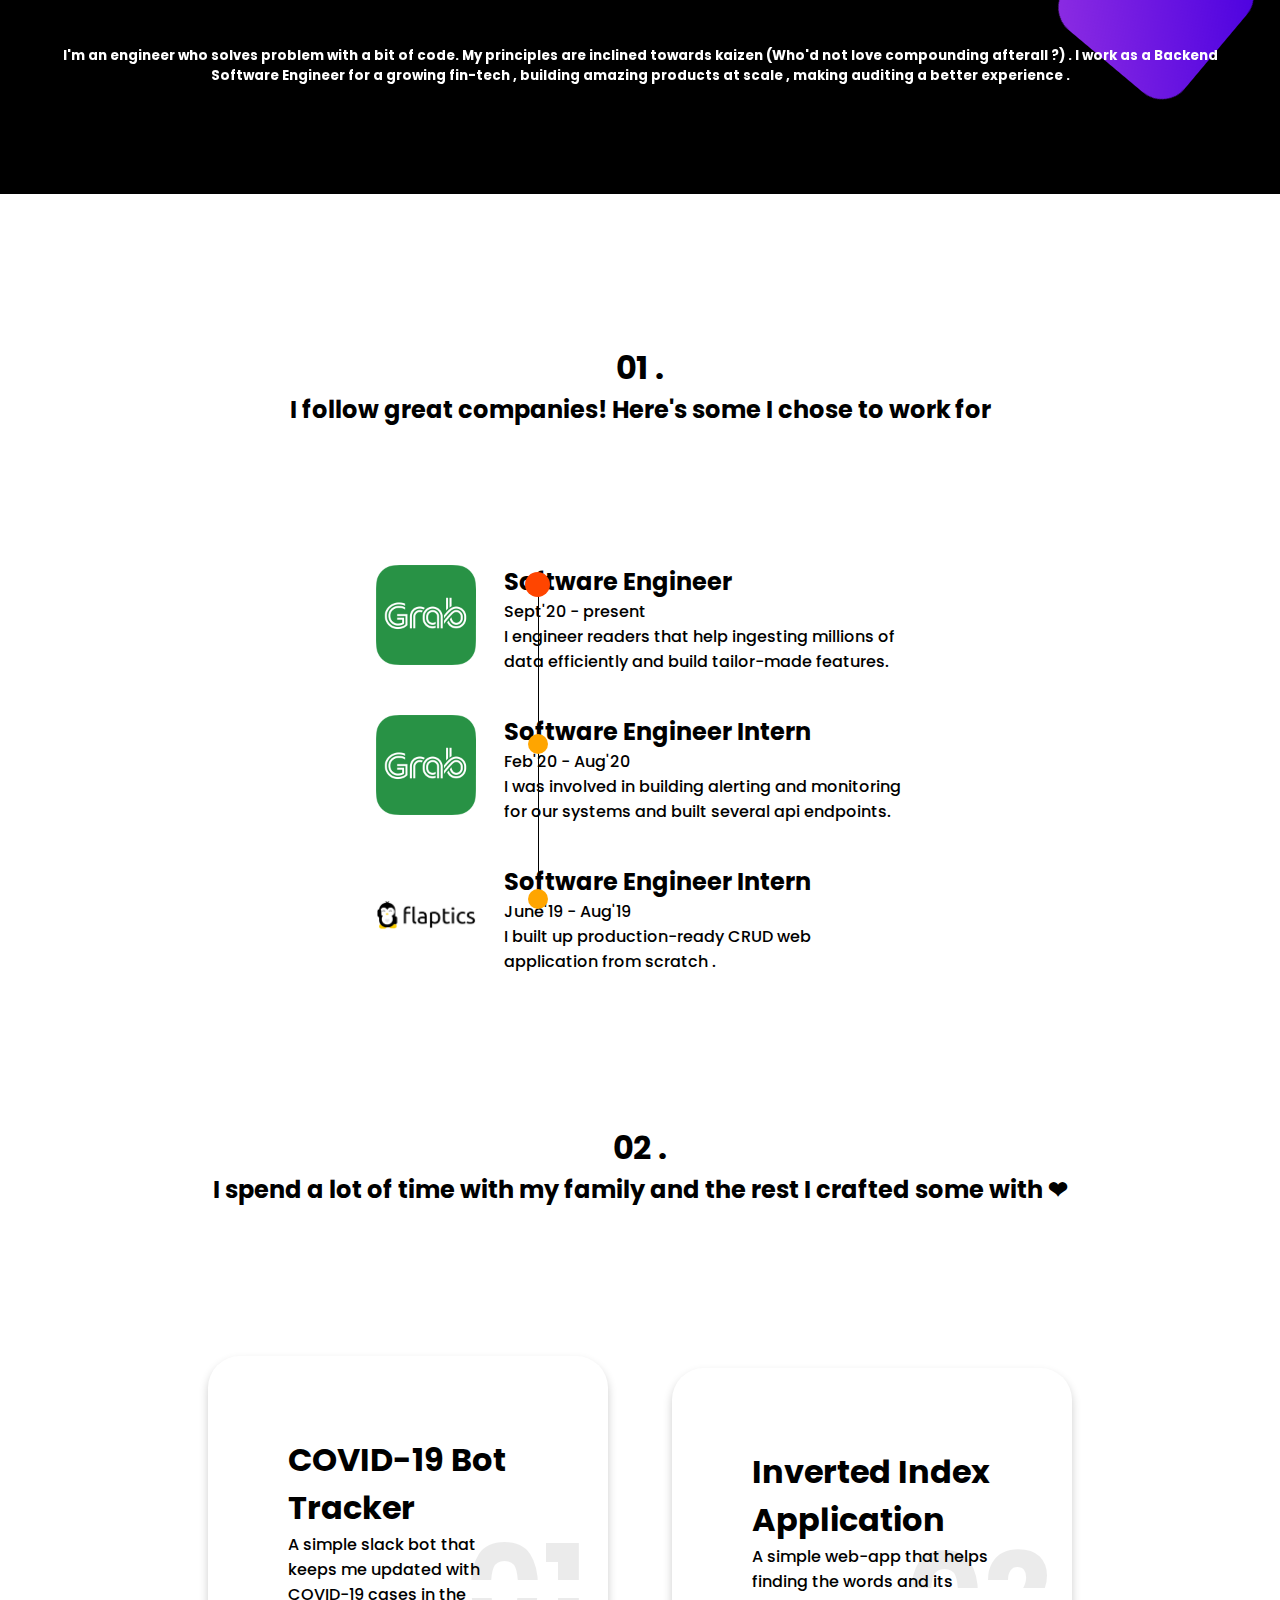
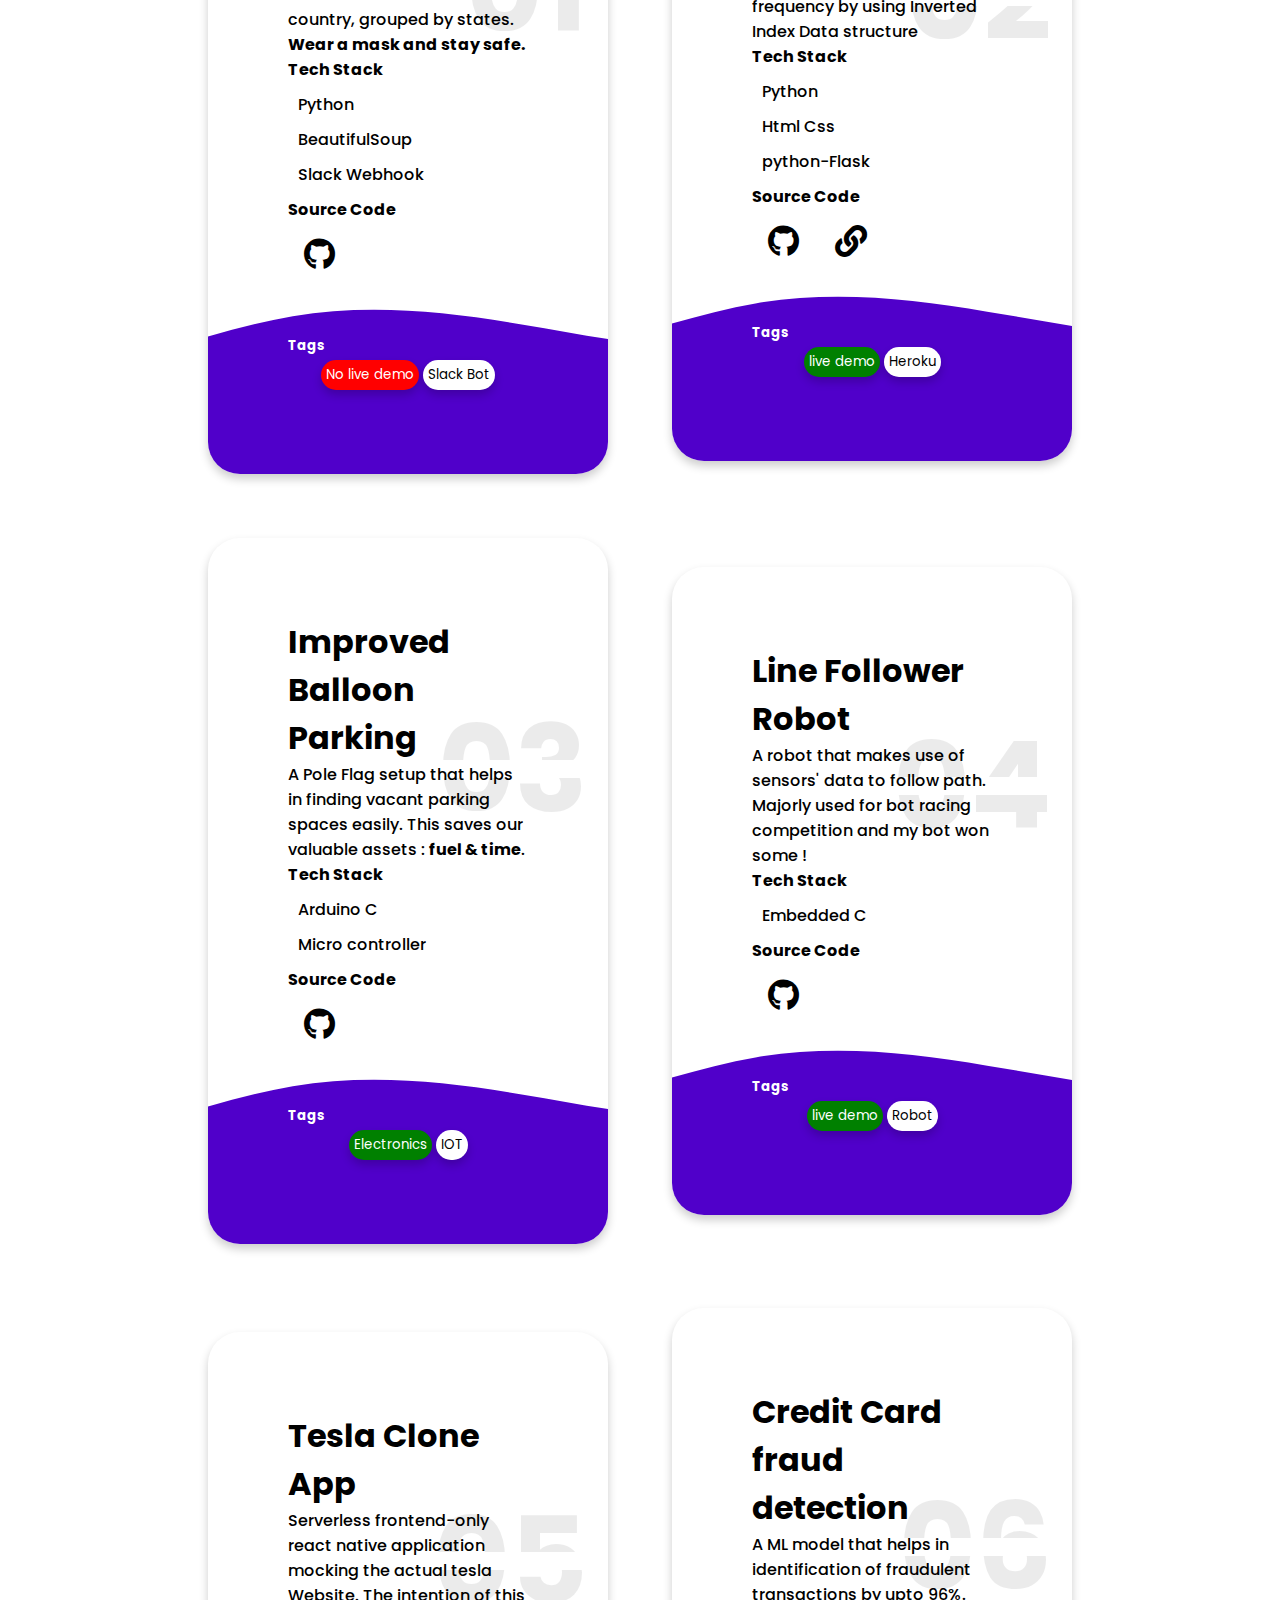
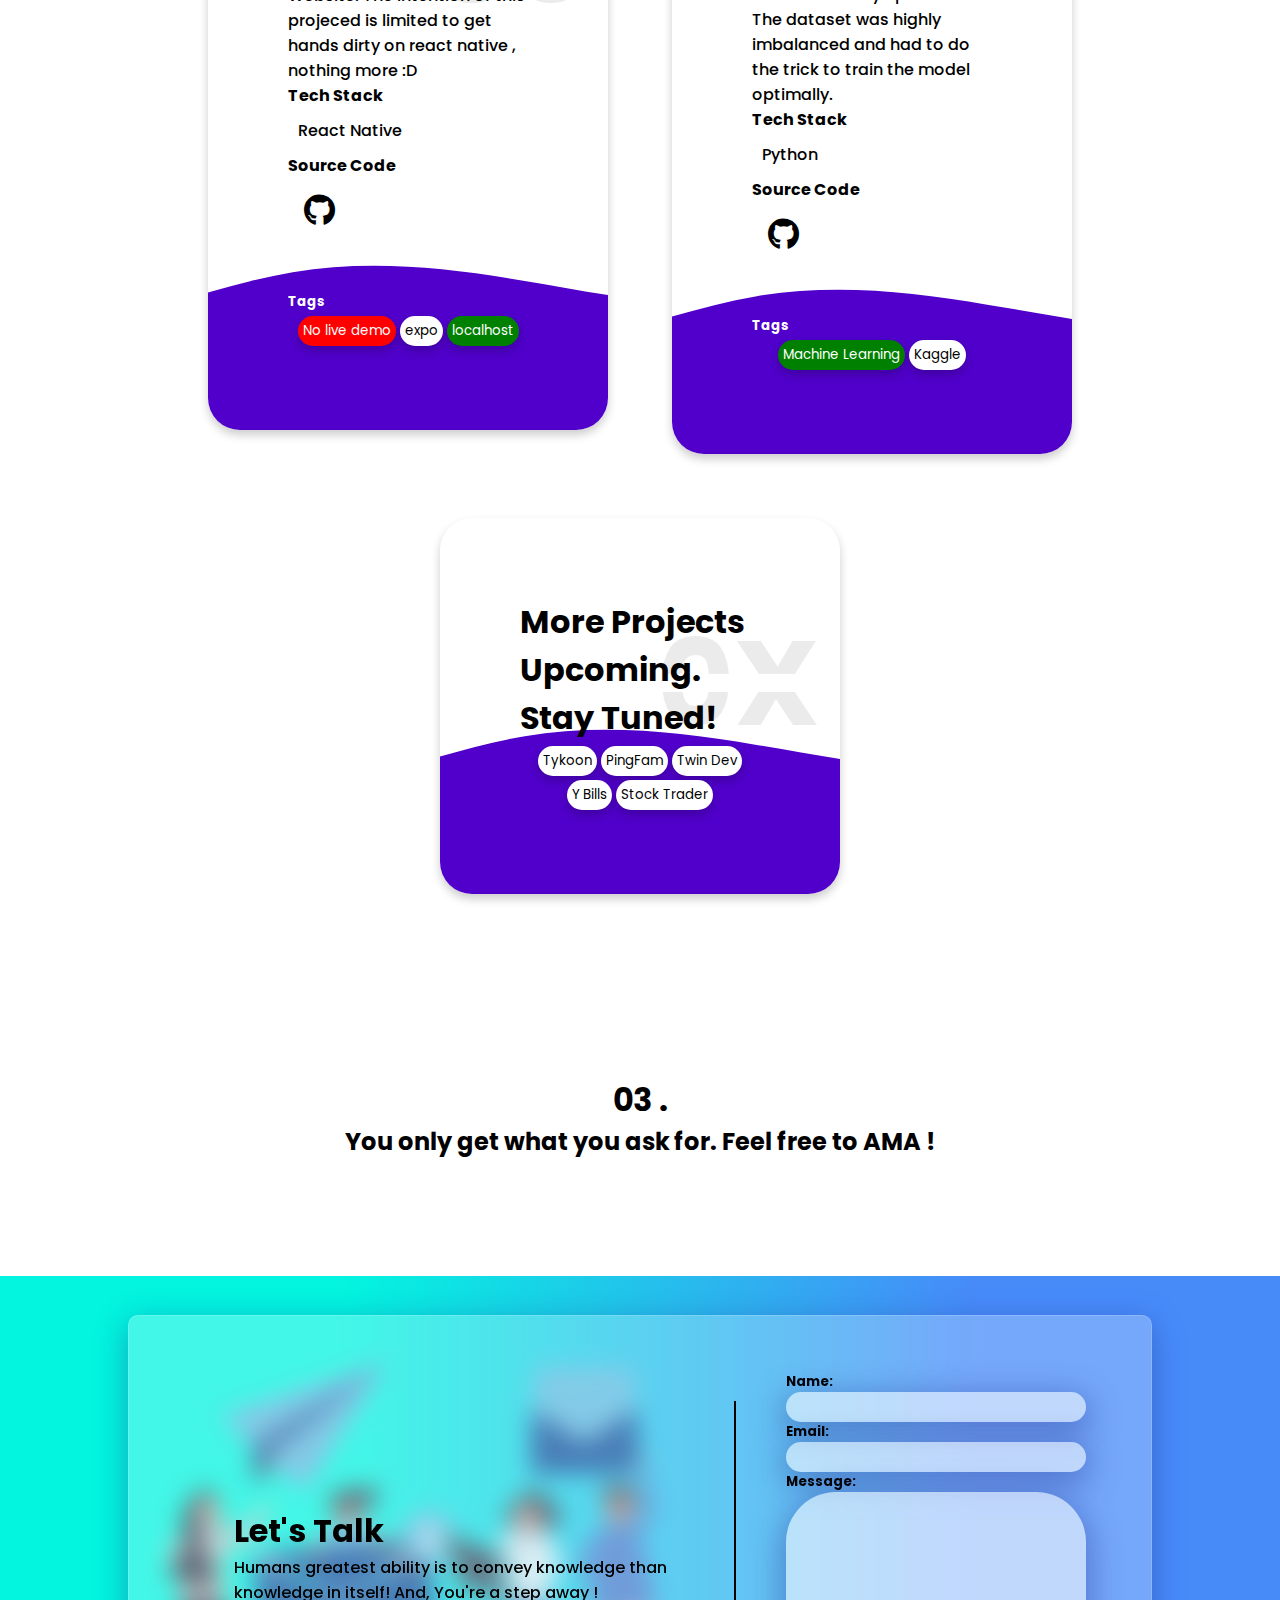
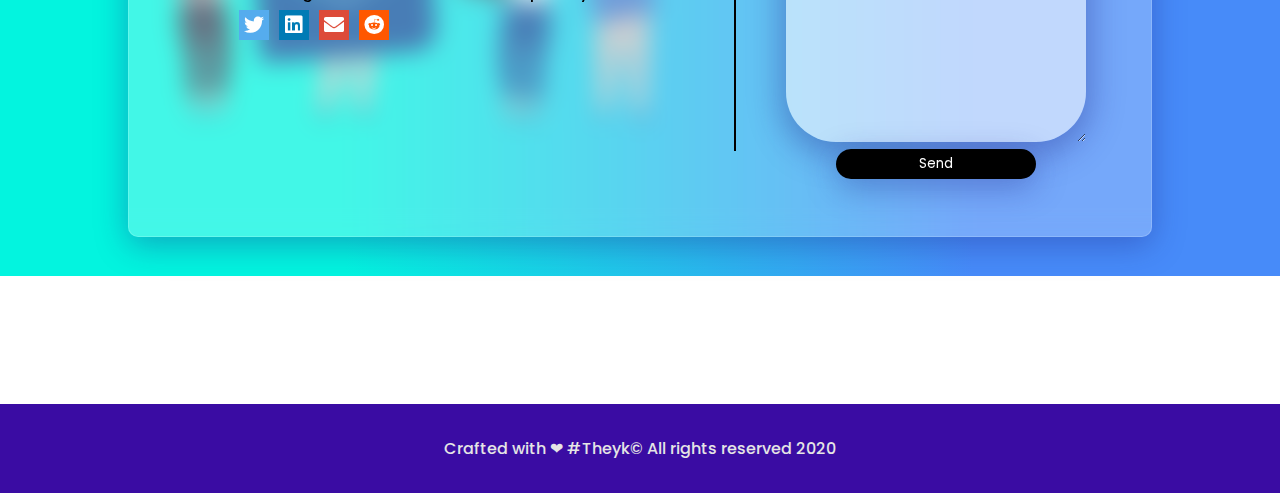
==== commit af3e8db4: "fixed grammar" ====
--- a/index.html
+++ b/index.html
@@ -147,7 +147,7 @@
       </div>
       <div class="abt-me-body">
         <h5>
-          I'm an engineer solves problem with a bit of code. My principles are inclined towards kaizen 
+          I'm an engineer who solves problem with a bit of code. My principles are inclined towards kaizen 
           (Who'd not love compounding afterall ?) . I work as a Backend Software Engineer for a growing fin-tech , building amazing products at scale ,
           making auditing a better experience .
         </h5>
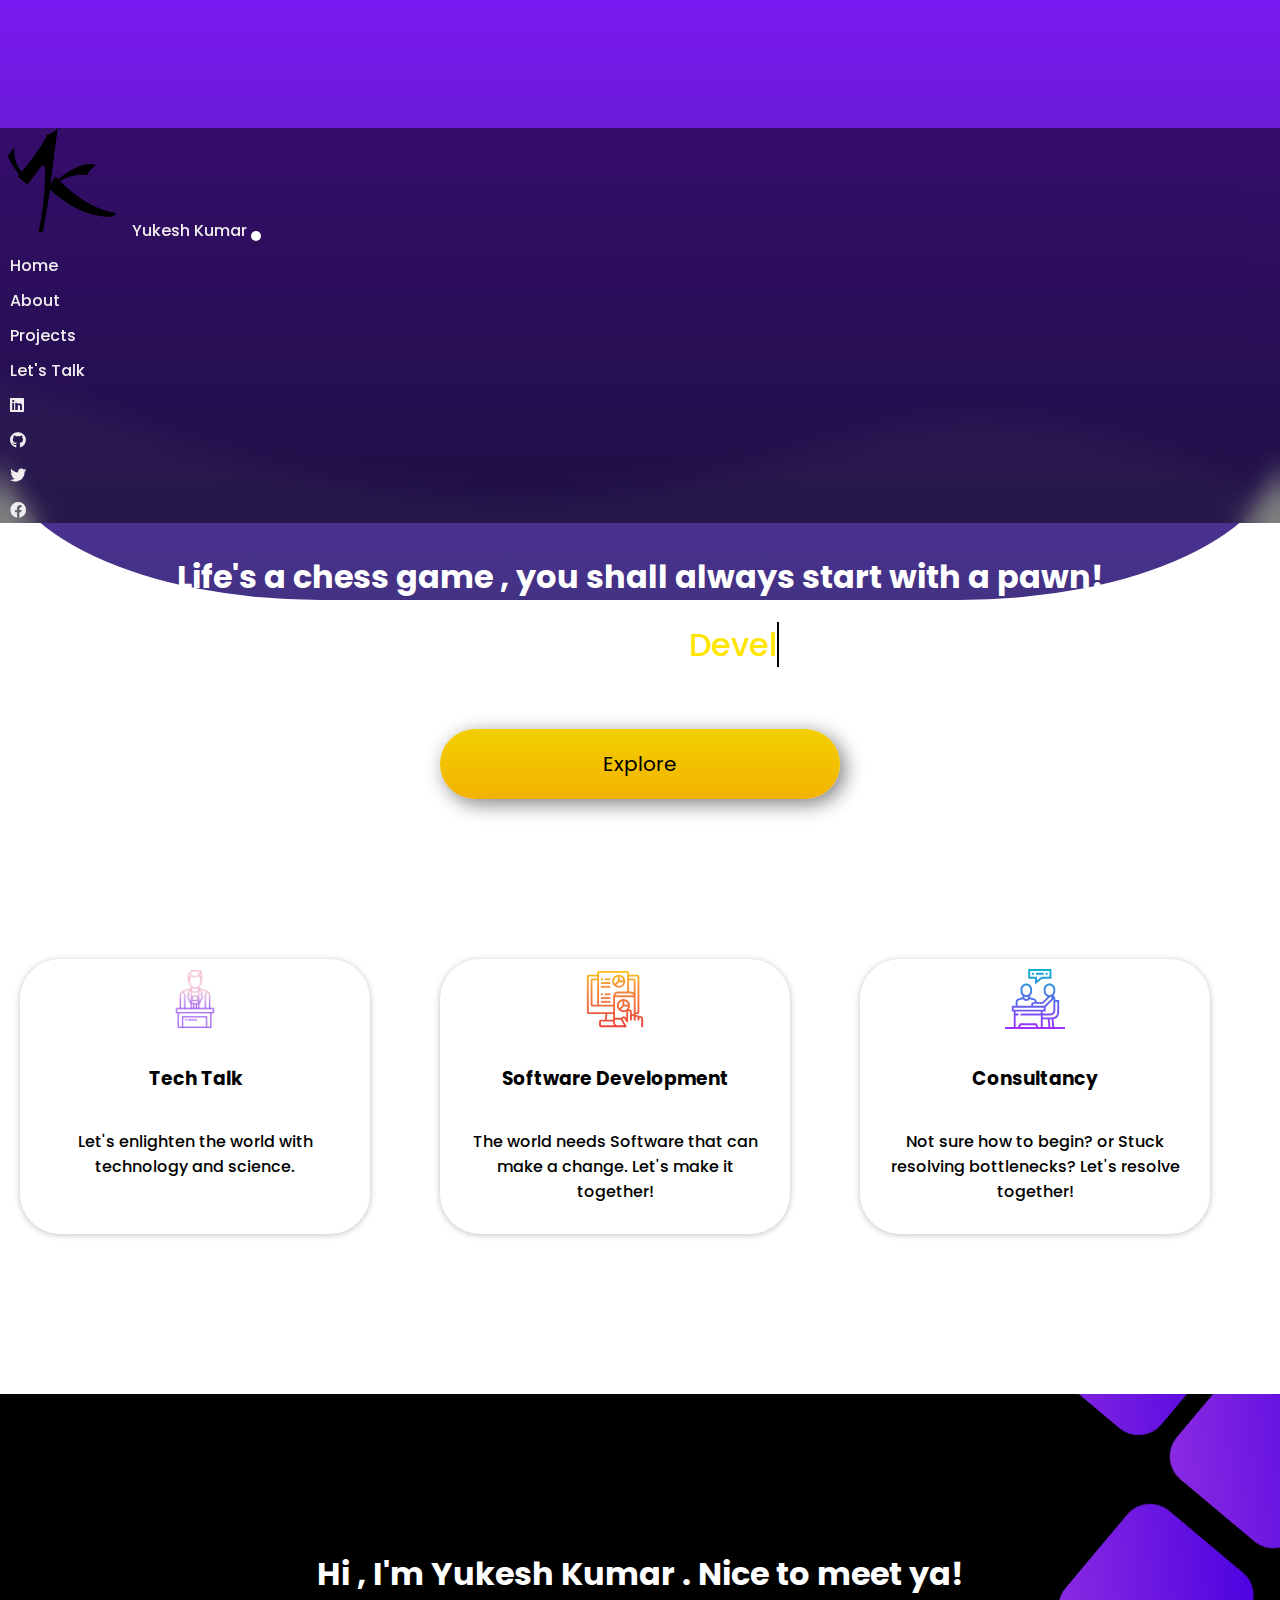
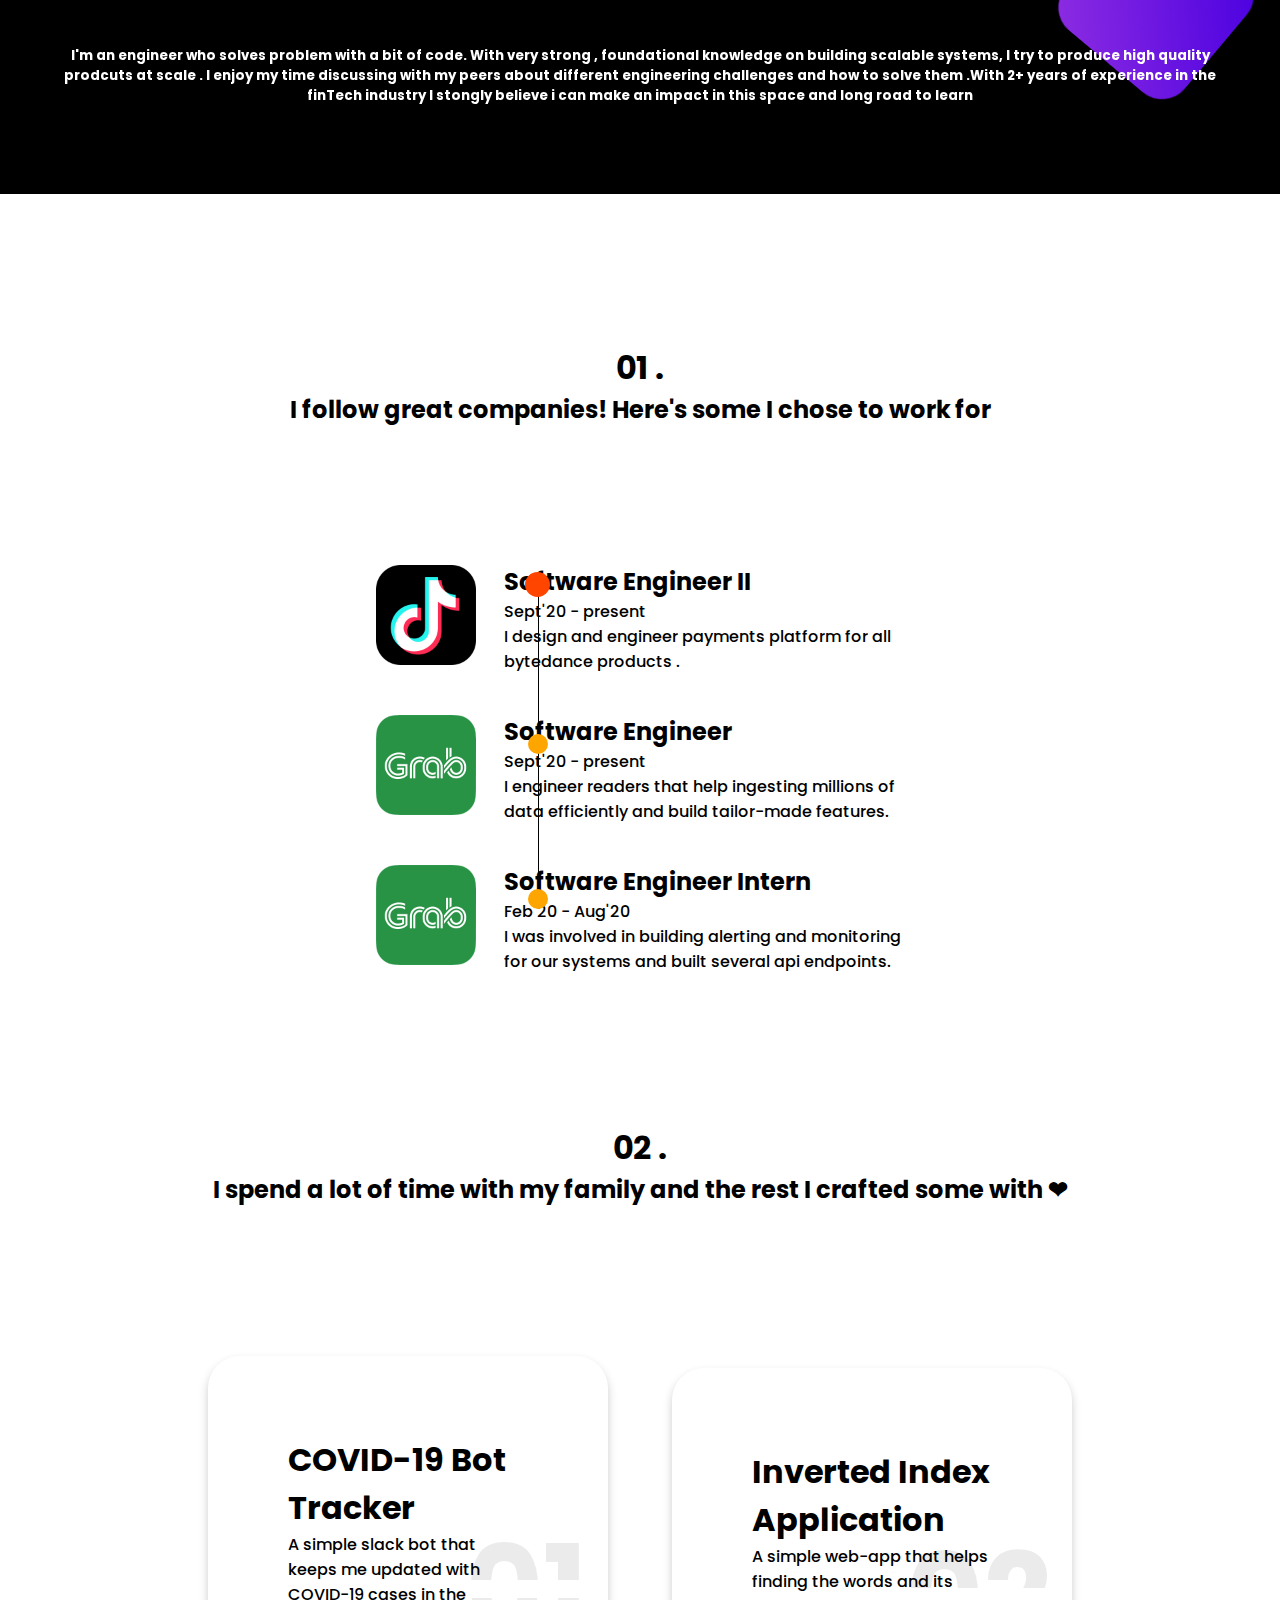
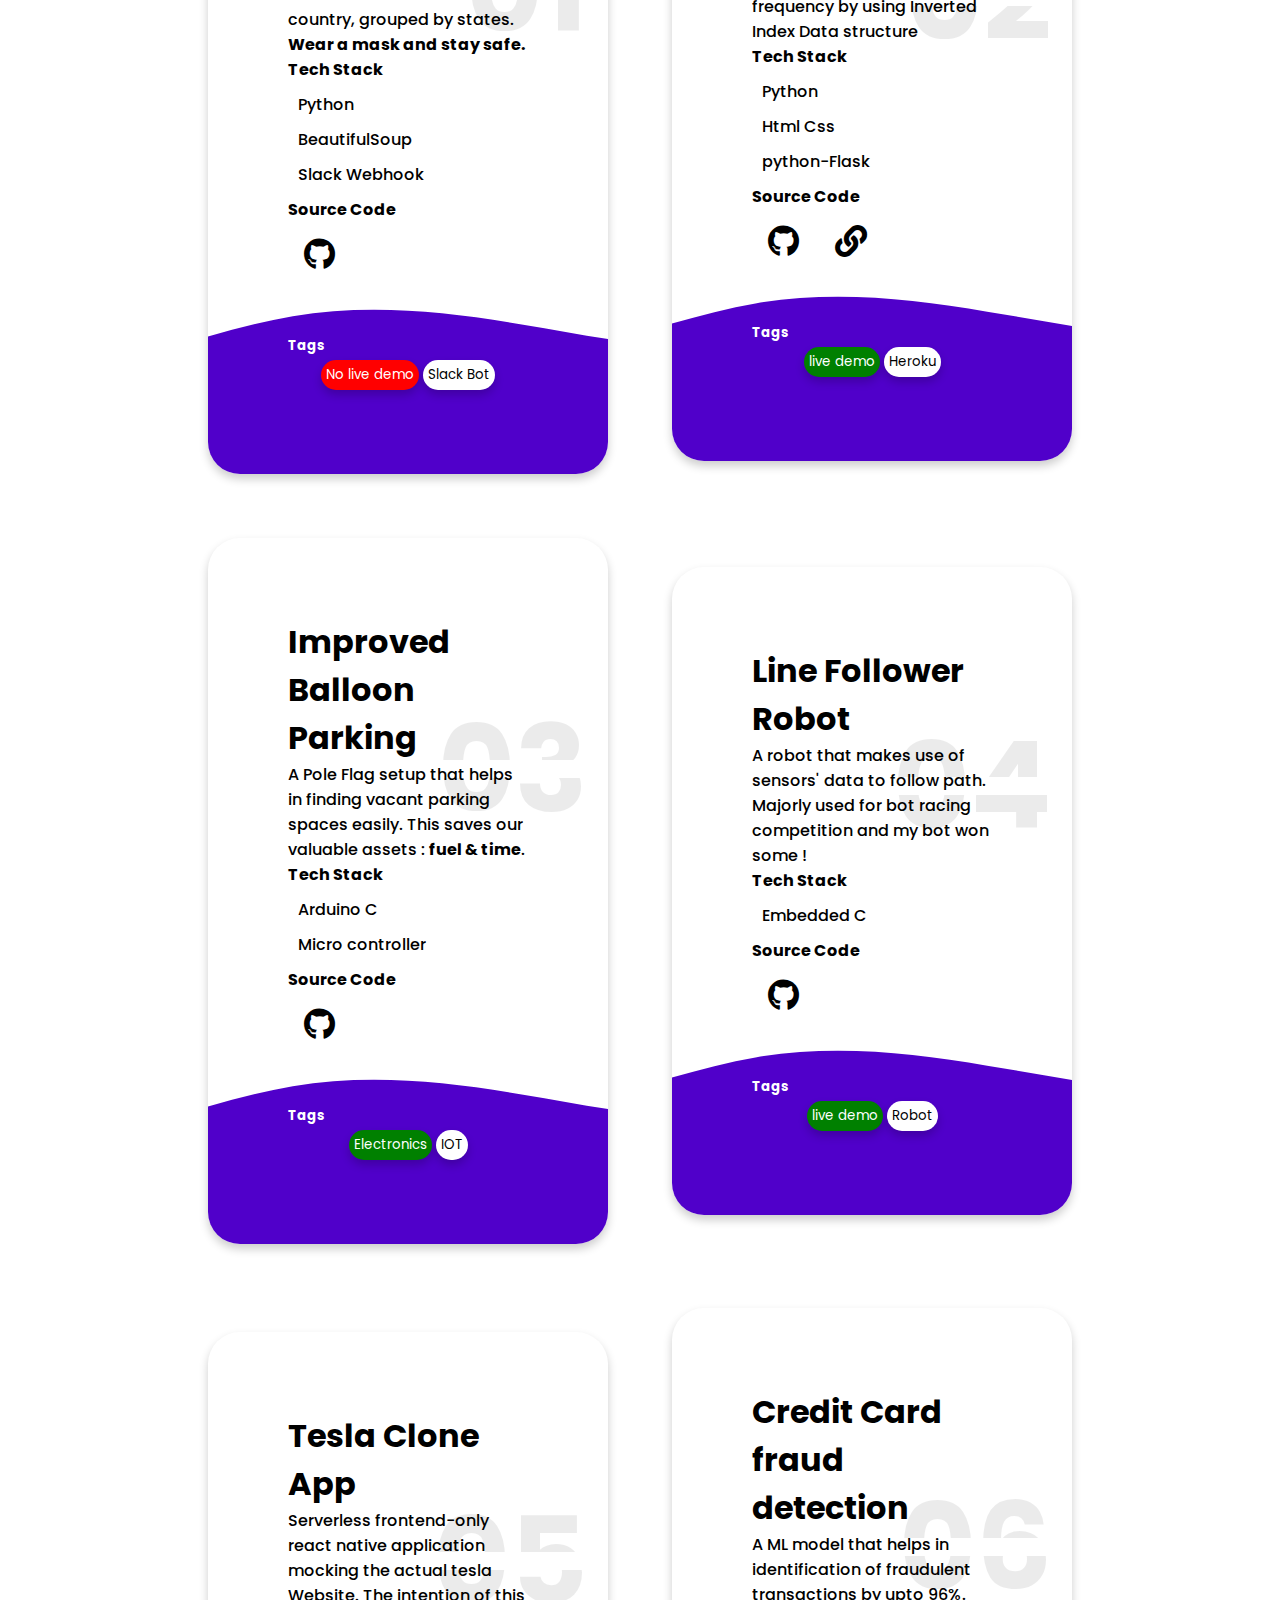
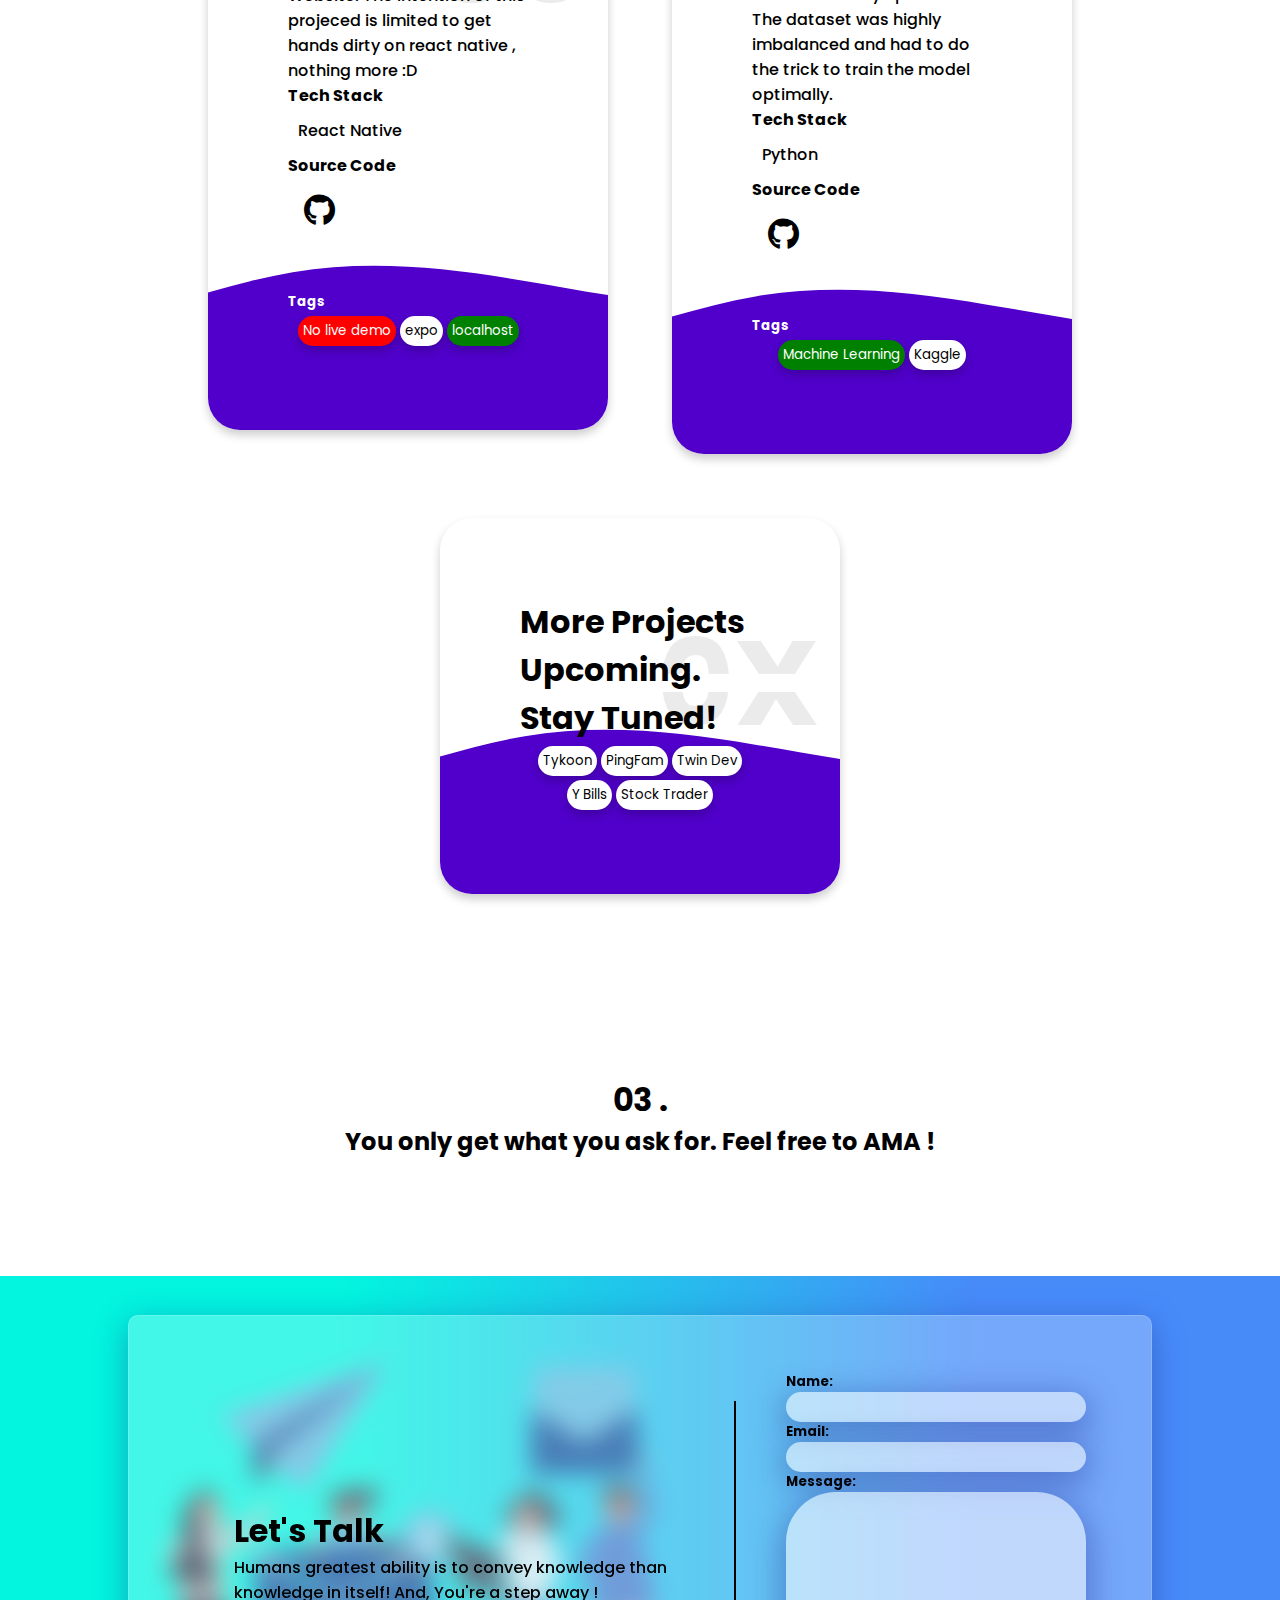
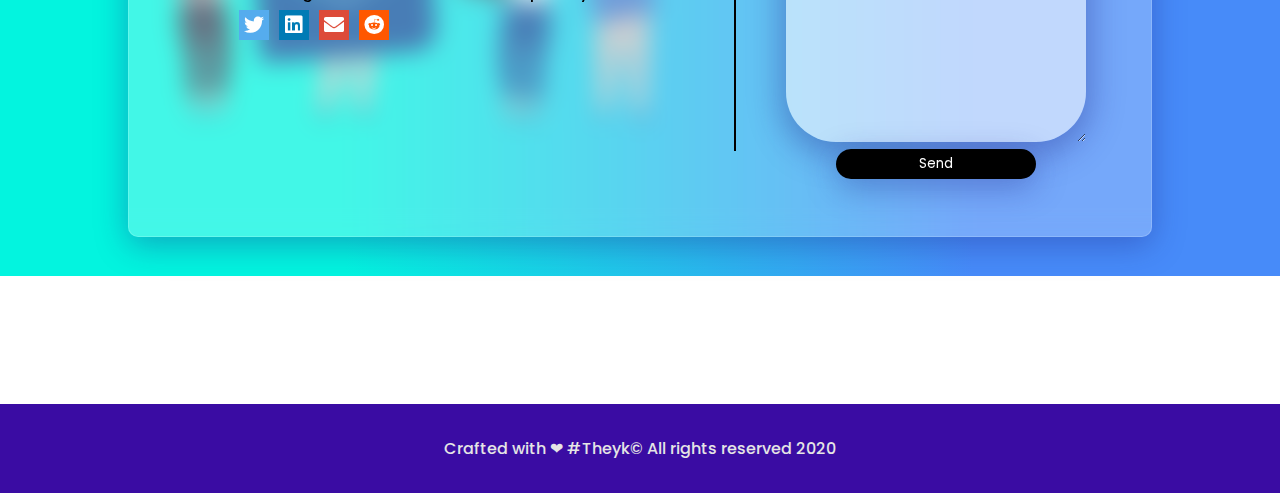
==== commit 6c523309: "changes contents" ====
--- a/index.html
+++ b/index.html
@@ -147,9 +147,7 @@
       </div>
       <div class="abt-me-body">
         <h5>
-          I'm an engineer who solves problem with a bit of code. My principles are inclined towards kaizen 
-          (Who'd not love compounding afterall ?) . I work as a Backend Software Engineer for a growing fin-tech , building amazing products at scale ,
-          making auditing a better experience .
+          I'm an engineer who solves problem with a bit of code. With very strong , foundational knowledge on building scalable systems, I try to produce high quality prodcuts at scale . I enjoy my time discussing with my peers about different engineering challenges and how to solve them .With 2+ years of experience in the finTech industry I stongly believe i can make an impact in this space and long road to learn
         </h5>
       </div>
       <div class="squares">
@@ -187,6 +185,23 @@
     <div class="experience">
       <div class="work">
         <div class="logo work-logo">
+          <img class="grablogo" src="./images/tiktok-logo.png" alt="tiktok logo">
+        </div>
+        <div class="experience-details">
+
+          <div class="role">
+            <h2>Software Engineer II</h2>
+          </div>
+          <div class="term">
+            Sept'20 - present
+          </div>
+          <div class="desc">
+            I design and engineer payments platform for all bytedance products .
+          </div>
+        </div>
+      </div>
+        <div class="work">
+        <div class="logo work-logo">
           <img class="grablogo" src="./images/grab.png" alt="grab logo">
         </div>
         <div class="experience-details">
@@ -220,23 +235,7 @@
           </div>
         </div>
       </div>
-      <div class="work">
-        <div class="logo work-logo">
-          <img class="flaptics" src="./images/flaptics.png" alt="flaptics logo">
-        </div>
-        <div class="experience-details">
-
-          <div class="role">
-            <h2>Software Engineer Intern</h2>
-          </div>
-          <div class="term">
-            June'19 - Aug'19
-          </div>
-          <div class="desc">
-            I built up production-ready CRUD web application from scratch . 
-          </div>
-        </div>
-      </div>
+     
 
 
     </div>
--- a/css/ind.css
+++ b/css/ind.css
@@ -129,6 +129,7 @@
     border-radius: 20px;
     border: none;
     outline: none;
+    padding-left:10px;
     box-shadow: 0 8px 32px 5px rgba( 31, 38, 135, 0.37 );
 }
 .text-area{
@@ -138,6 +139,7 @@
     background: rgba( 255, 255, 255, 0.55 );
     border-radius: 50px;
     outline: none;
+    padding:25px;
     box-shadow: 0 8px 32px 5px rgba( 31, 38, 135, 0.37 );
 }
 .submit-btn{
